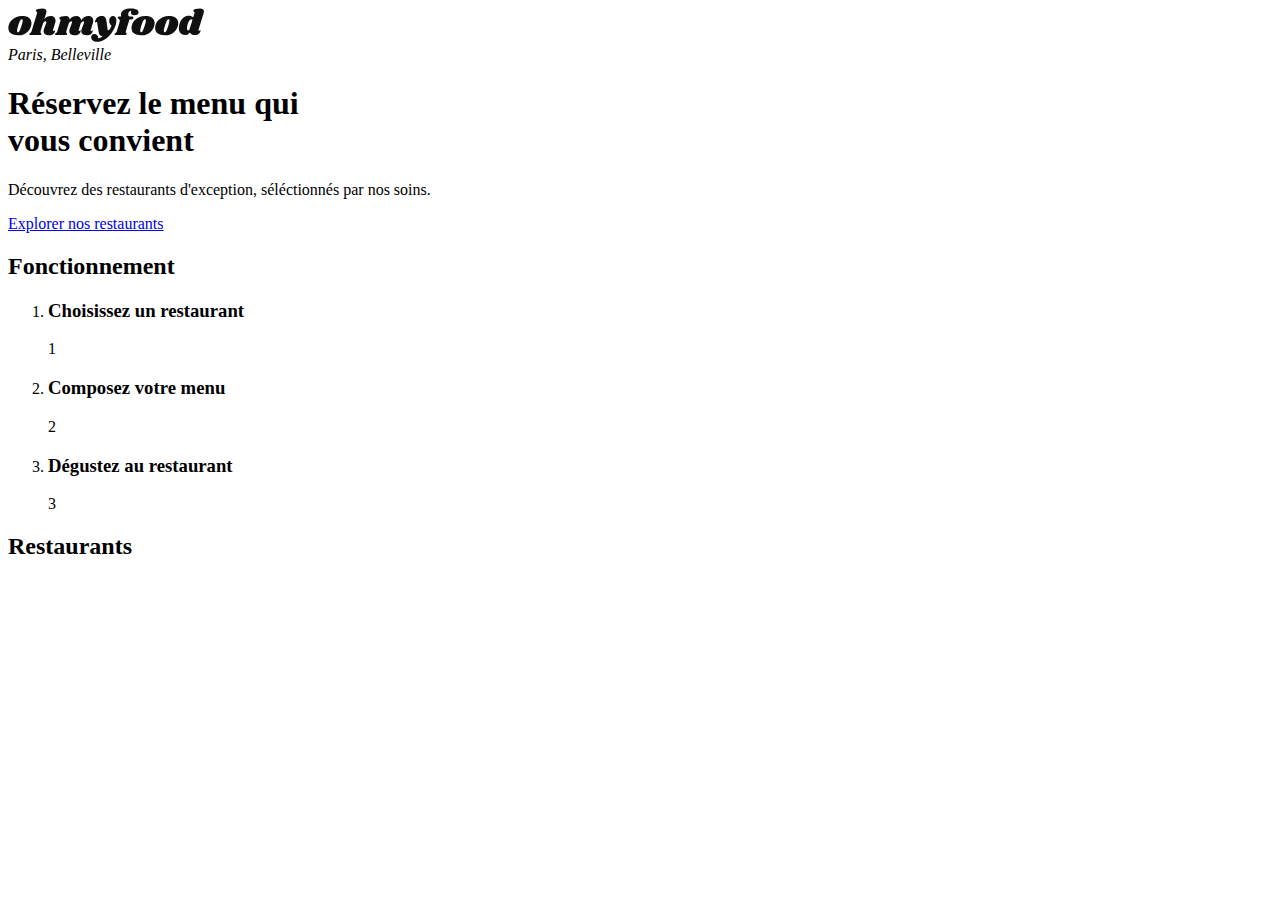
==== index.html @ 1d964e0f "ajout" ====
<!DOCTYPE html>
<html lang="en">
<head>
    <meta charset="UTF-8">
    <meta http-equiv="X-UA-Compatible" content="IE=edge">
    <meta name="viewport" content="width=device-width, initial-scale=1.0">
    <link rel="stylesheet" href="https://cdnjs.cloudflare.com/ajax/libs/font-awesome/6.2.0/css/all.min.css" integrity="sha512-xh6O/CkQoPOWDdYTDqeRdPCVd1SpvCA9XXcUnZS2FmJNp1coAFzvtCN9BmamE+4aHK8yyUHUSCcJHgXloTyT2A==" crossorigin="anonymous" referrerpolicy="no-referrer">
    <link rel="stylesheet" href="./css/style.css">
    <link rel="stylesheet" href="./css/style-tablette.css">
    <link rel="stylesheet" href="./css/style-desktop.css">
    <title>Ohmyfood</title>
</head>
<body>

    <div class="chargement">
        <div class="charger">
            <div></div>
        </div>
    </div>

    <!-- Content -->
    <div id="content">
        <!-- Header -->
        <header class="header">
            <img src="./images/logo/ohmyfood@2x.svg" alt="Logo">
        </header>

        <!-- Menu -->
        <main>
            <!-- Section Restaurant -->
            <section class="localisation">
                <address class="localisation-lieu"><i class="fa-solid fa-location-dot"></i> Paris, Belleville</address>
                <h1>Réservez le menu qui <br>vous convient</h1>
                <p class="localisation-description">Découvrez des restaurants d'exception, séléctionnés par nos soins.</p>
                <a href="#cards" class="btn">Explorer nos restaurants</a>
            </section>

            <!-- Section Fonctionnements -->
            <section class="fonctionnements">
                <h2>Fonctionnement</h2>
                <ol class="fonctionnements-liste">
                    <li class="fonctionnement">
                        <i class="fa-solid fa-mobile-screen-button fonctionnement-icon"></i>
                        <h3 class="titre-fonctionnement">Choisissez un restaurant</h3>
                        <span class="numero-fonctionnement">1</span>
                    </li>
                    <li class="fonctionnement">
                        <i class="fa-solid fa-list-ul fonctionnement-icon"></i>
                        <h3 class="titre-fonctionnement">Composez votre menu</h3>
                        <span class="numero-fonctionnement">2</span>
                    </li>
                    <li class="fonctionnement">
                        <i class="fa-solid fa-store fonctionnement-icon"></i>
                        <h3 class="titre-fonctionnement">Dégustez au restaurant</h3>
                        <span class="numero-fonctionnement">3</span>
                    </li>
                </ol>
            </section>

            <!-- Section Cartes -->
            <section id="cards" class="restaurants">
                <h2>Restaurants</h2>
                <!-- Cartes liste -->
                <div class="restaurants-liste">
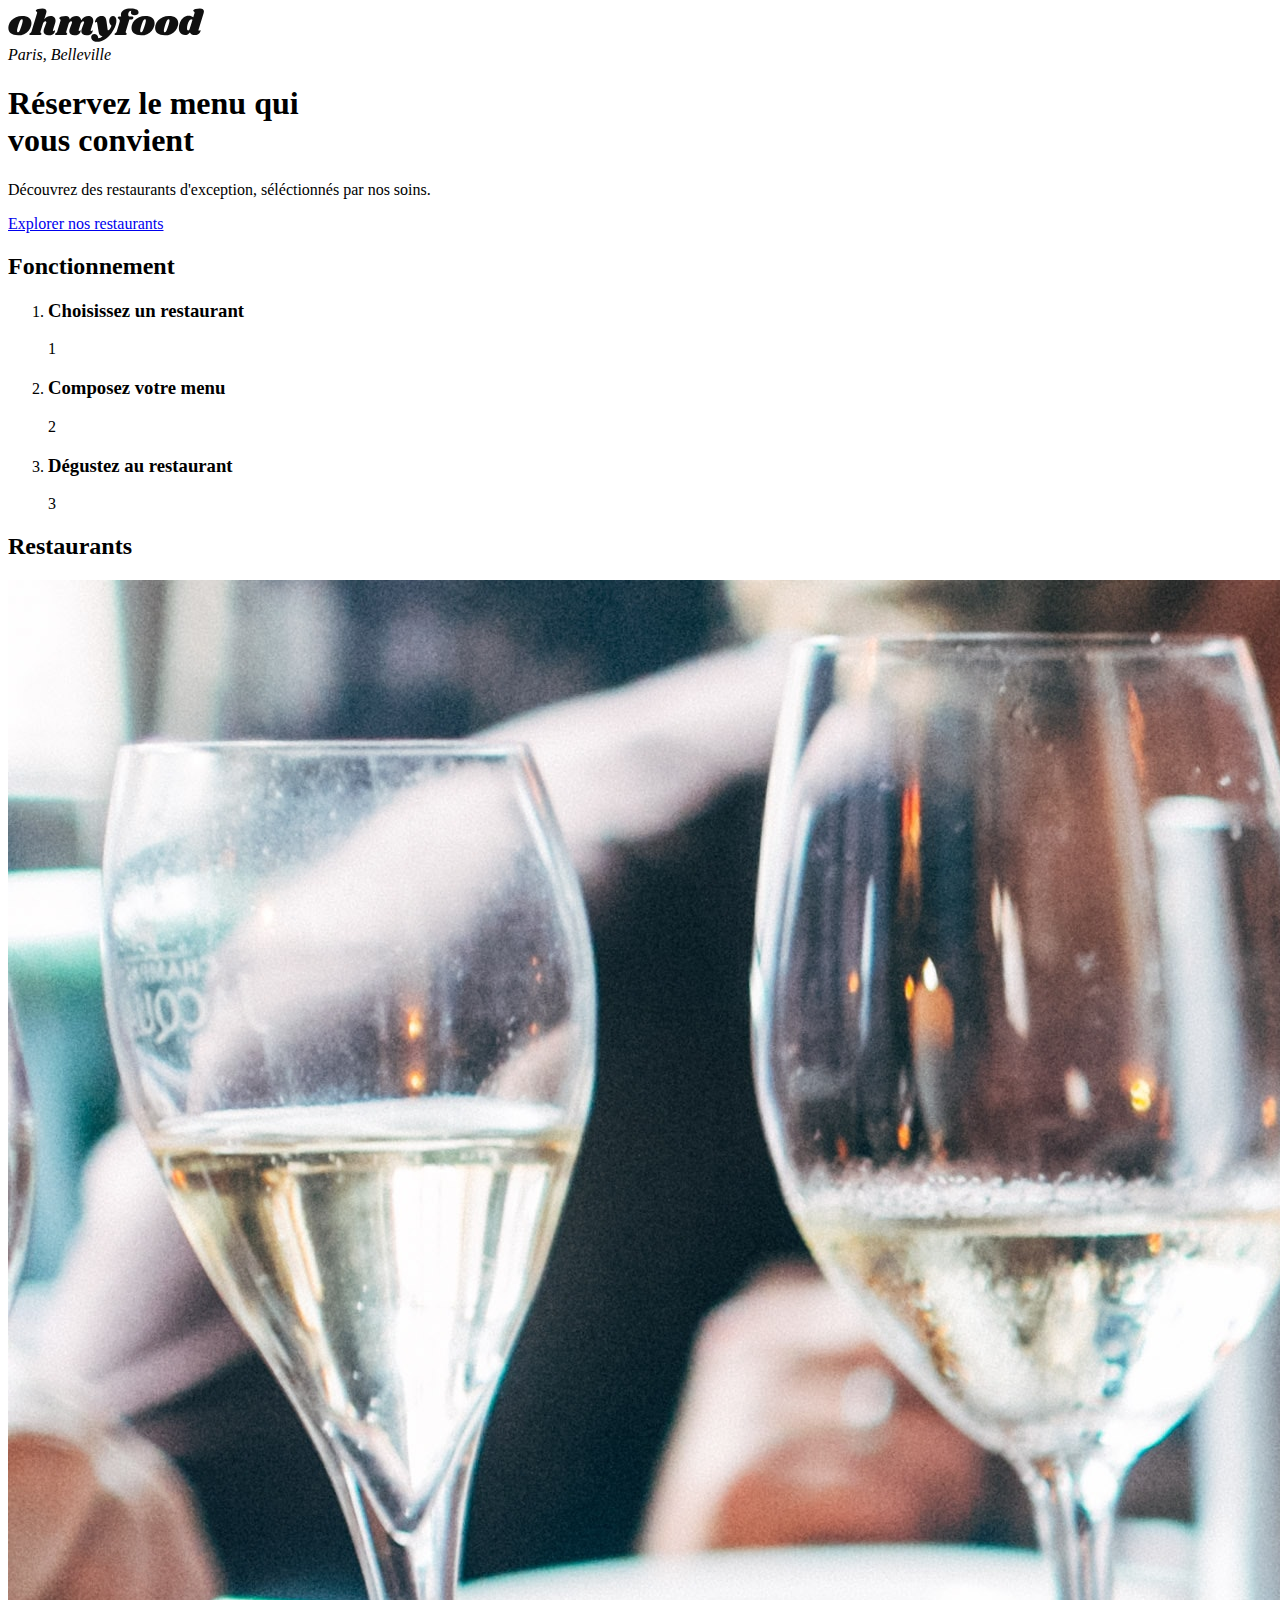
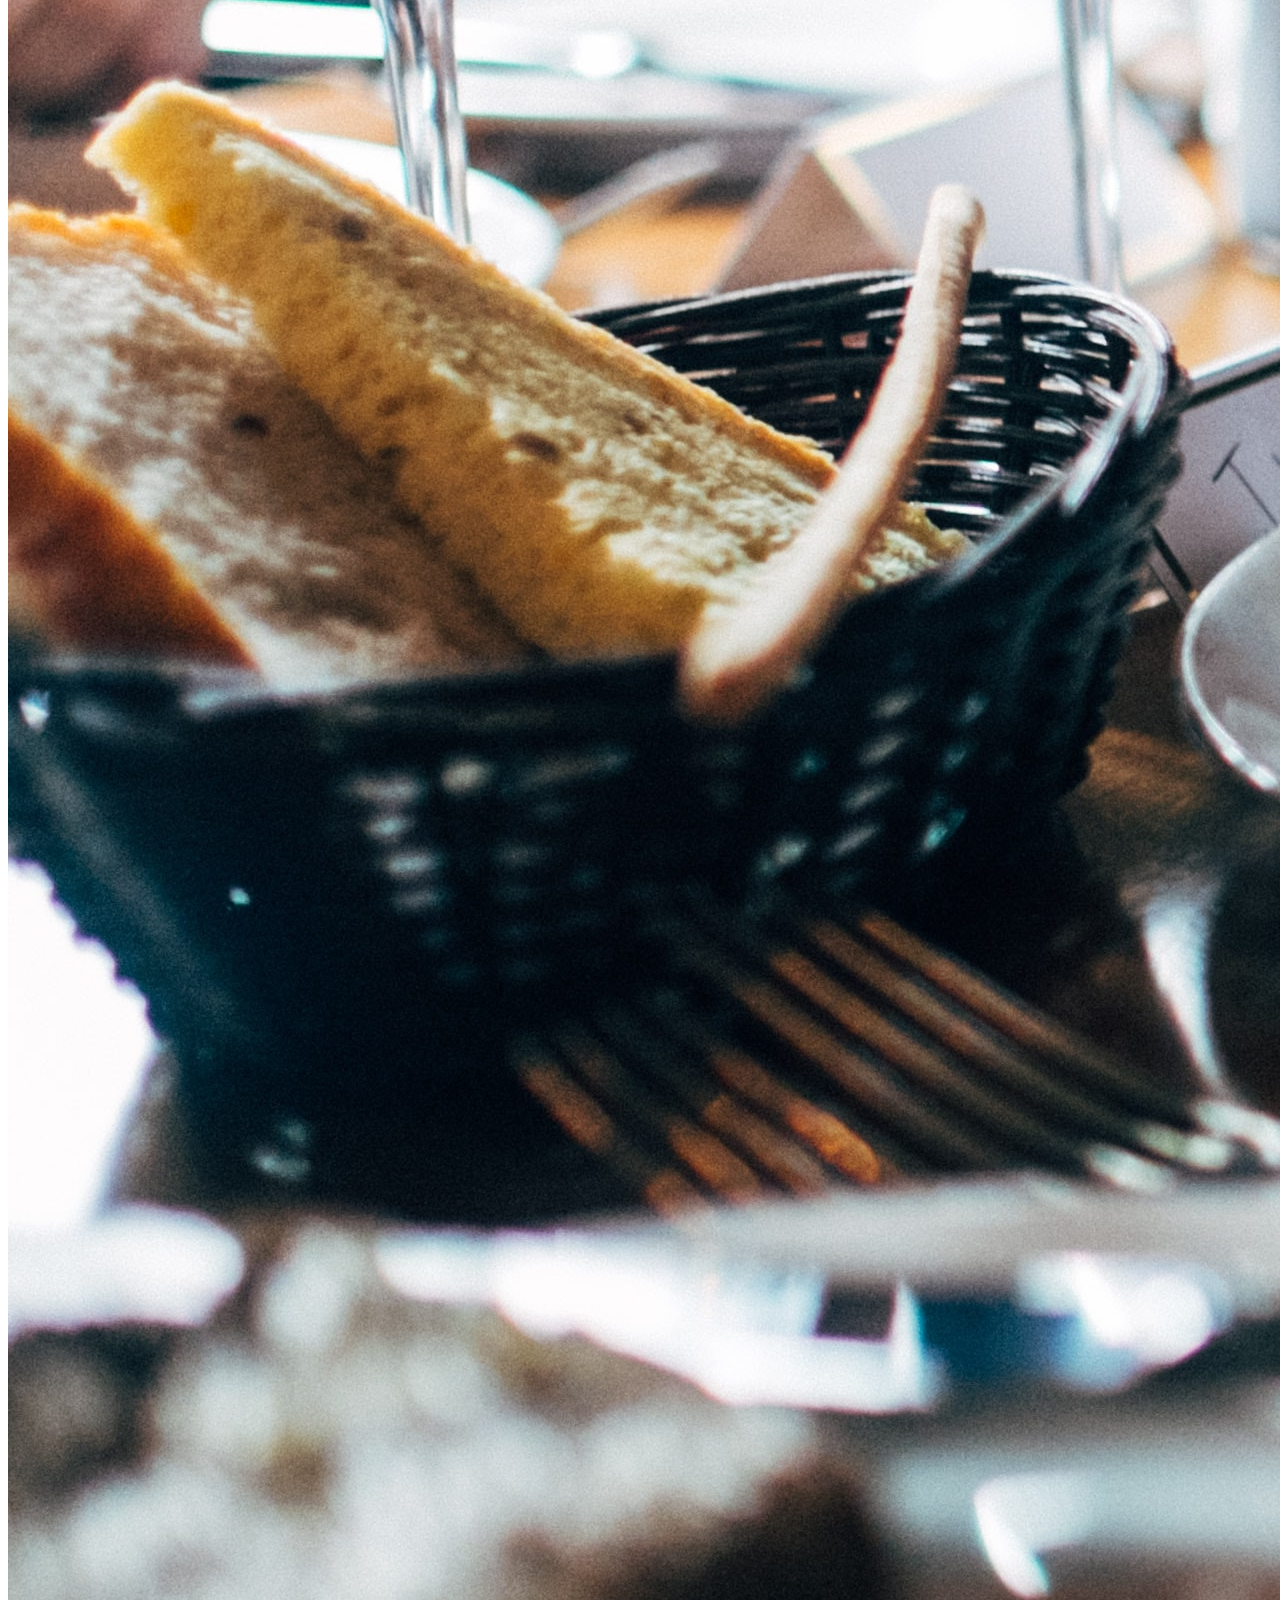
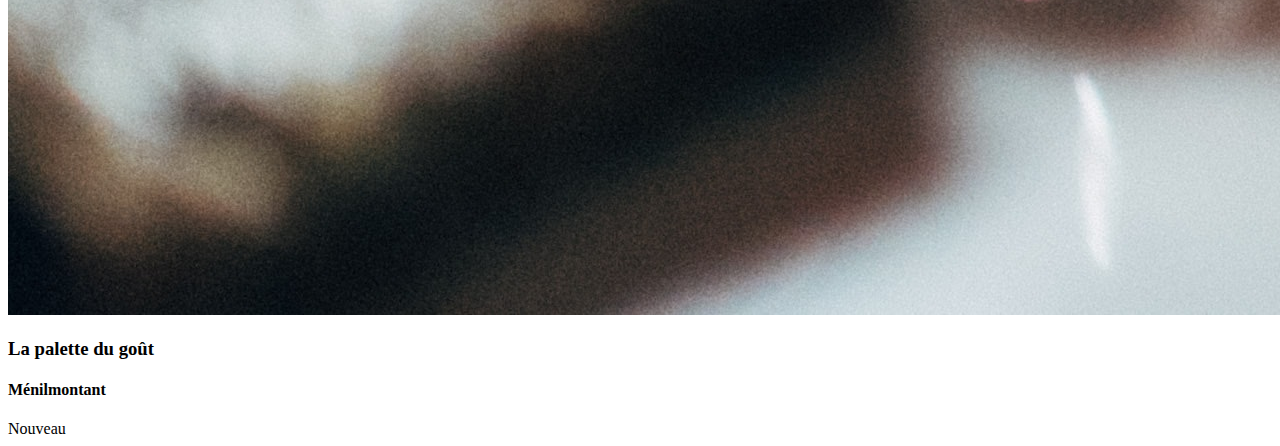
==== commit be0ddd3c: "ajou" ====
--- a/index.html
+++ b/index.html
@@ -61,4 +61,17 @@
             <section id="cards" class="restaurants">
                 <h2>Restaurants</h2>
                 <!-- Cartes liste -->
-                <div class="restaurants-liste">+                <div class="restaurants-liste">
+                    <!-- Carte -->
+                    <article class="restaurant">
+                        <a class="carte" href="./la_palette_du_gout.html">
+                            <img class="restaurant-img" src="./images/restaurants/la_palette_du_gout.jpg" alt="La palette du goût">
+                        </a>
+                        <div class="restaurant-description">
+                                <h3 class="titre-restaurant">La palette du goût</h3>
+                                <h4 class="lieu-restaurant">Ménilmontant</h4>
+                                <i class="far fa-heart"></i>
+                                <i class="fas fa-heart"></i>
+                            </div>
+                        <span class="restaurant-nouveau">Nouveau</span>
+                    </article>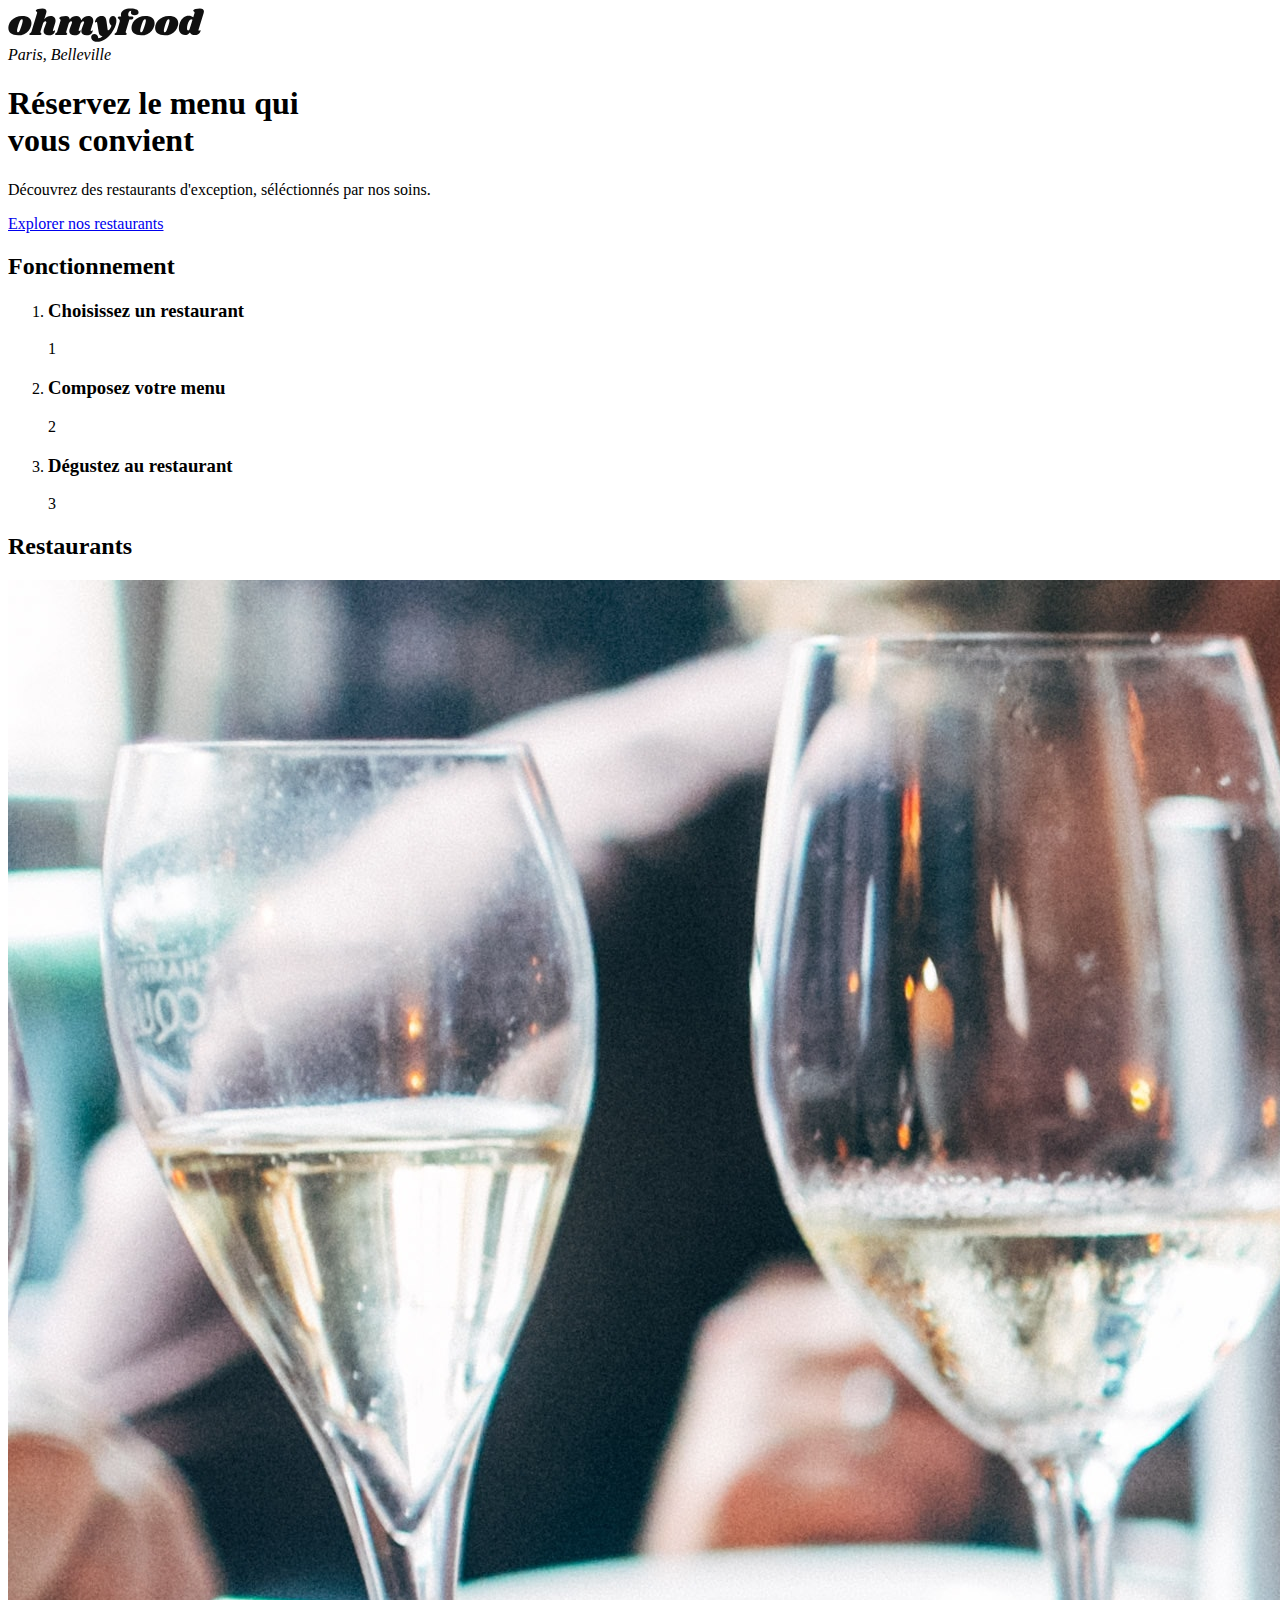
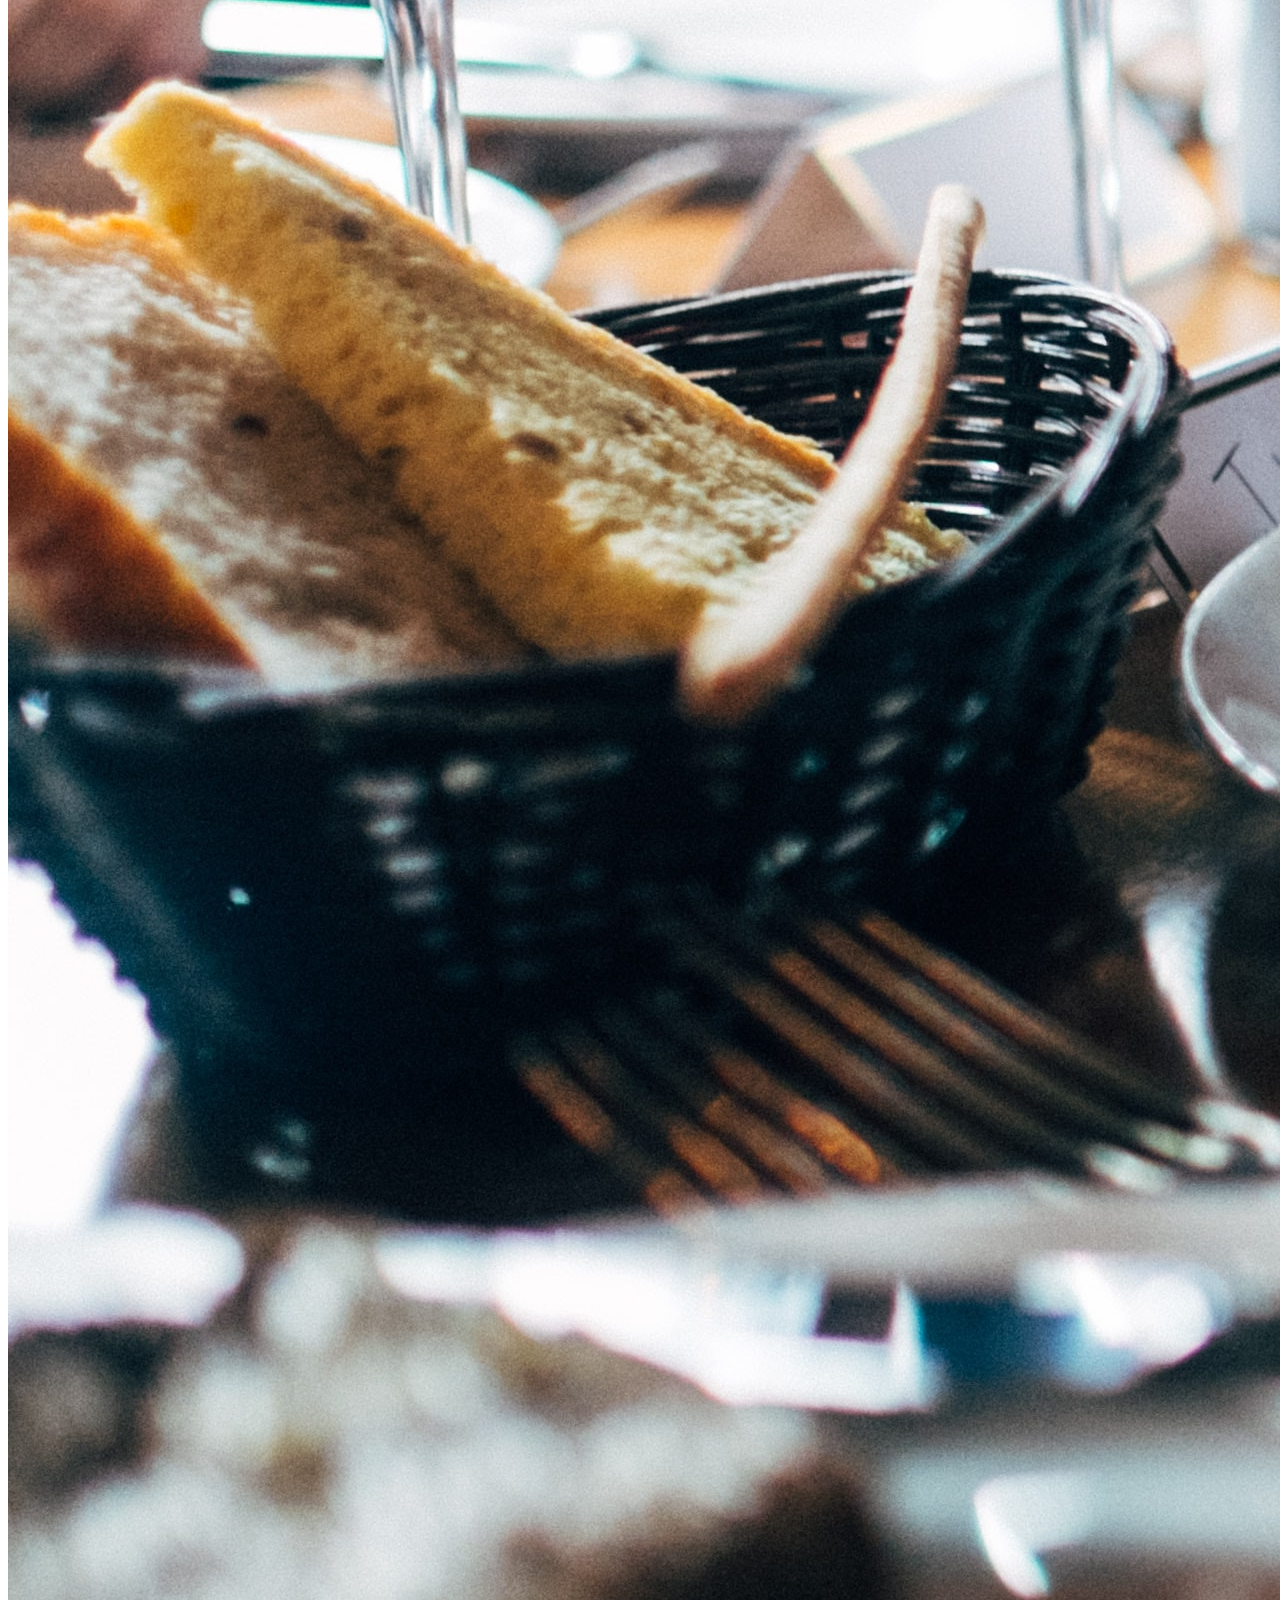
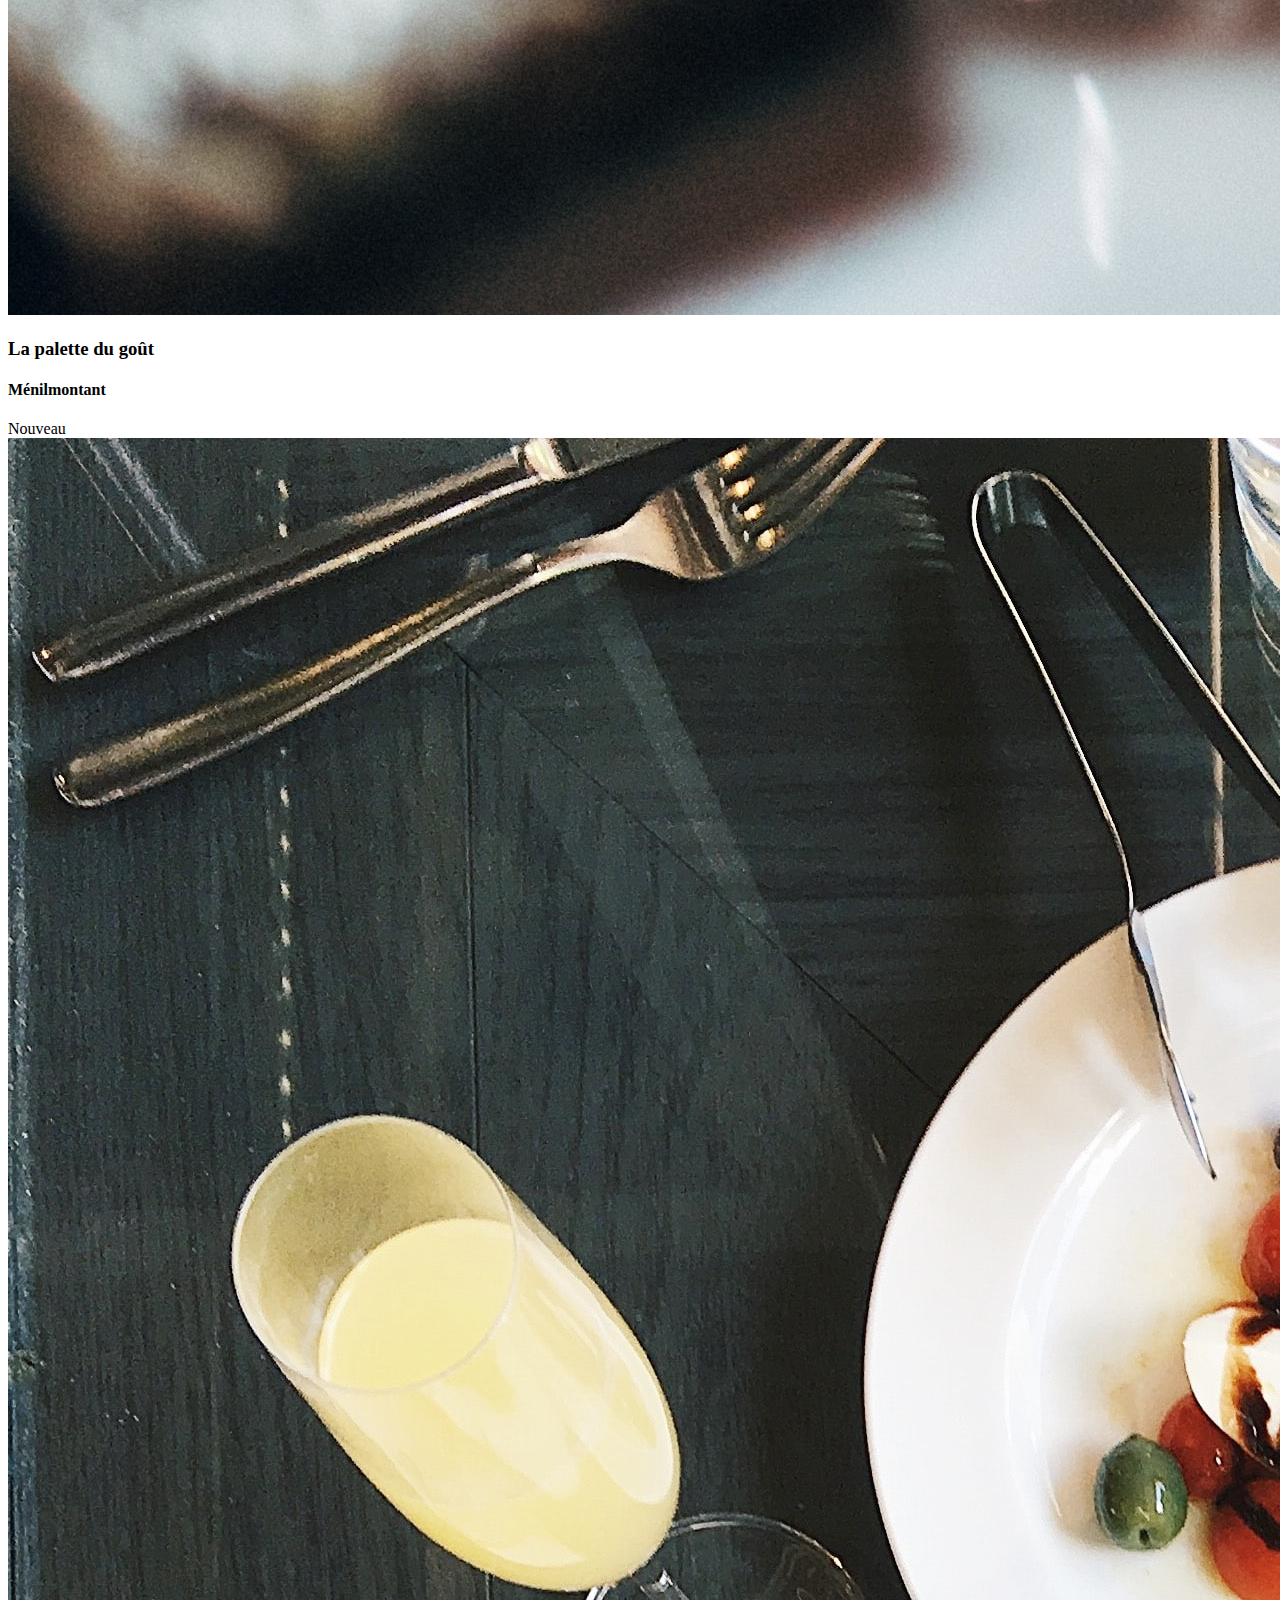
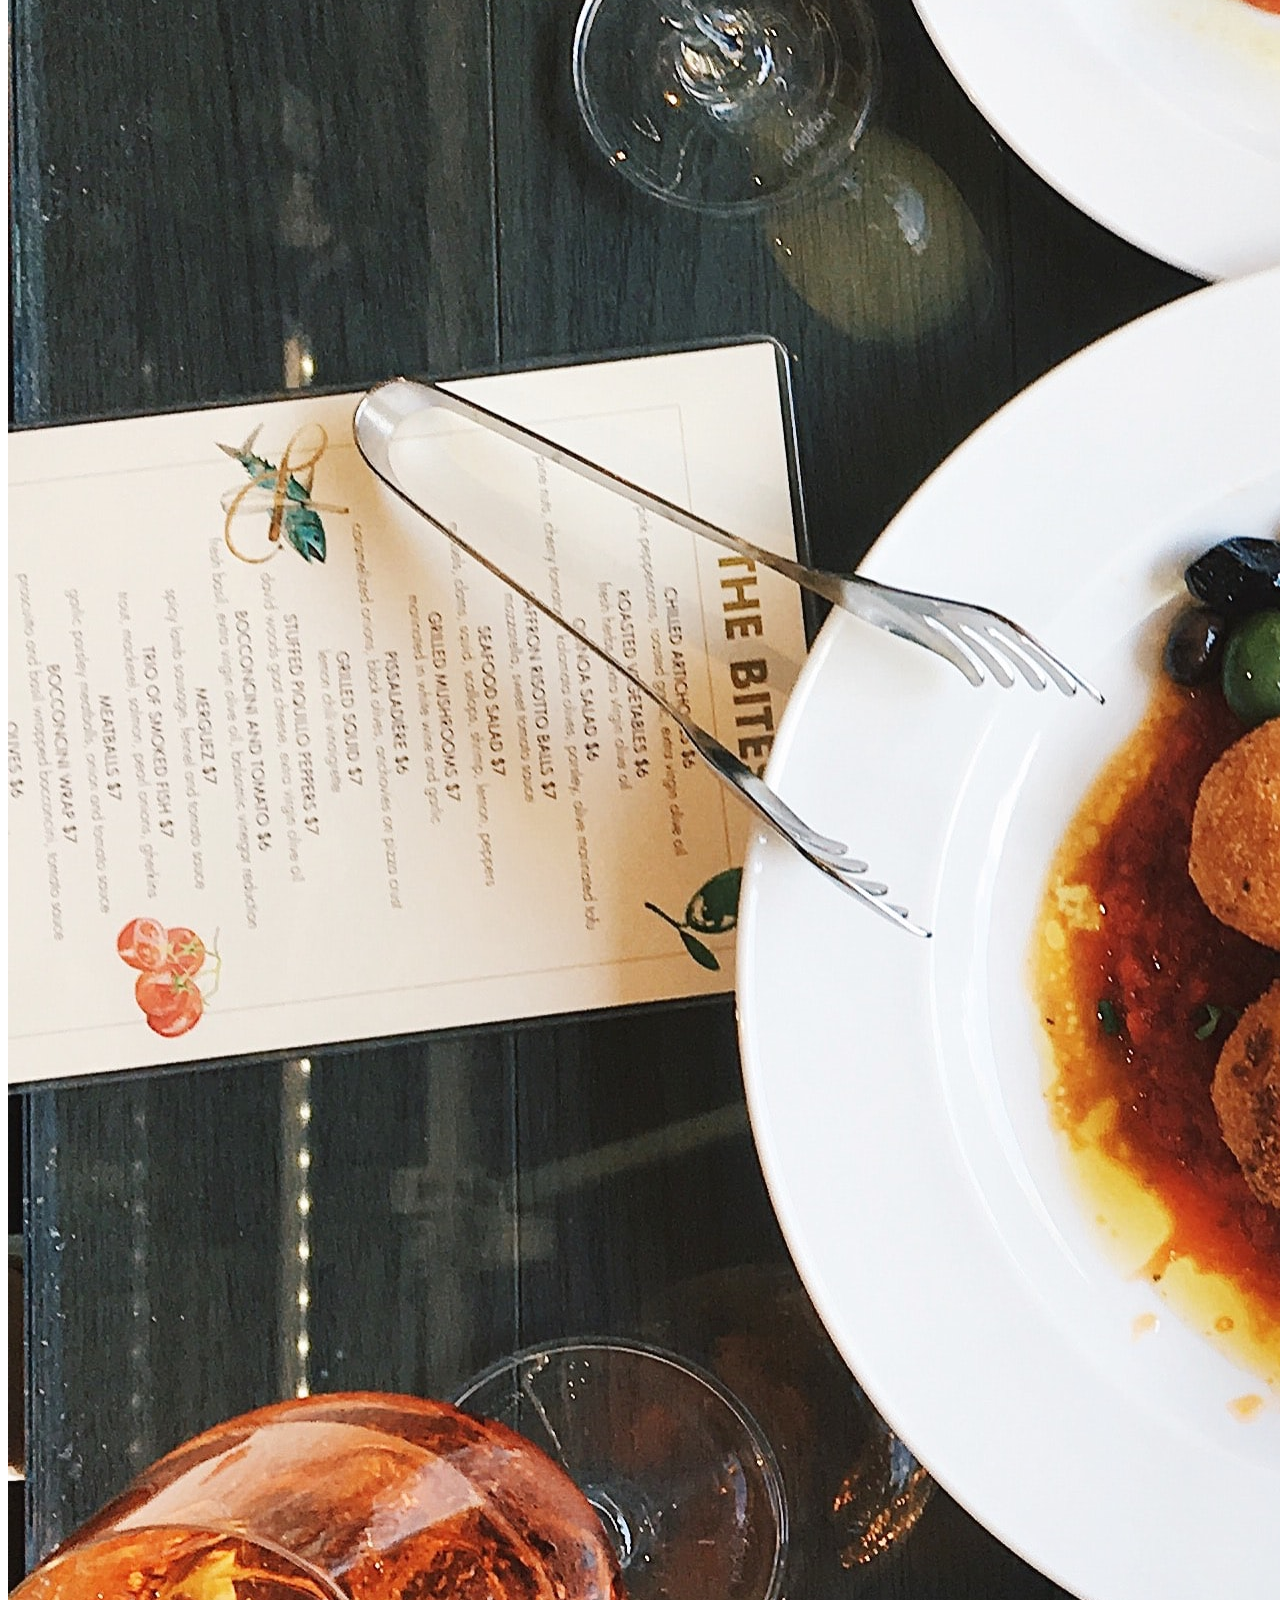
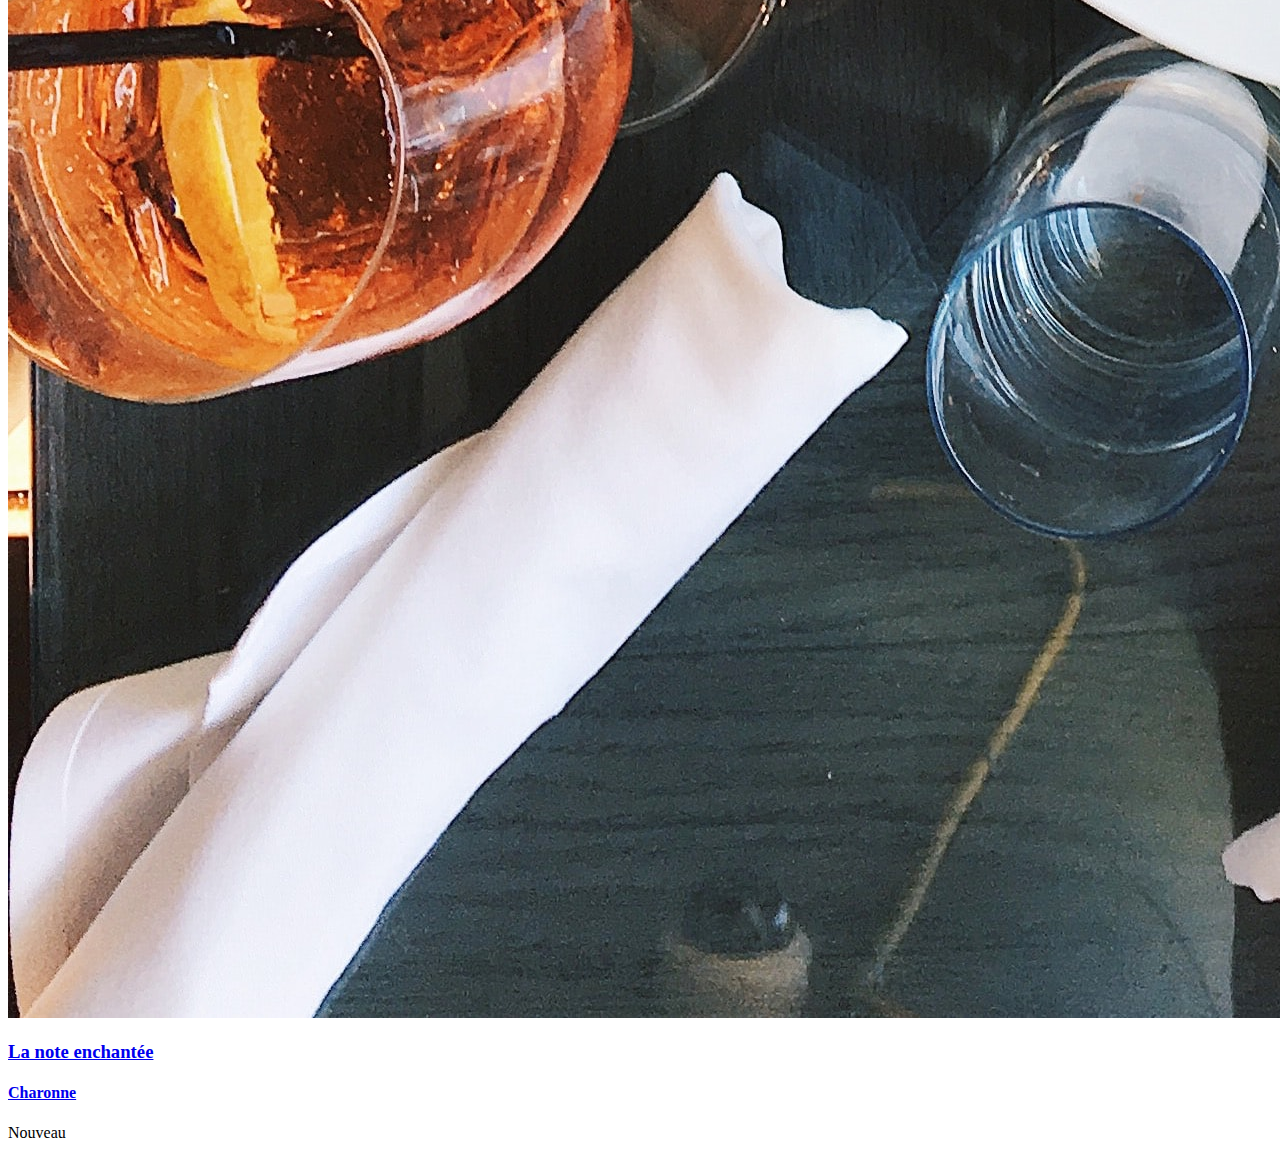
==== commit 835e0323: "ajouter" ====
--- a/index.html
+++ b/index.html
@@ -74,4 +74,17 @@
                                 <i class="fas fa-heart"></i>
                             </div>
                         <span class="restaurant-nouveau">Nouveau</span>
+                    </article>
+                    <!-- Carte -->
+                    <article class="restaurant">
+                        <a class="carte" href="./la_note_enchantee.html">
+                            <img class="restaurant-img" src="./images/restaurants/la_note_enchantee.jpg" alt="La note enchantée">
+                            <div class="restaurant-description">
+                                <h3 class="titre-restaurant">La note enchantée</h3>
+                                <h4 class="lieu-restaurant">Charonne</h4>
+                                <i class="far fa-heart"></i>
+                                <i class="fas fa-heart"></i>
+                            </div>
+                        </a>
+                        <span class="restaurant-nouveau">Nouveau</span>
                     </article>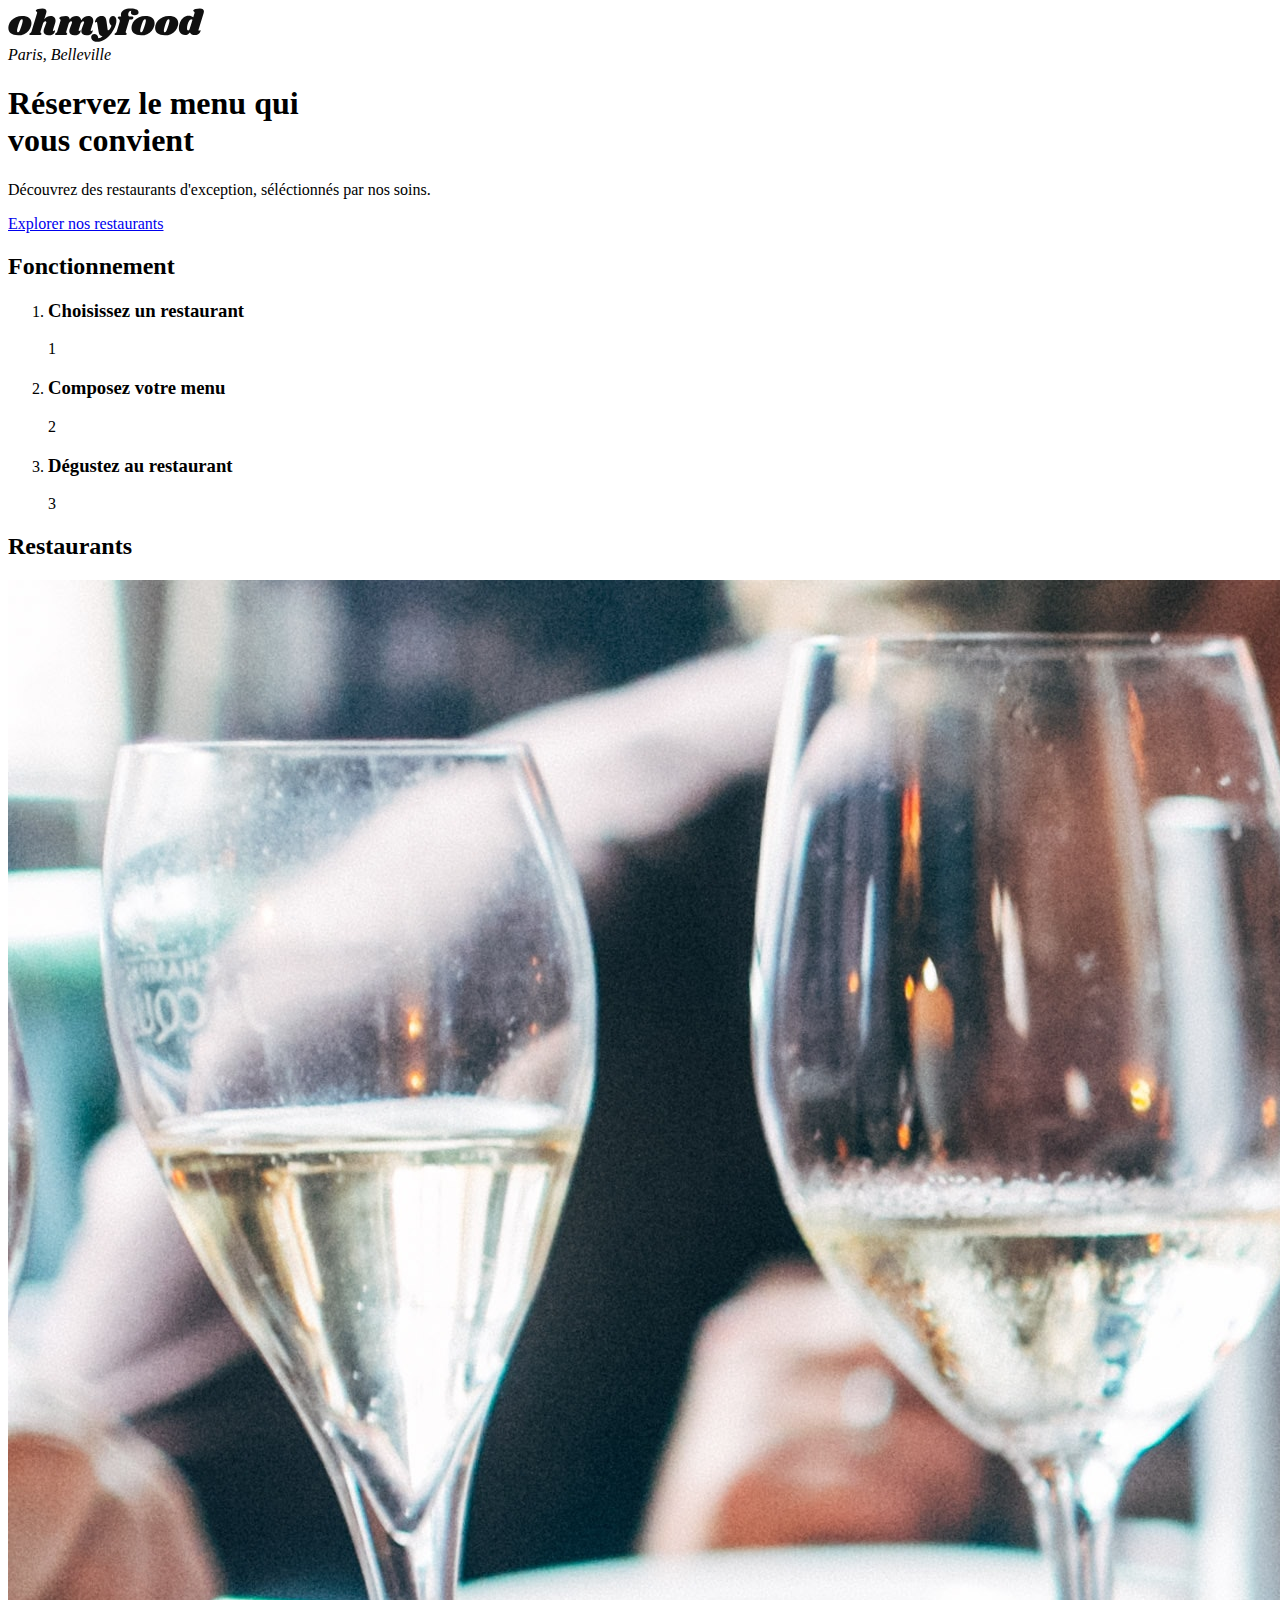
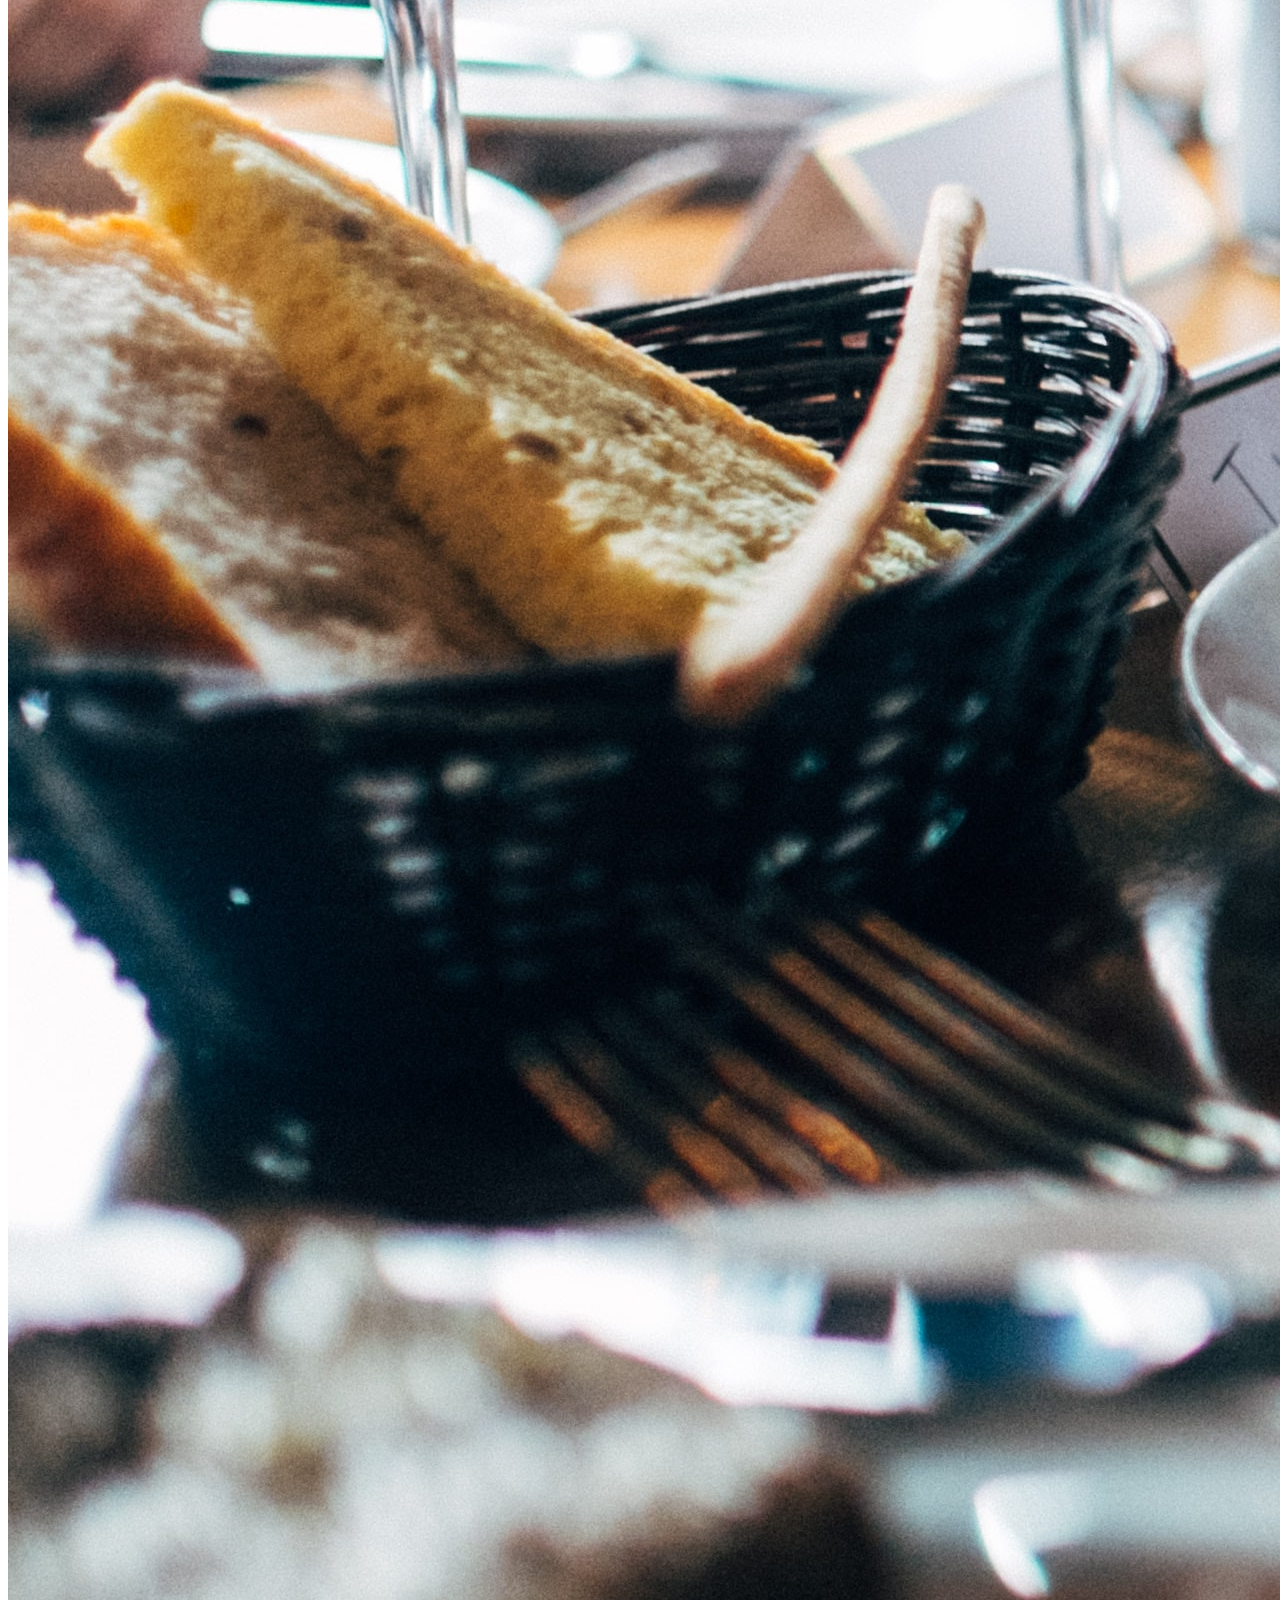
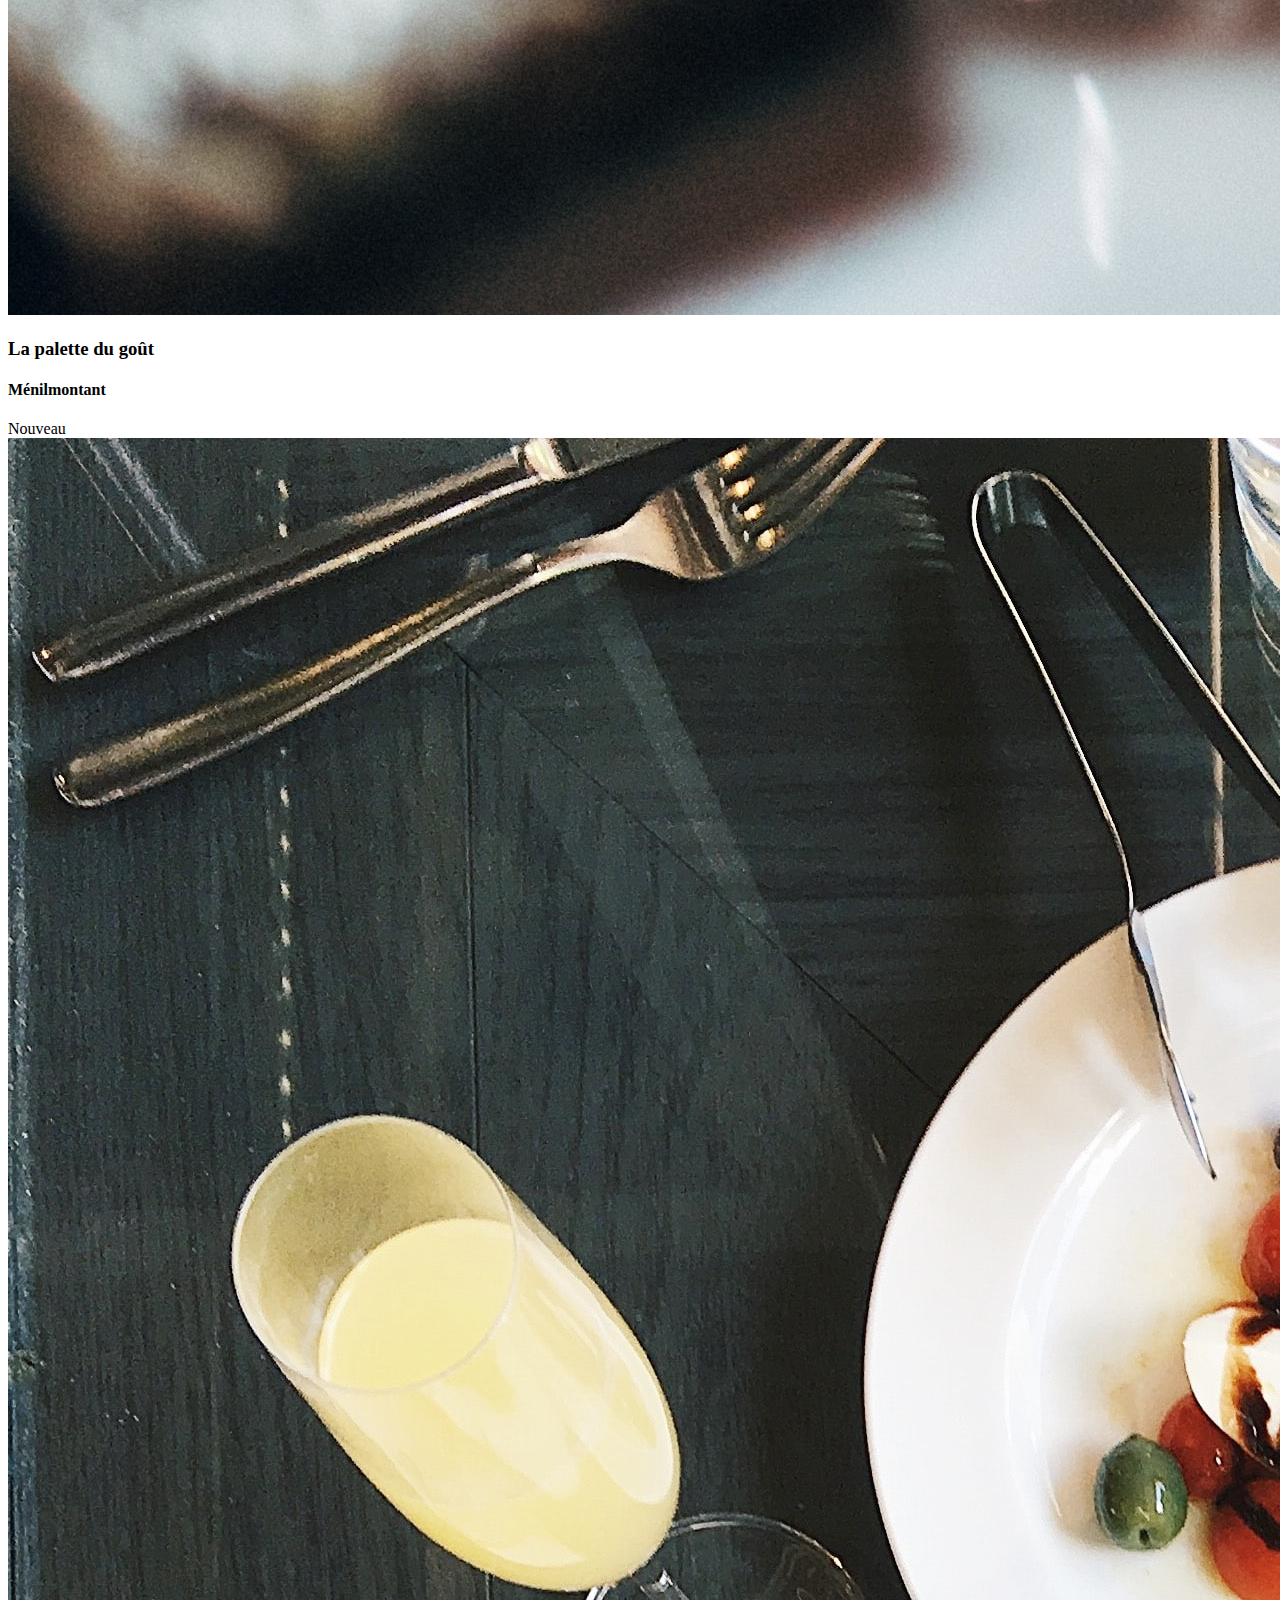
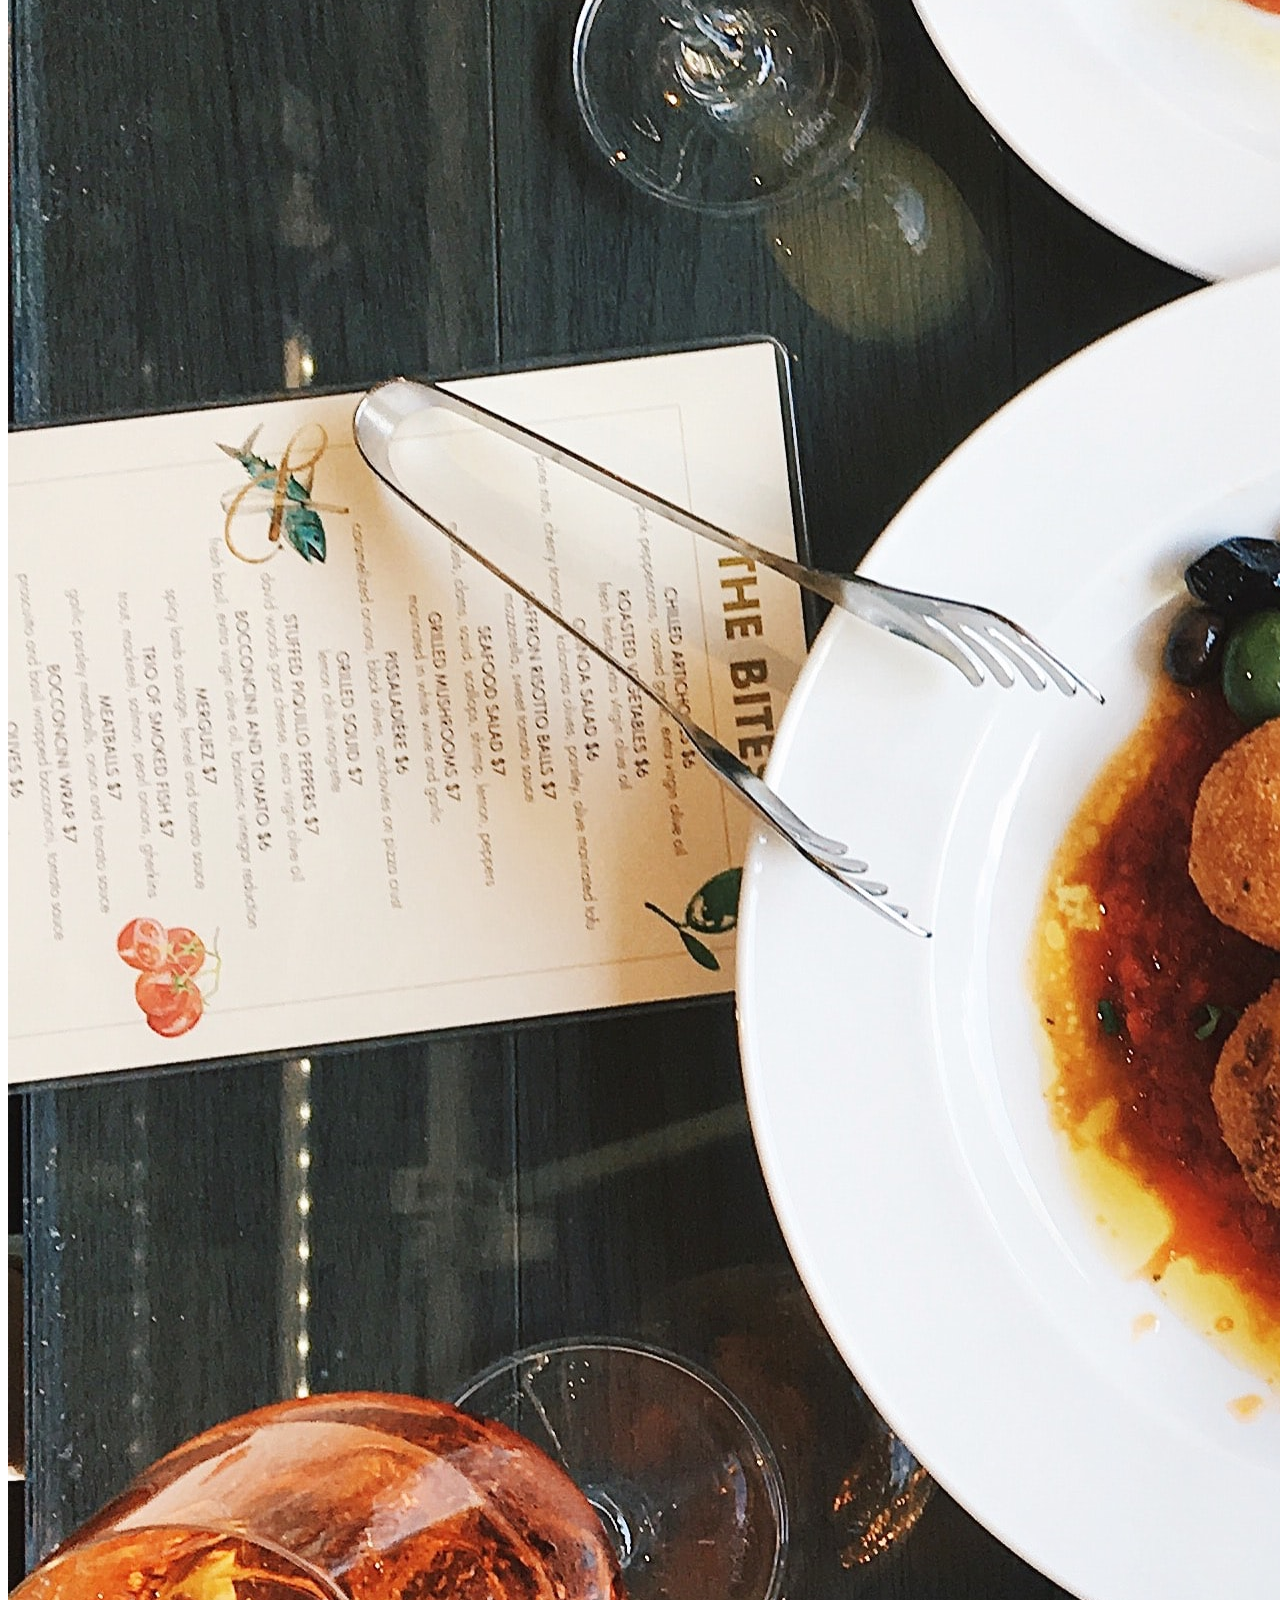
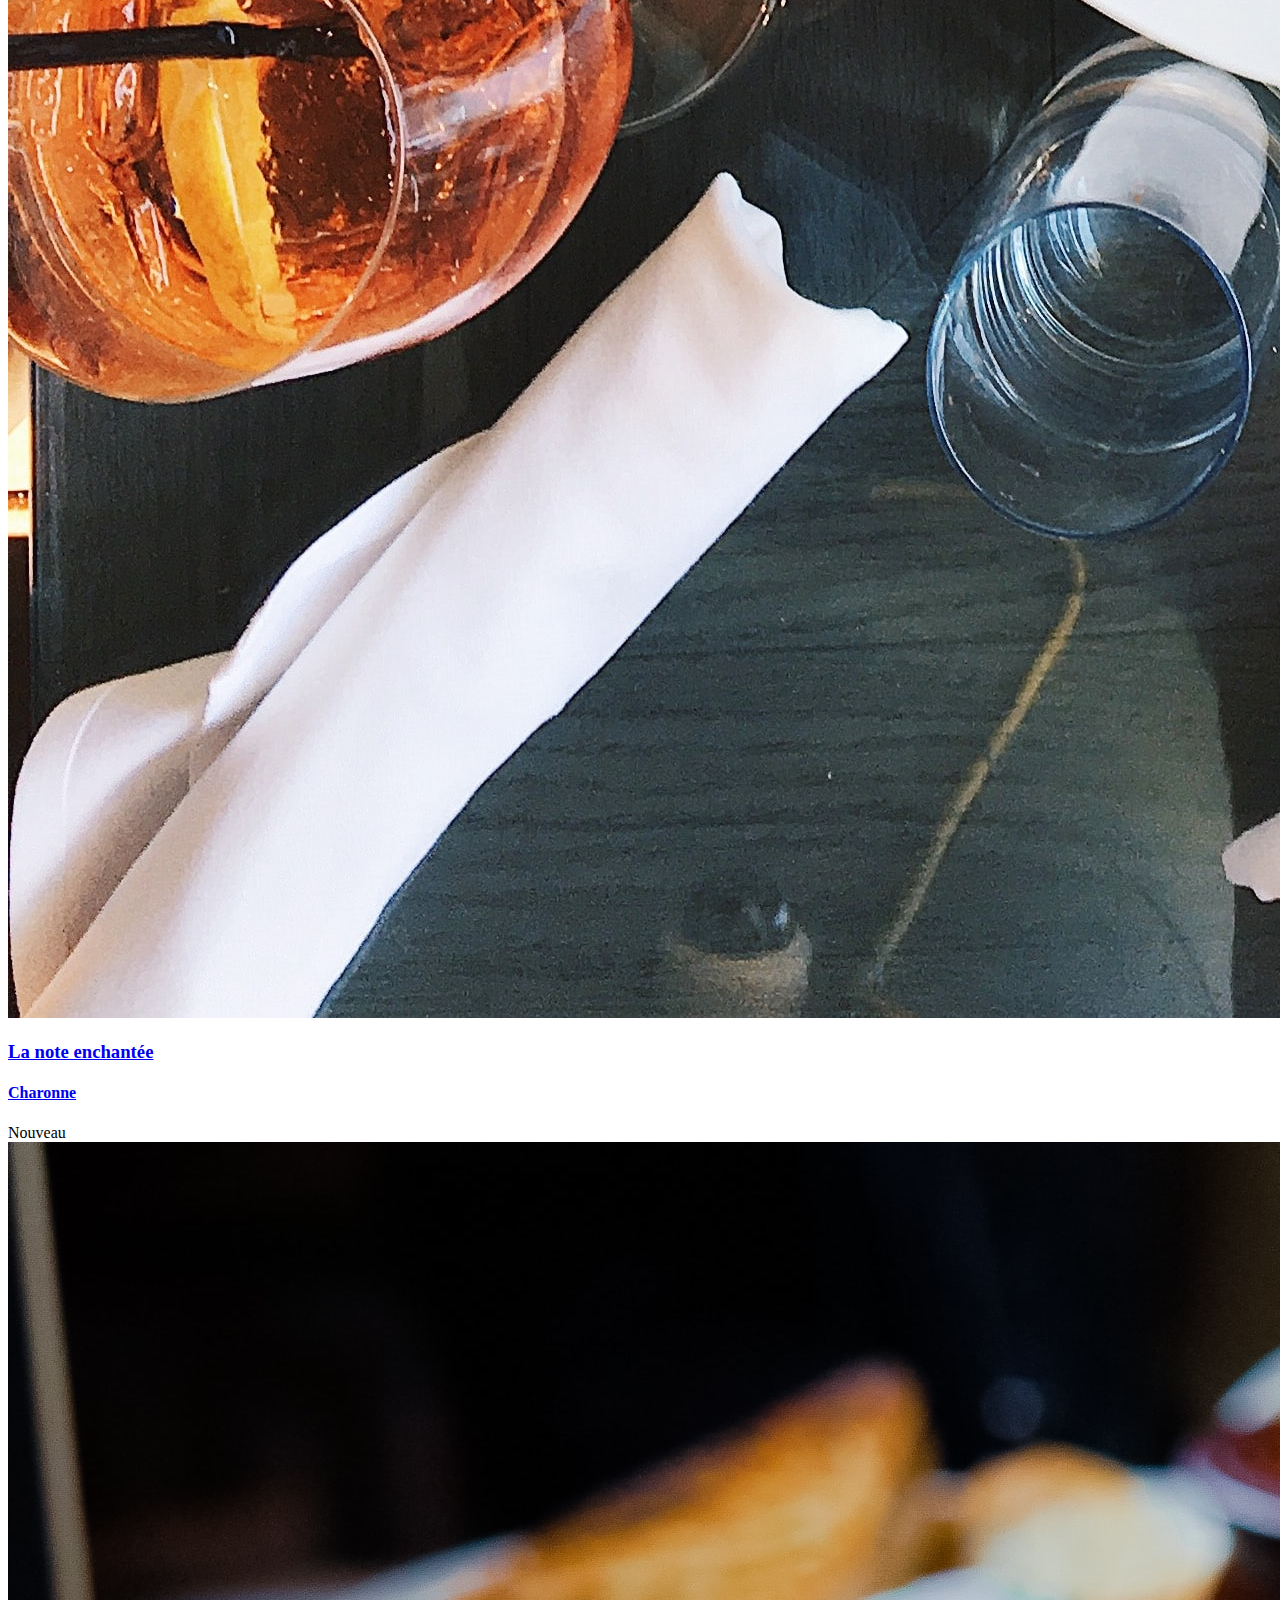
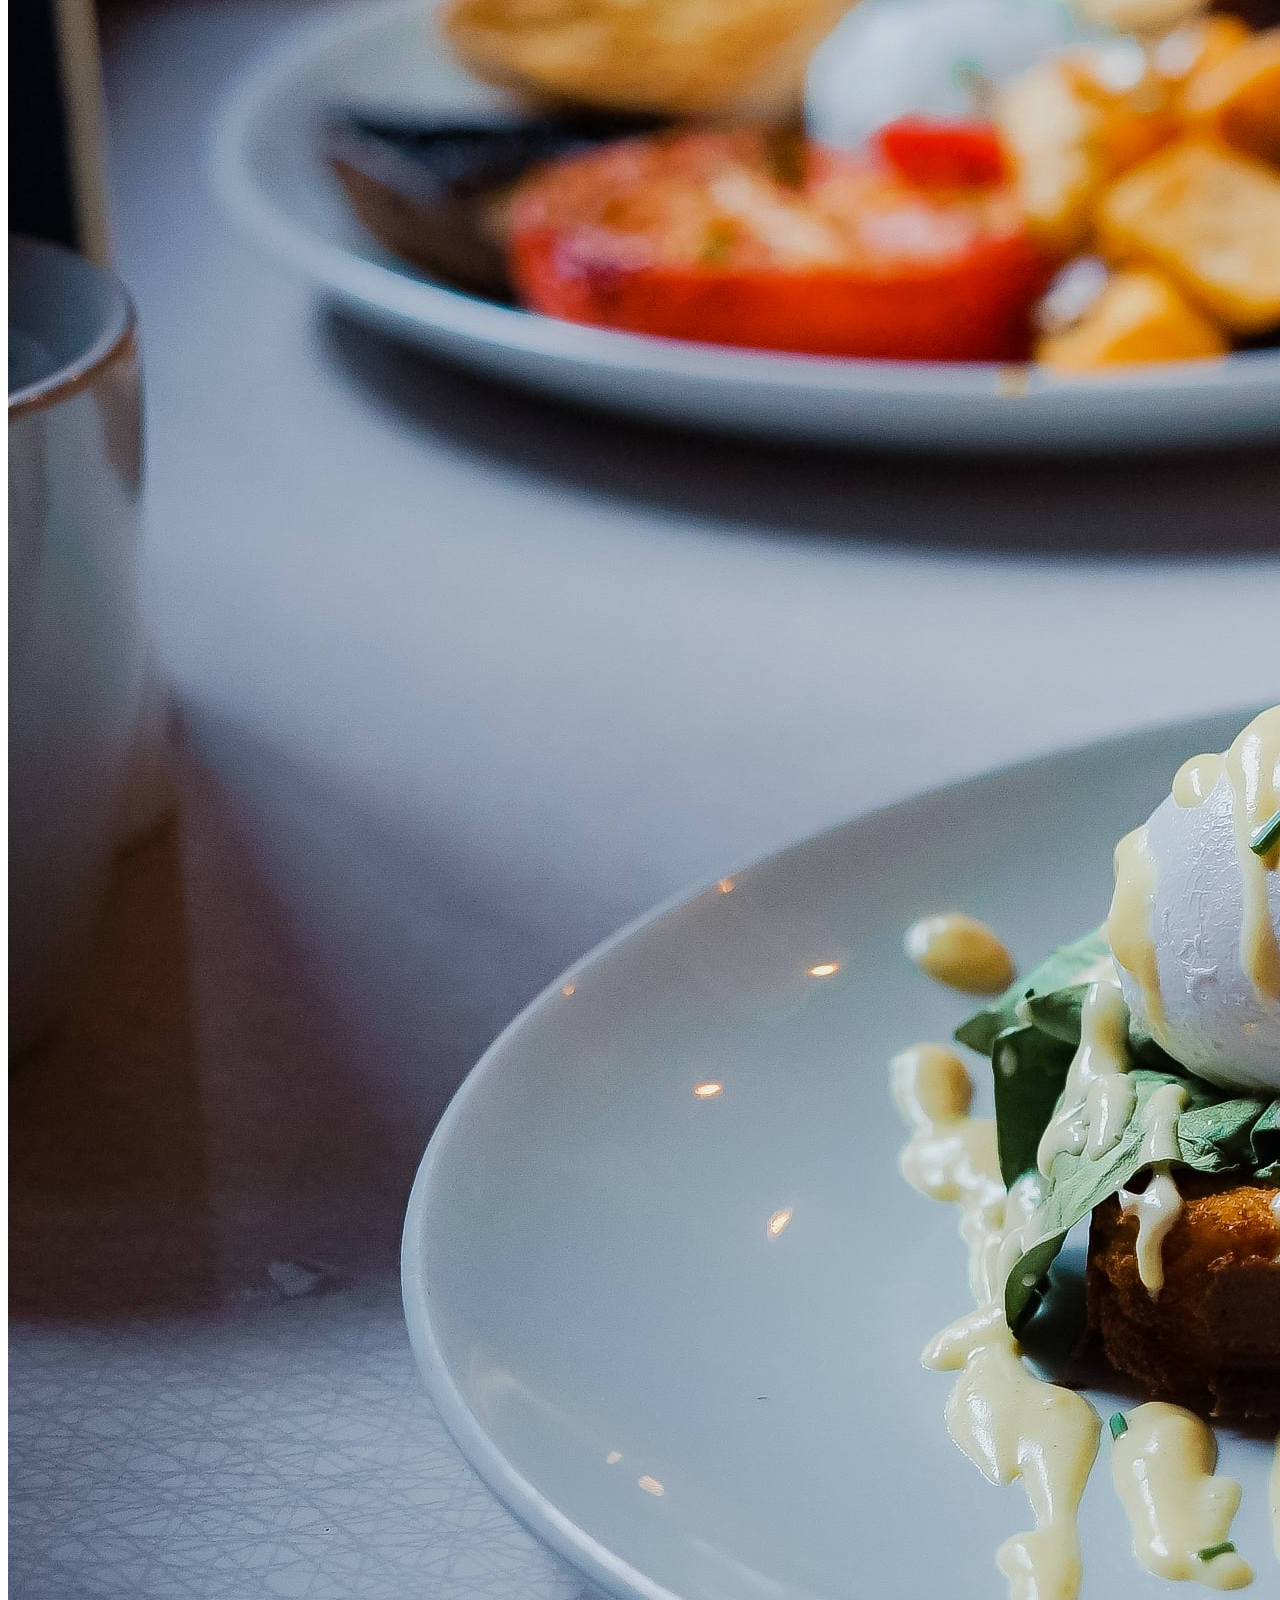
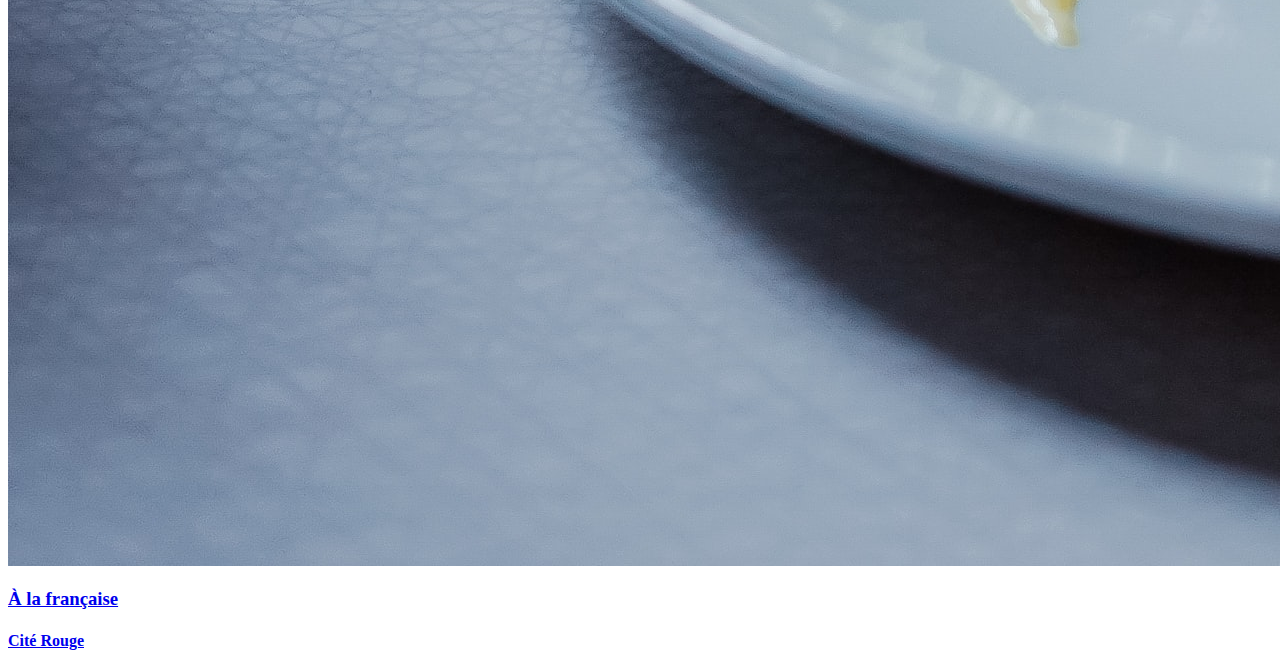
==== commit c658f4f8: "modifier" ====
--- a/index.html
+++ b/index.html
@@ -87,4 +87,16 @@
                             </div>
                         </a>
                         <span class="restaurant-nouveau">Nouveau</span>
+                    </article>
+                    <!-- Carte -->
+                    <article class="restaurant">
+                        <a class="carte" href="./a_la_francaise.html">
+                            <img class="restaurant-img" src="./images/restaurants/a_la_francaise.jpg" alt="À la française">
+                            <div class="restaurant-description">
+                                <h3 class="titre-restaurant">À la française</h3>
+                                <h4 class="lieu-restaurant">Cité Rouge</h4>
+                                <i class="far fa-heart"></i>
+                                <i class="fas fa-heart"></i>
+                            </div>
+                        </a>
                     </article>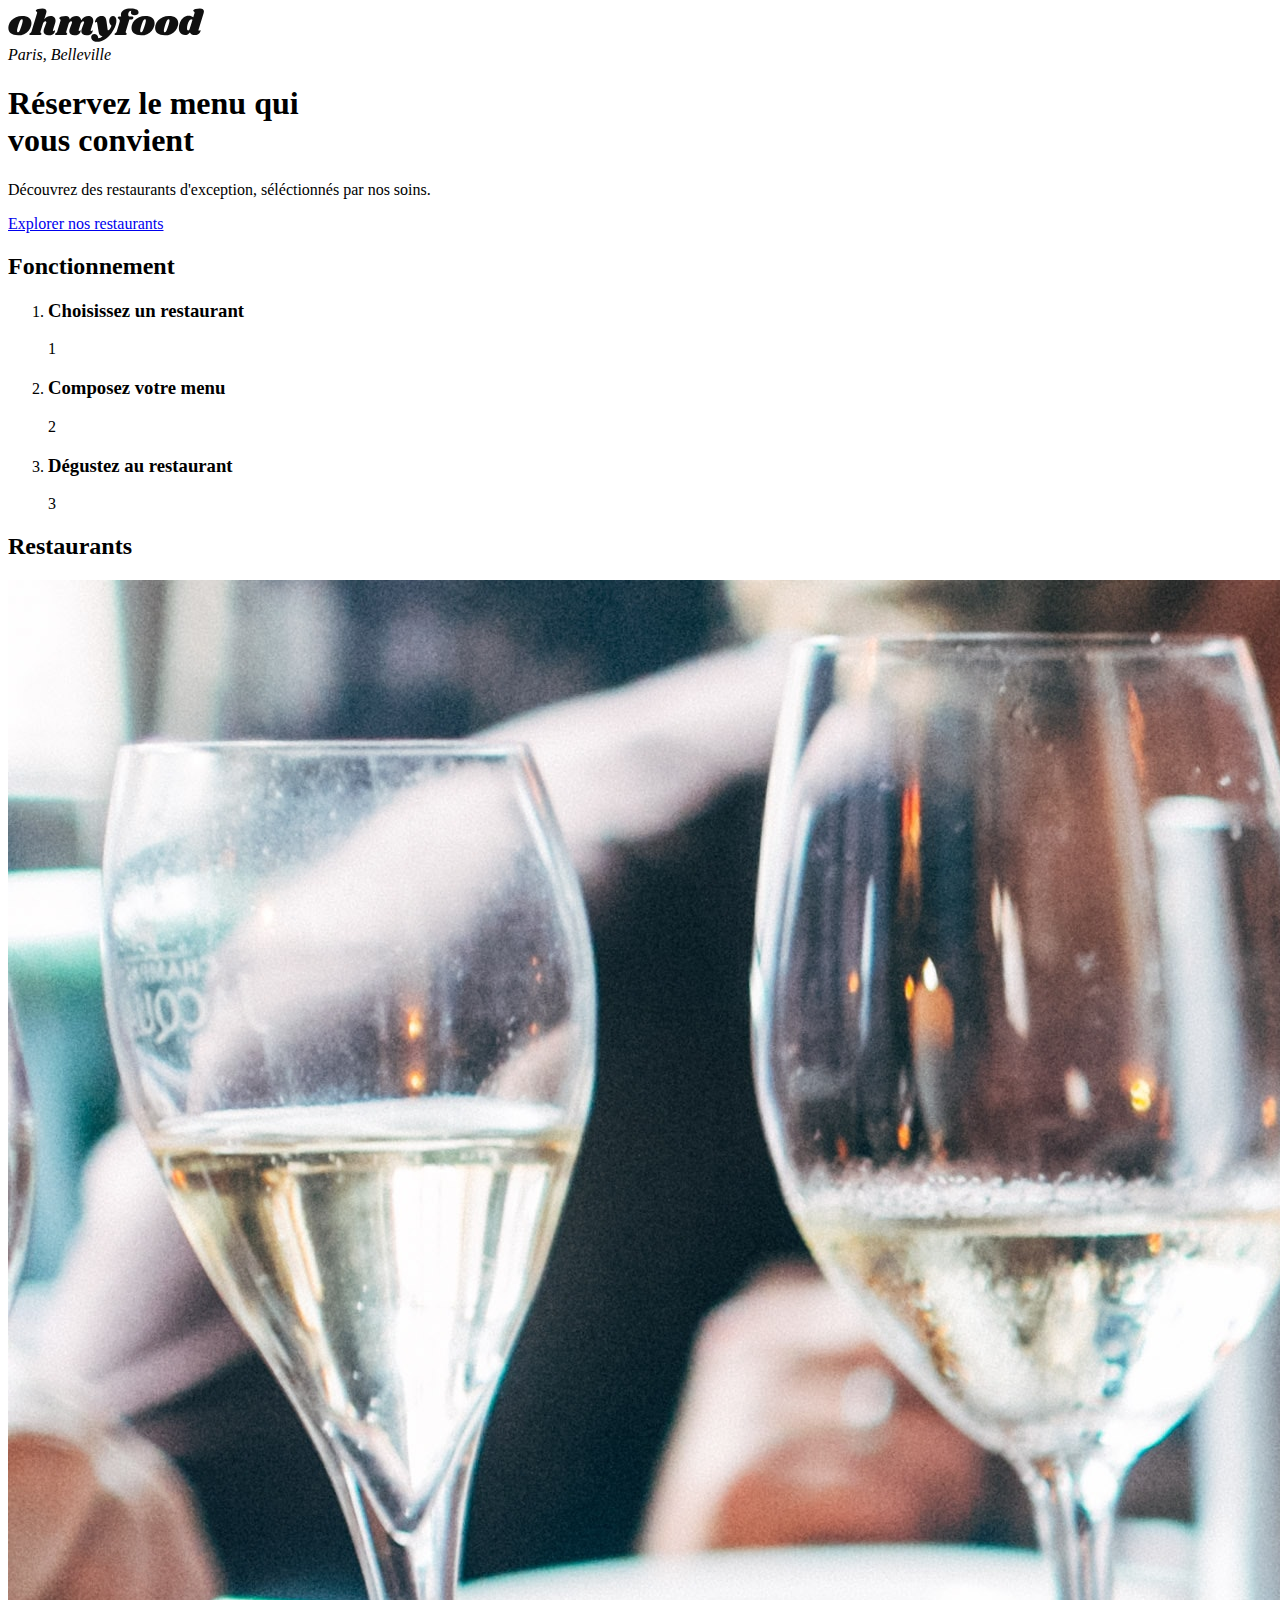
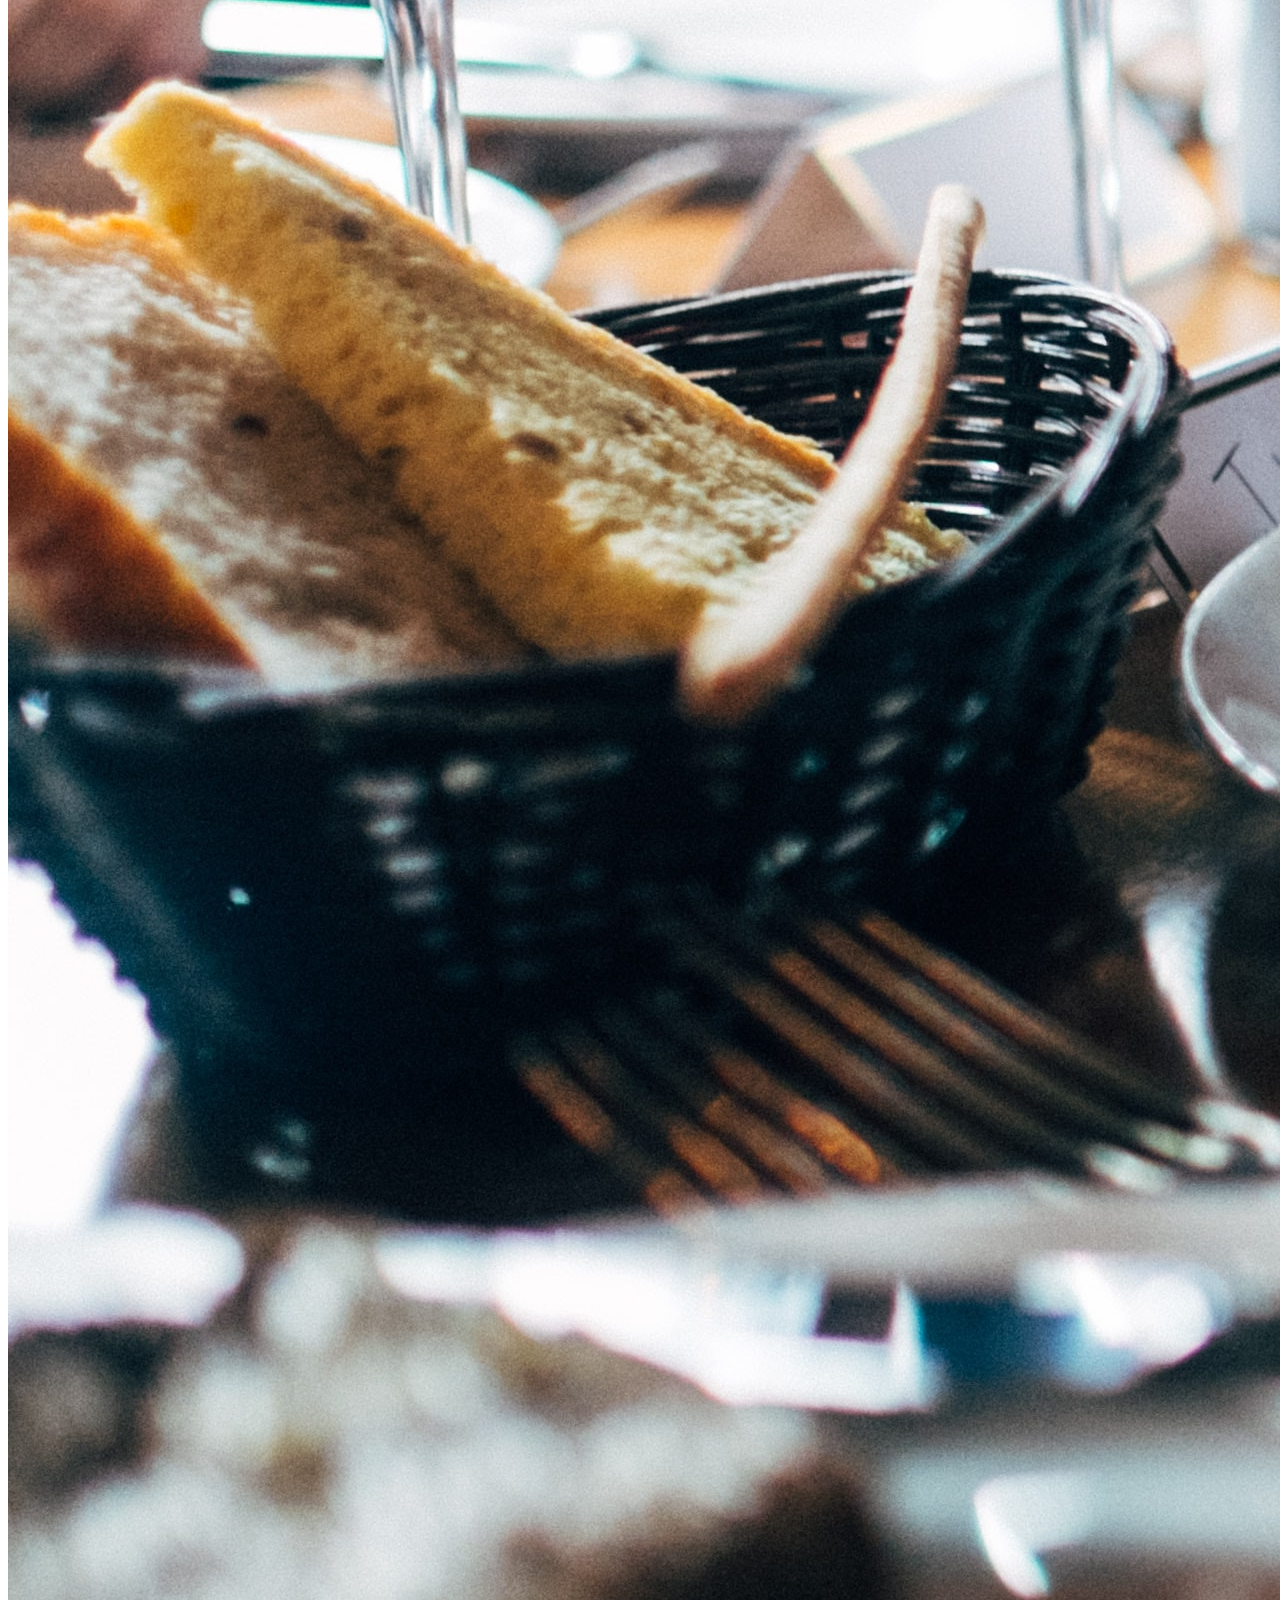
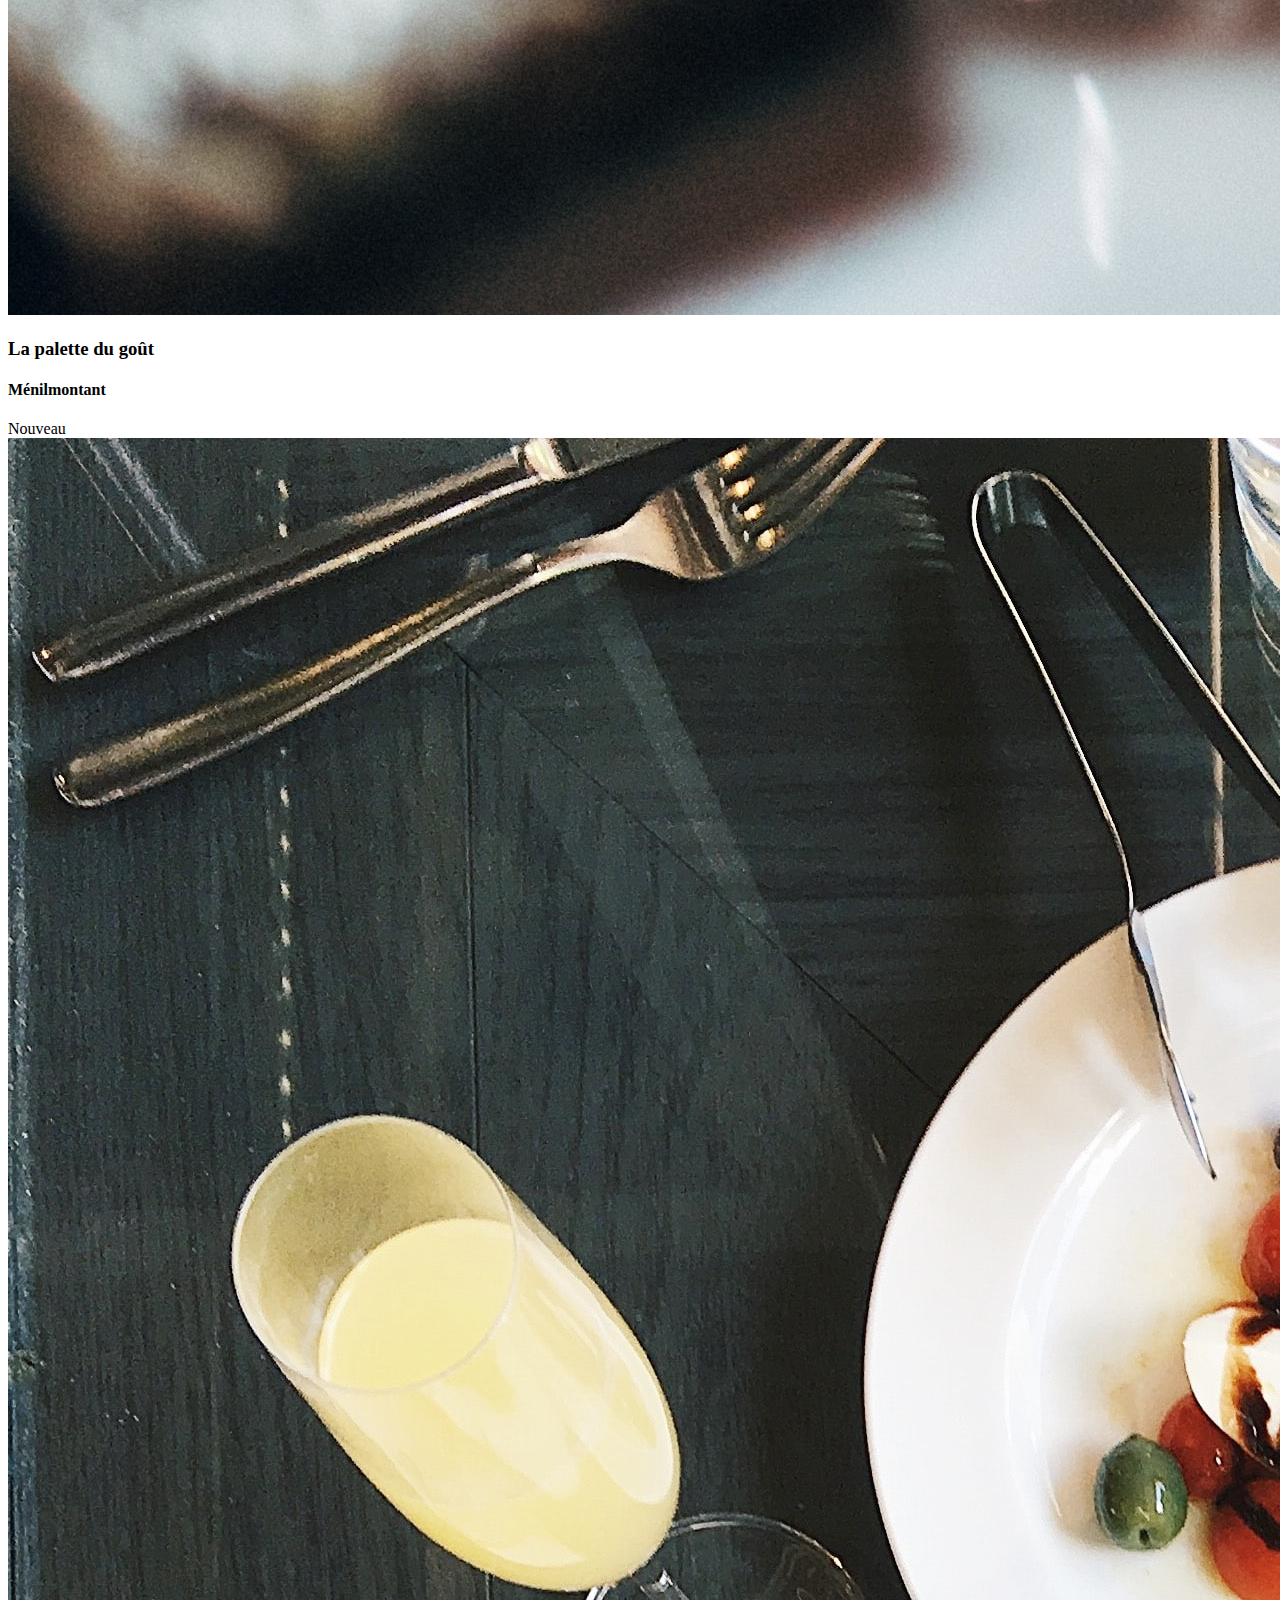
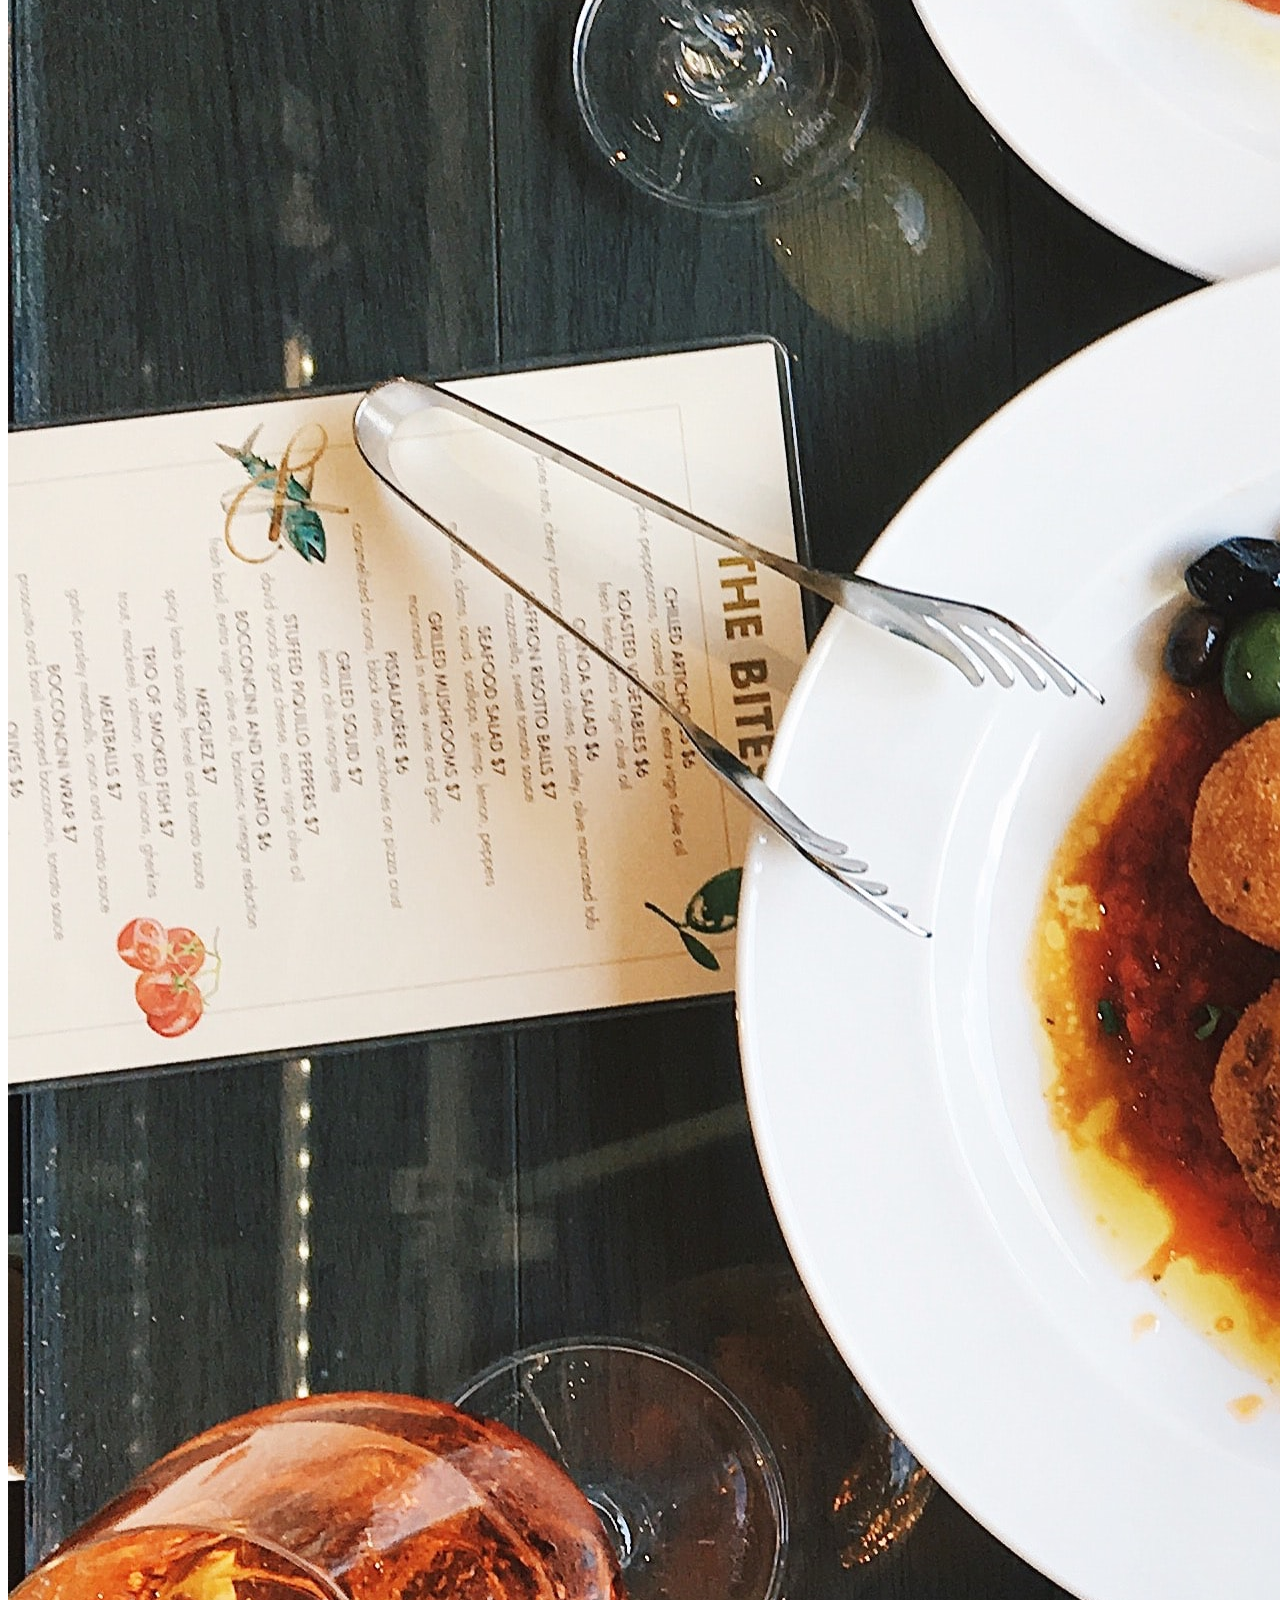
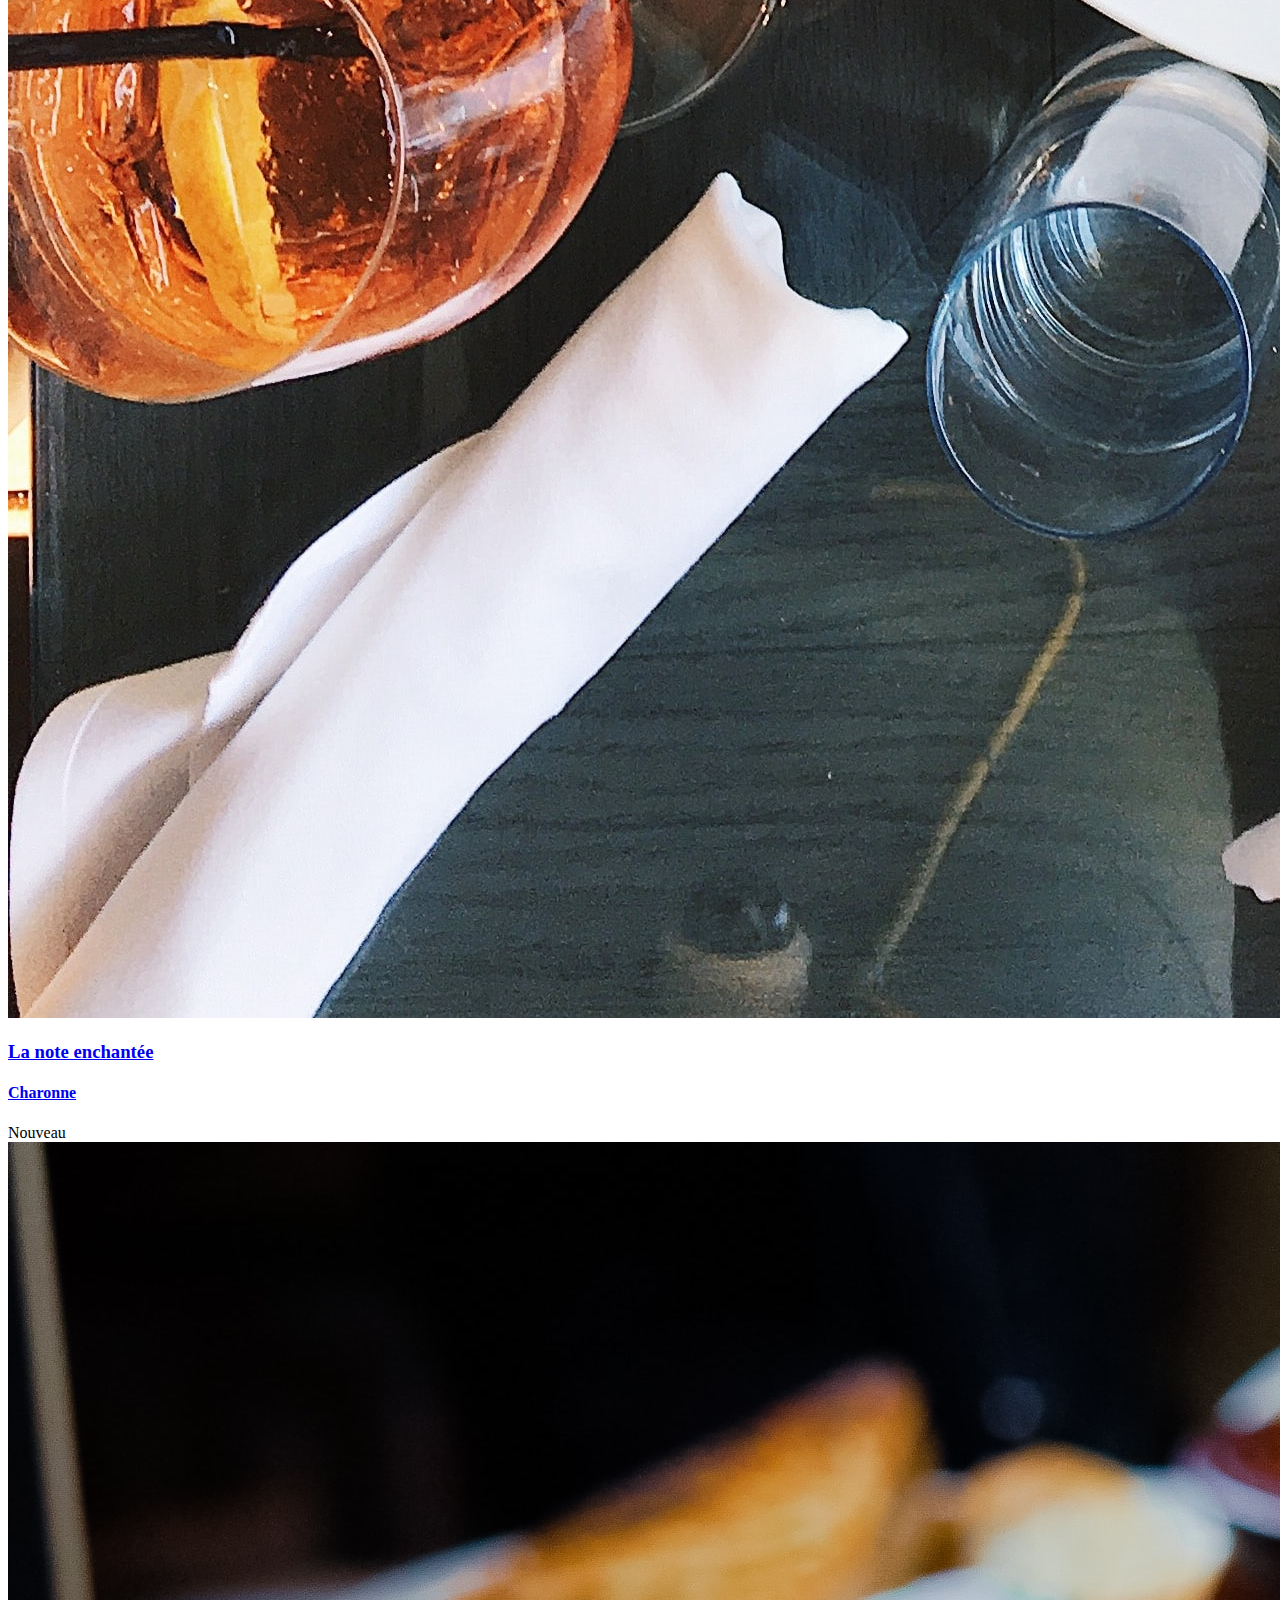
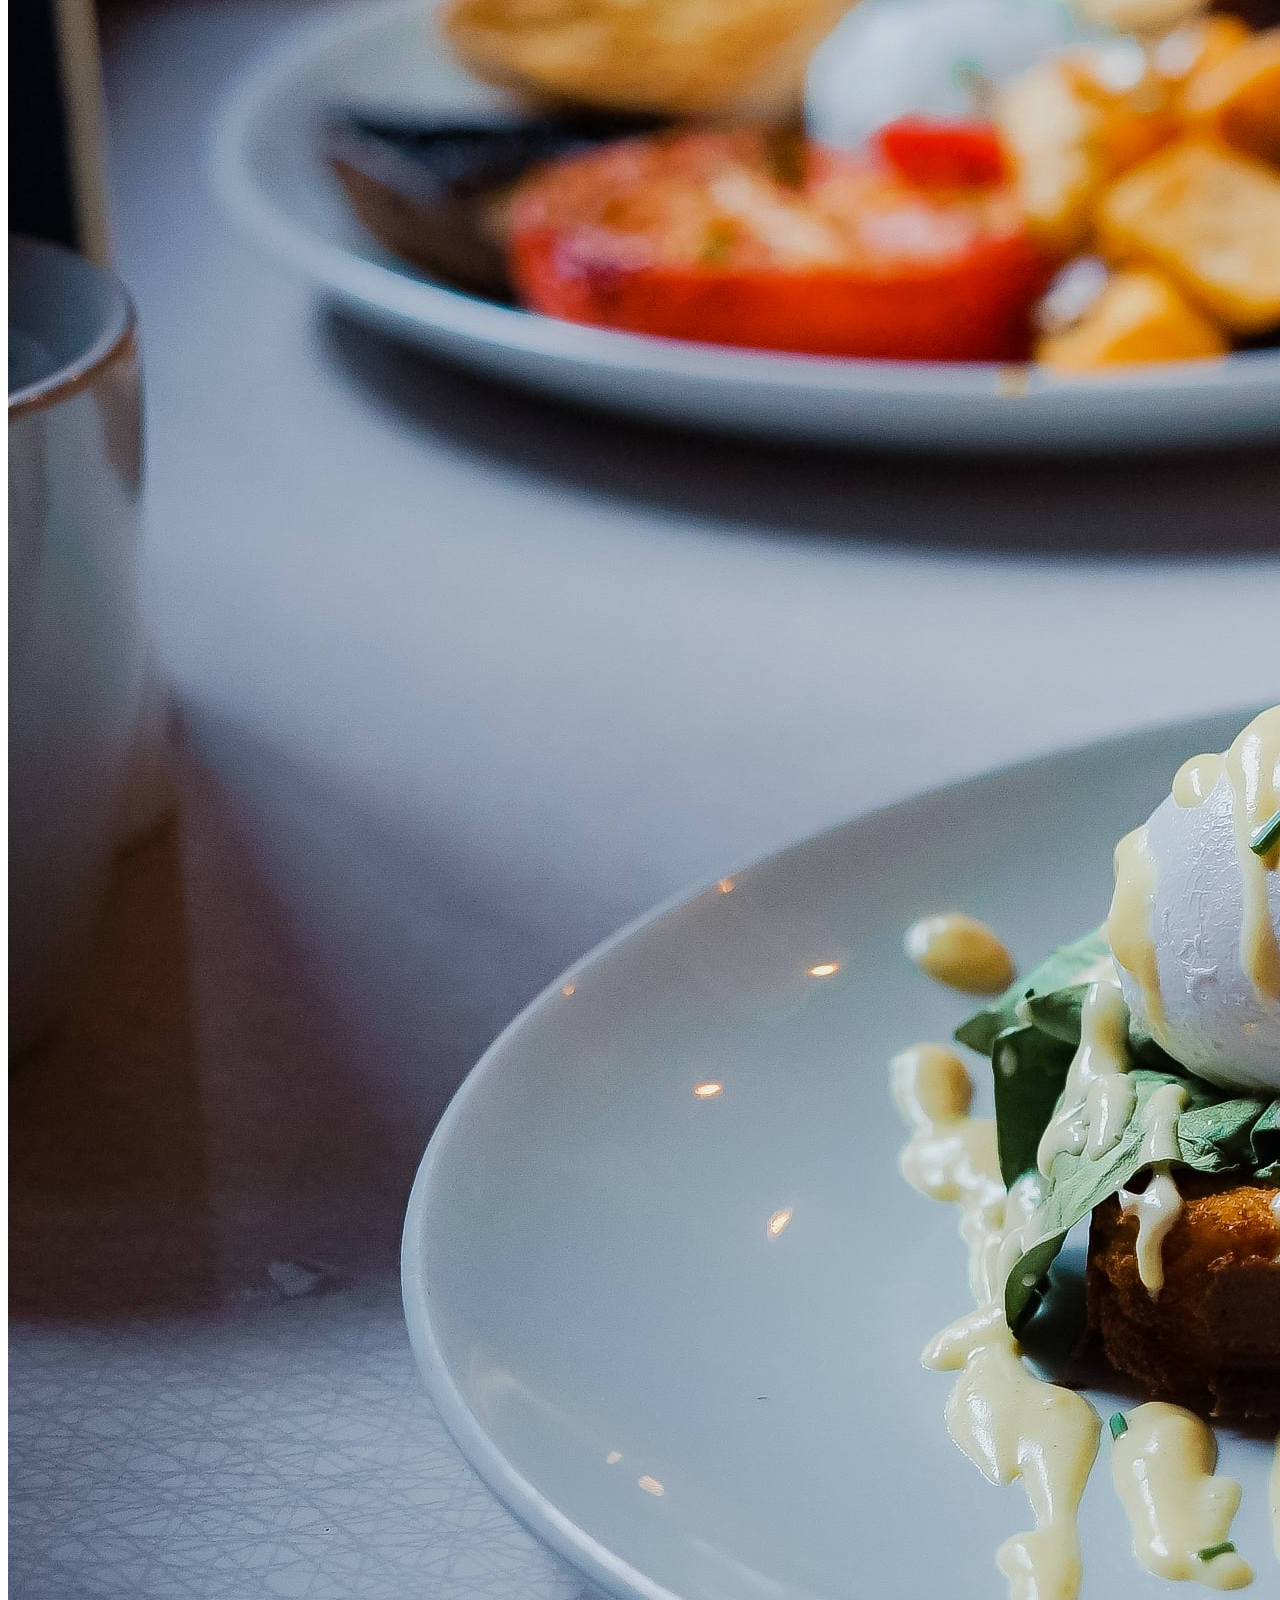
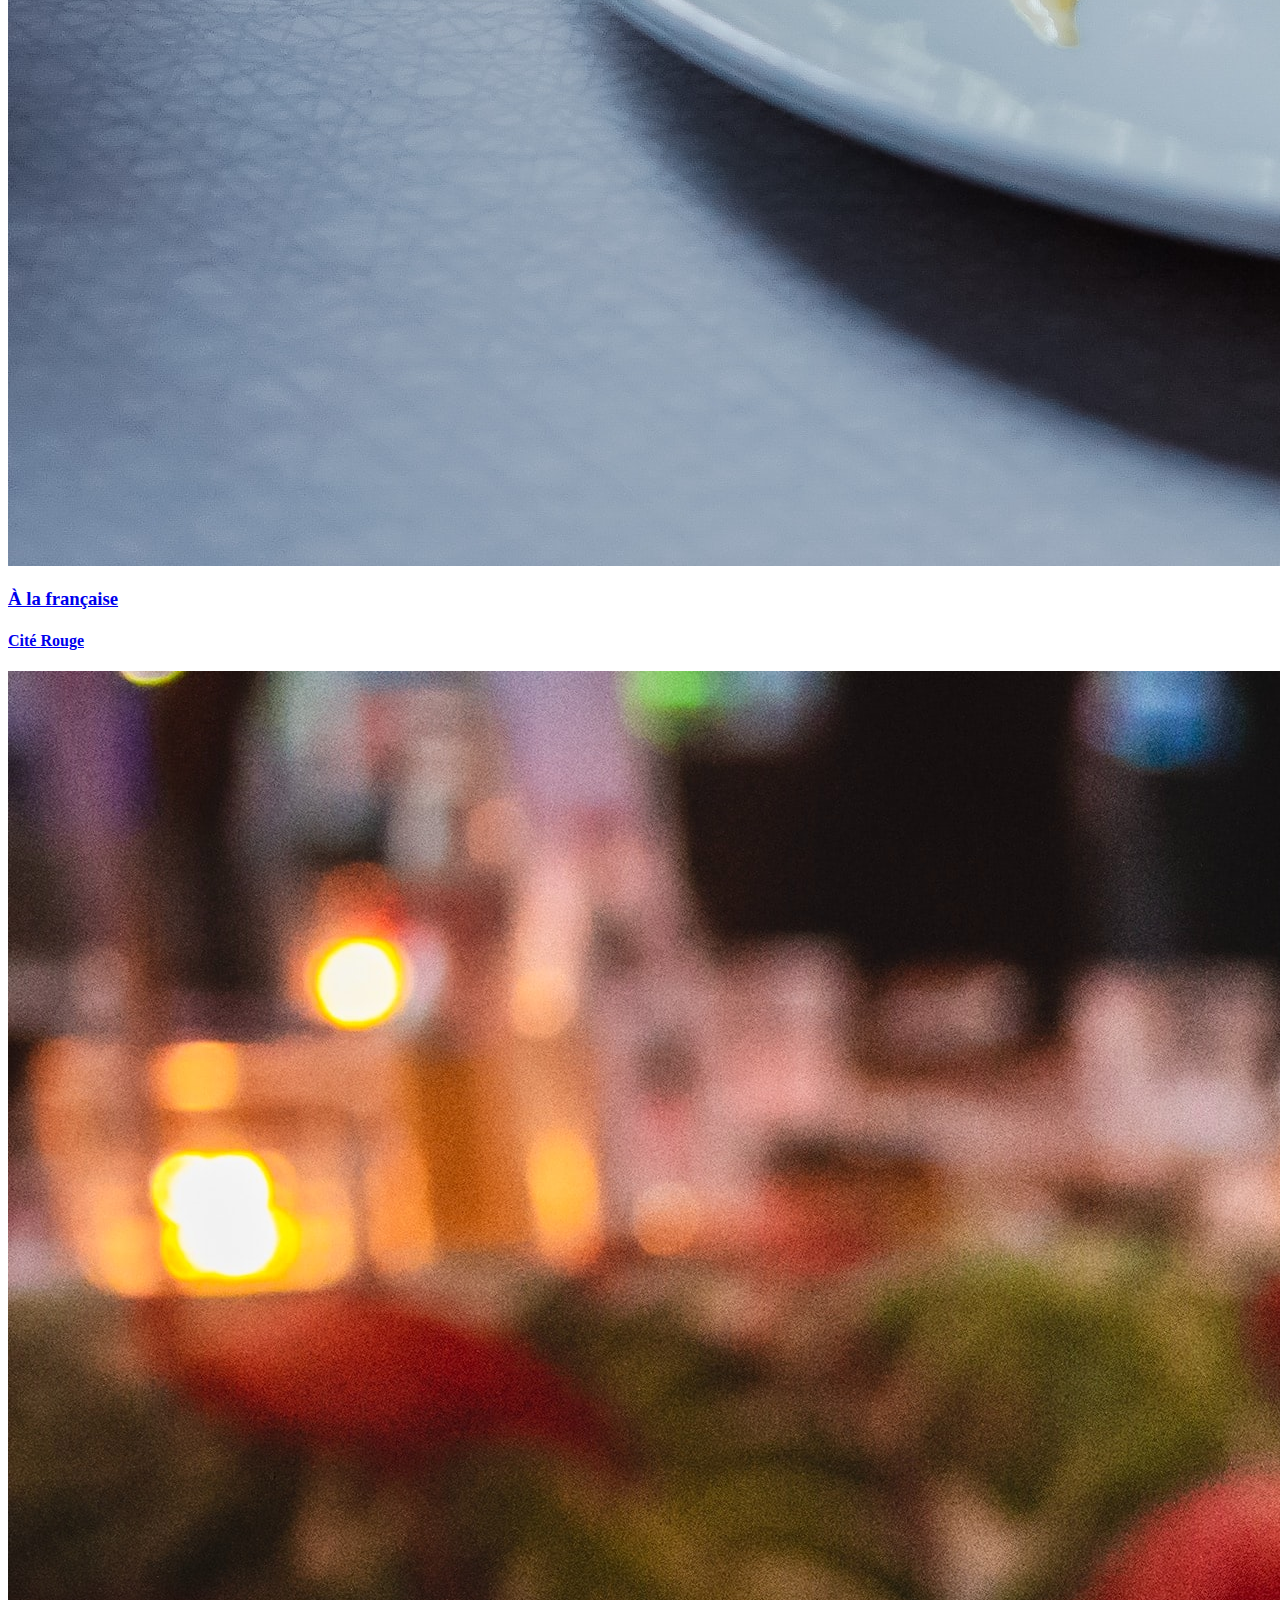
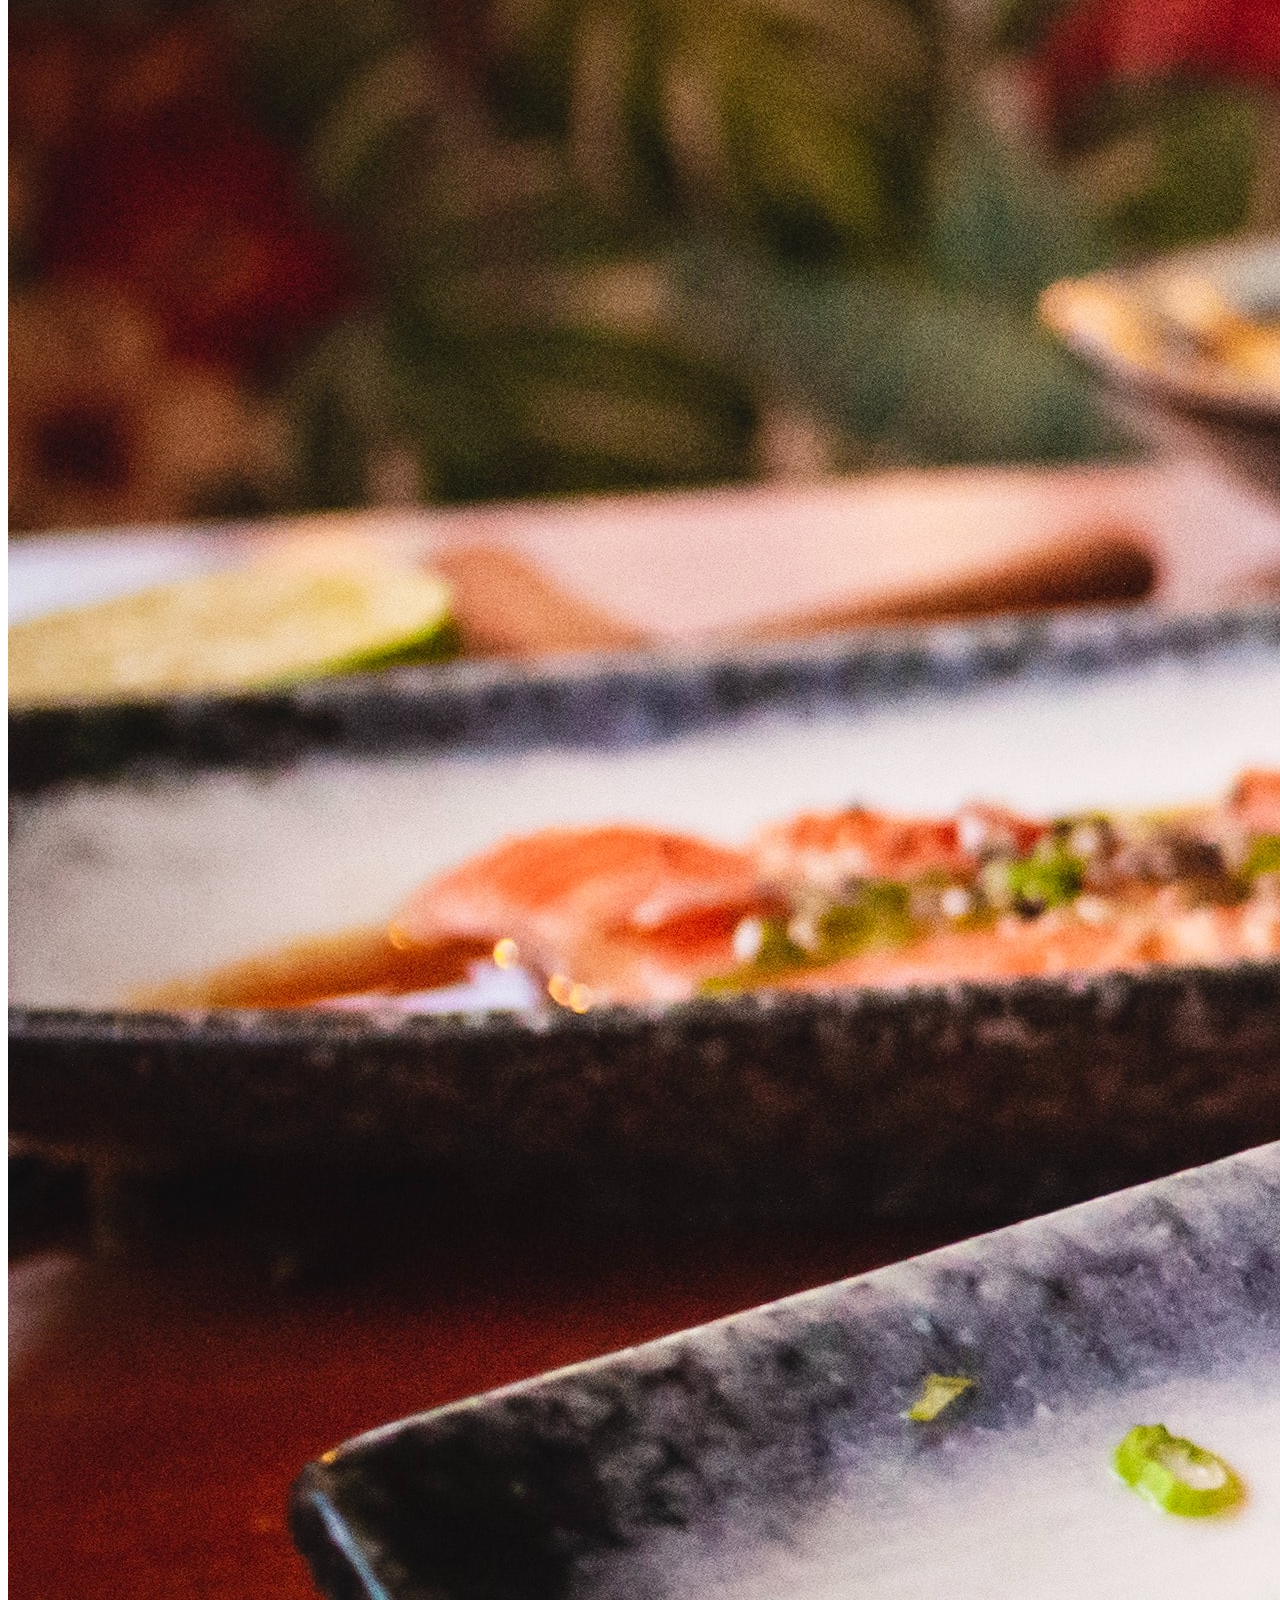
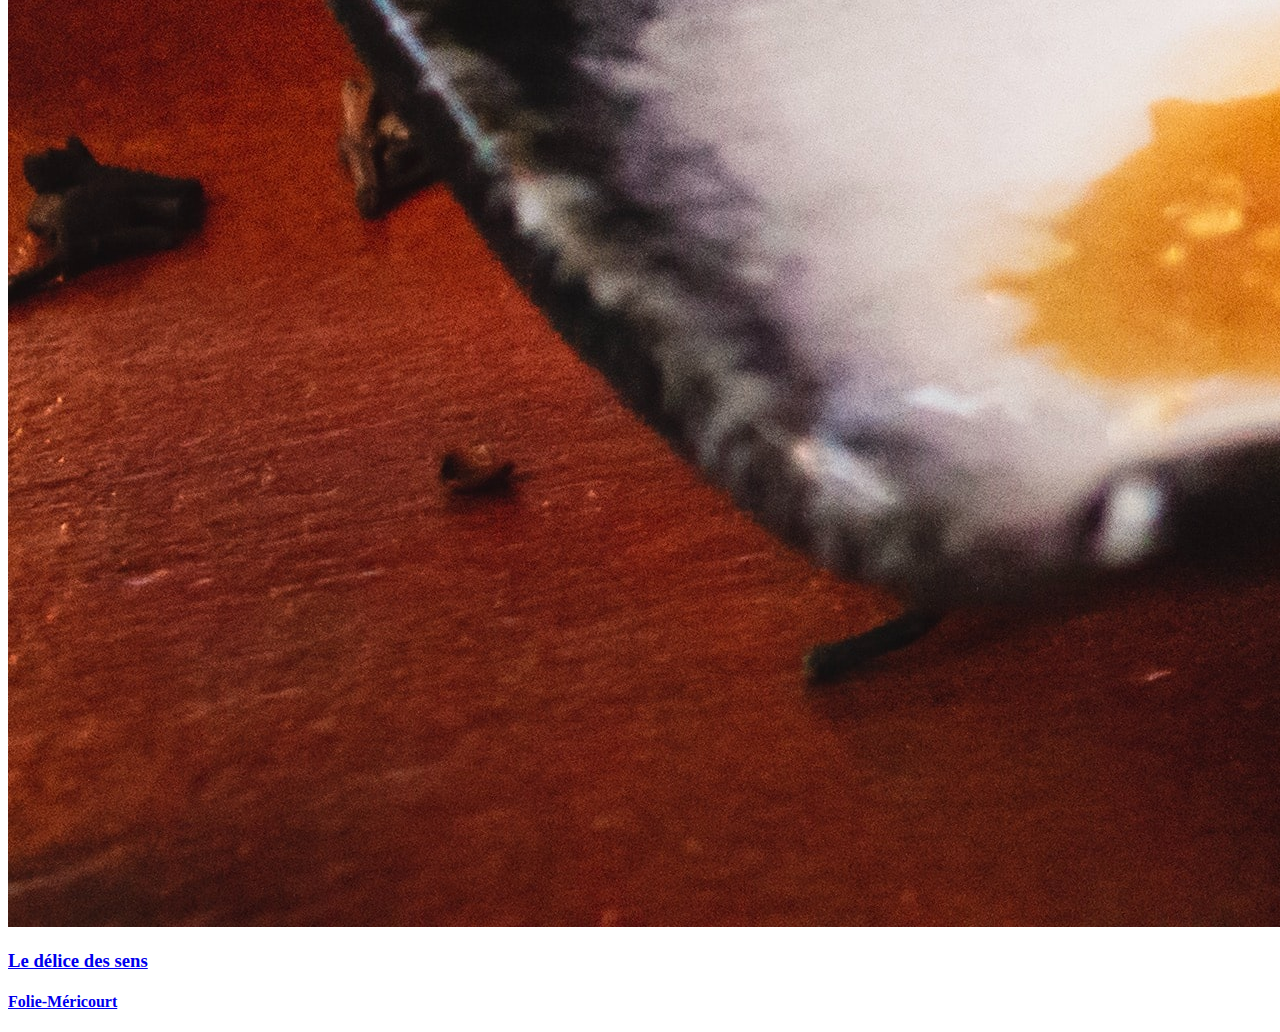
==== commit 64c0c23b: "modifier" ====
--- a/index.html
+++ b/index.html
@@ -99,4 +99,19 @@
                                 <i class="fas fa-heart"></i>
                             </div>
                         </a>
-                    </article>+                    </article>
+                    <!-- Carte -->
+                    <article class="restaurant">
+                        <a class="carte" href="./le_delice_des_sens.html">
+                            <img class="restaurant-img" src="./images/restaurants/le_delice_des_sens.jpg" alt="Le délice des sens">
+                            <div class="restaurant-description">
+                                <h3 class="titre-restaurant">Le délice des sens</h3>
+                                <h4 class="lieu-restaurant">Folie-Méricourt</h4>
+                                <i class="far fa-heart"></i>
+                                <i class="fas fa-heart"></i>
+                            </div>
+                        </a>
+                    </article>
+                </div>
+            </section>
+        </main>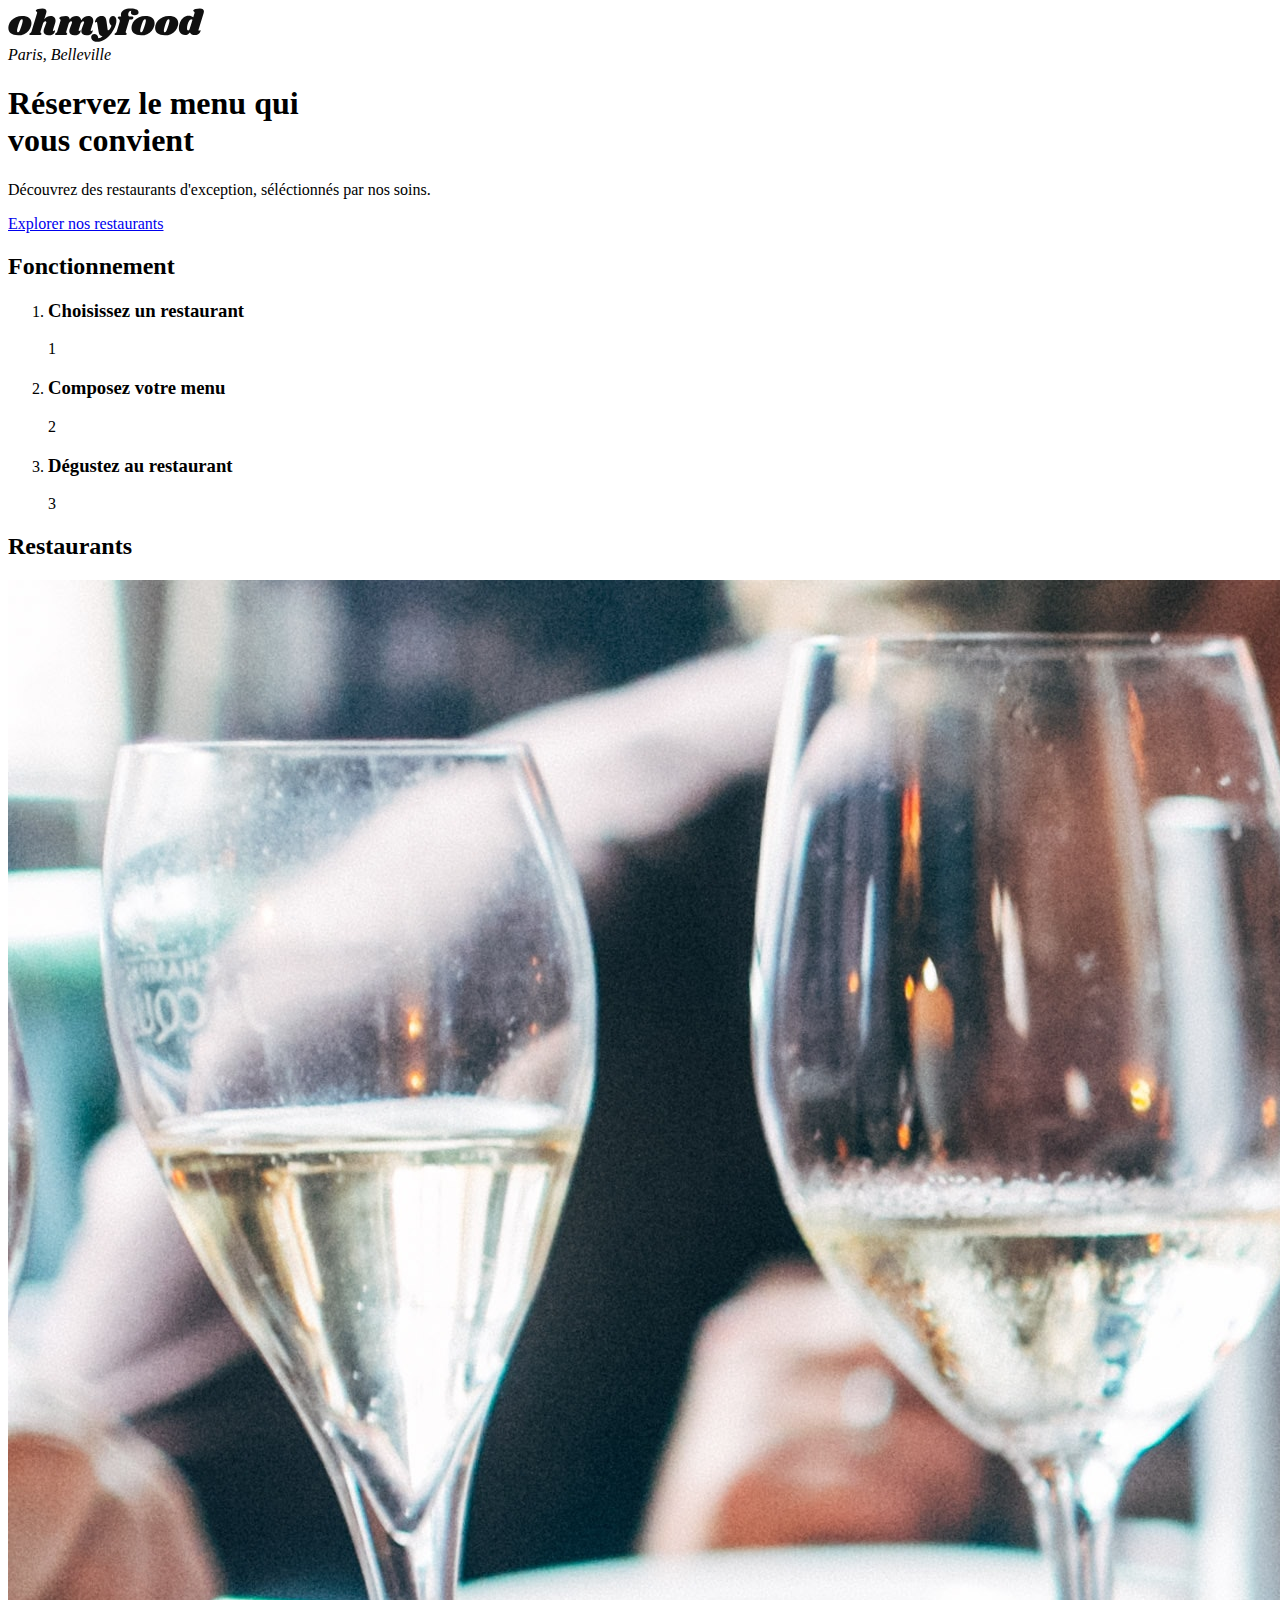
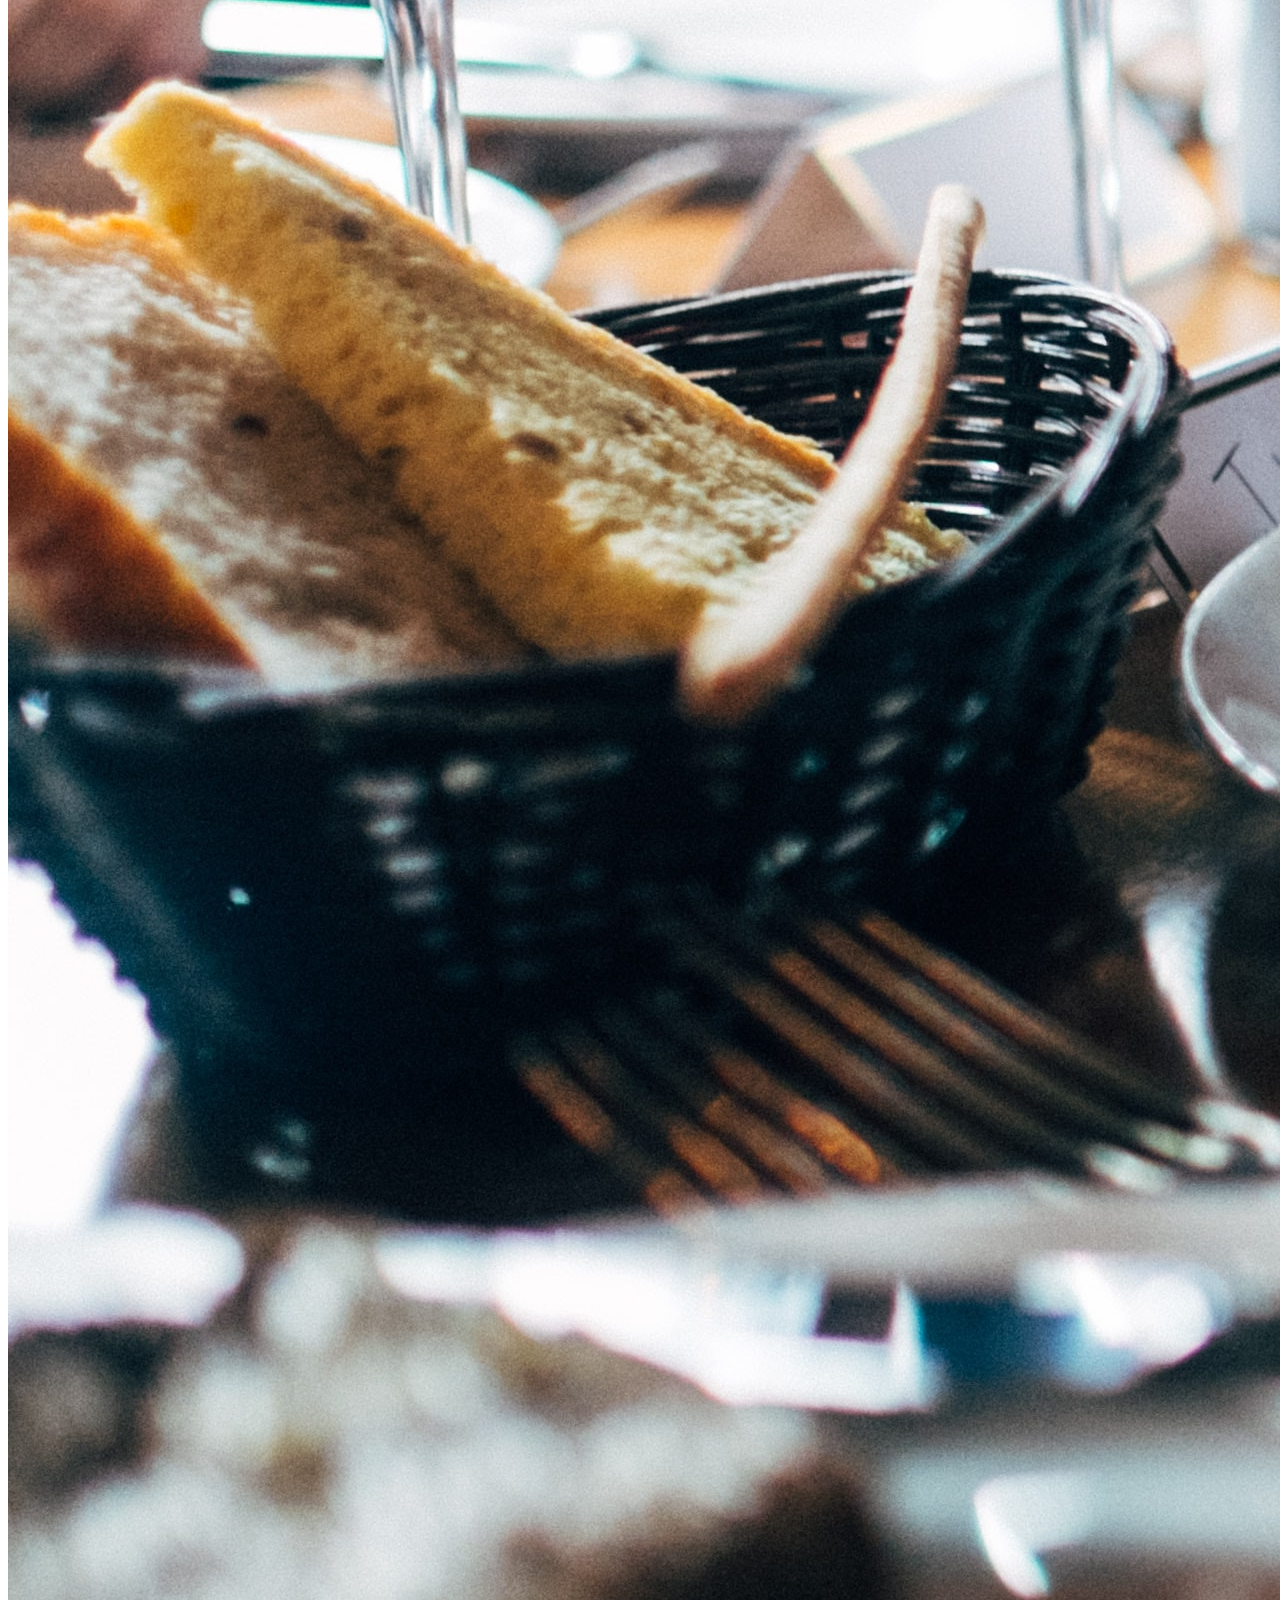
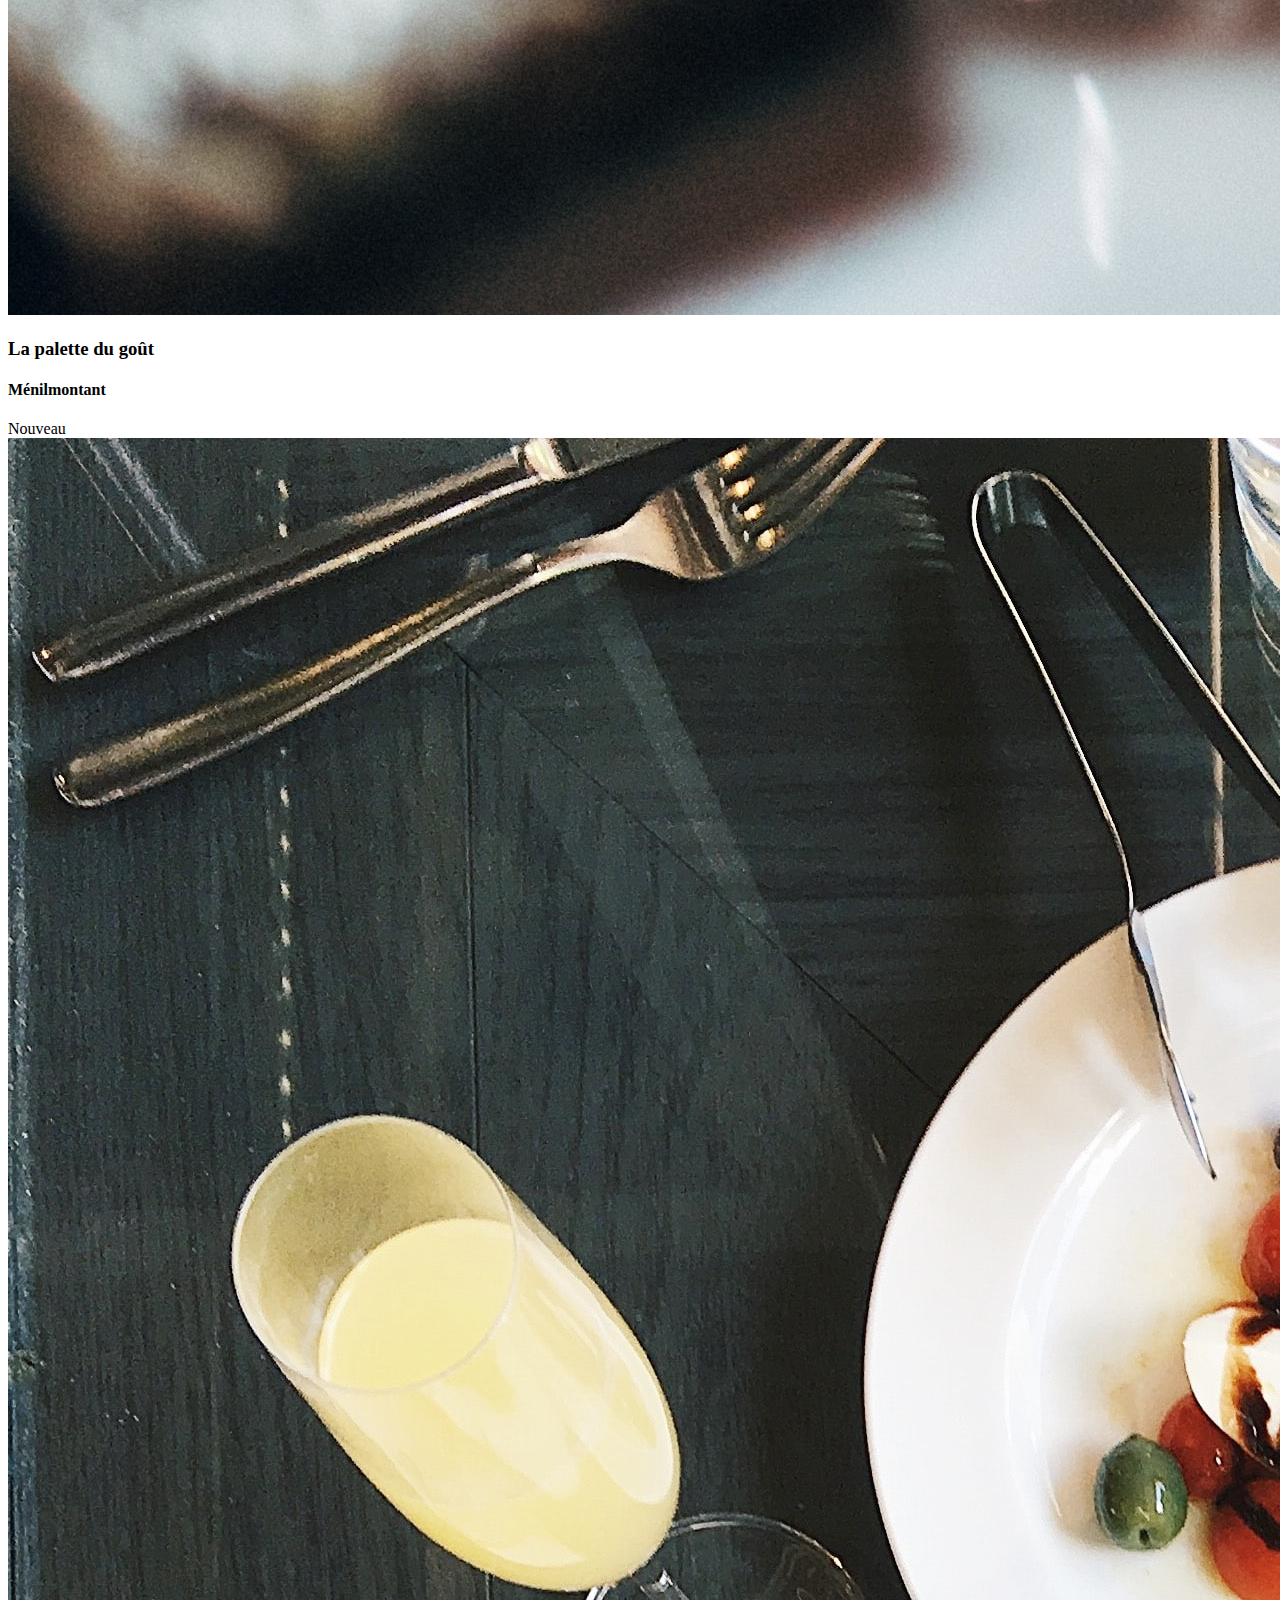
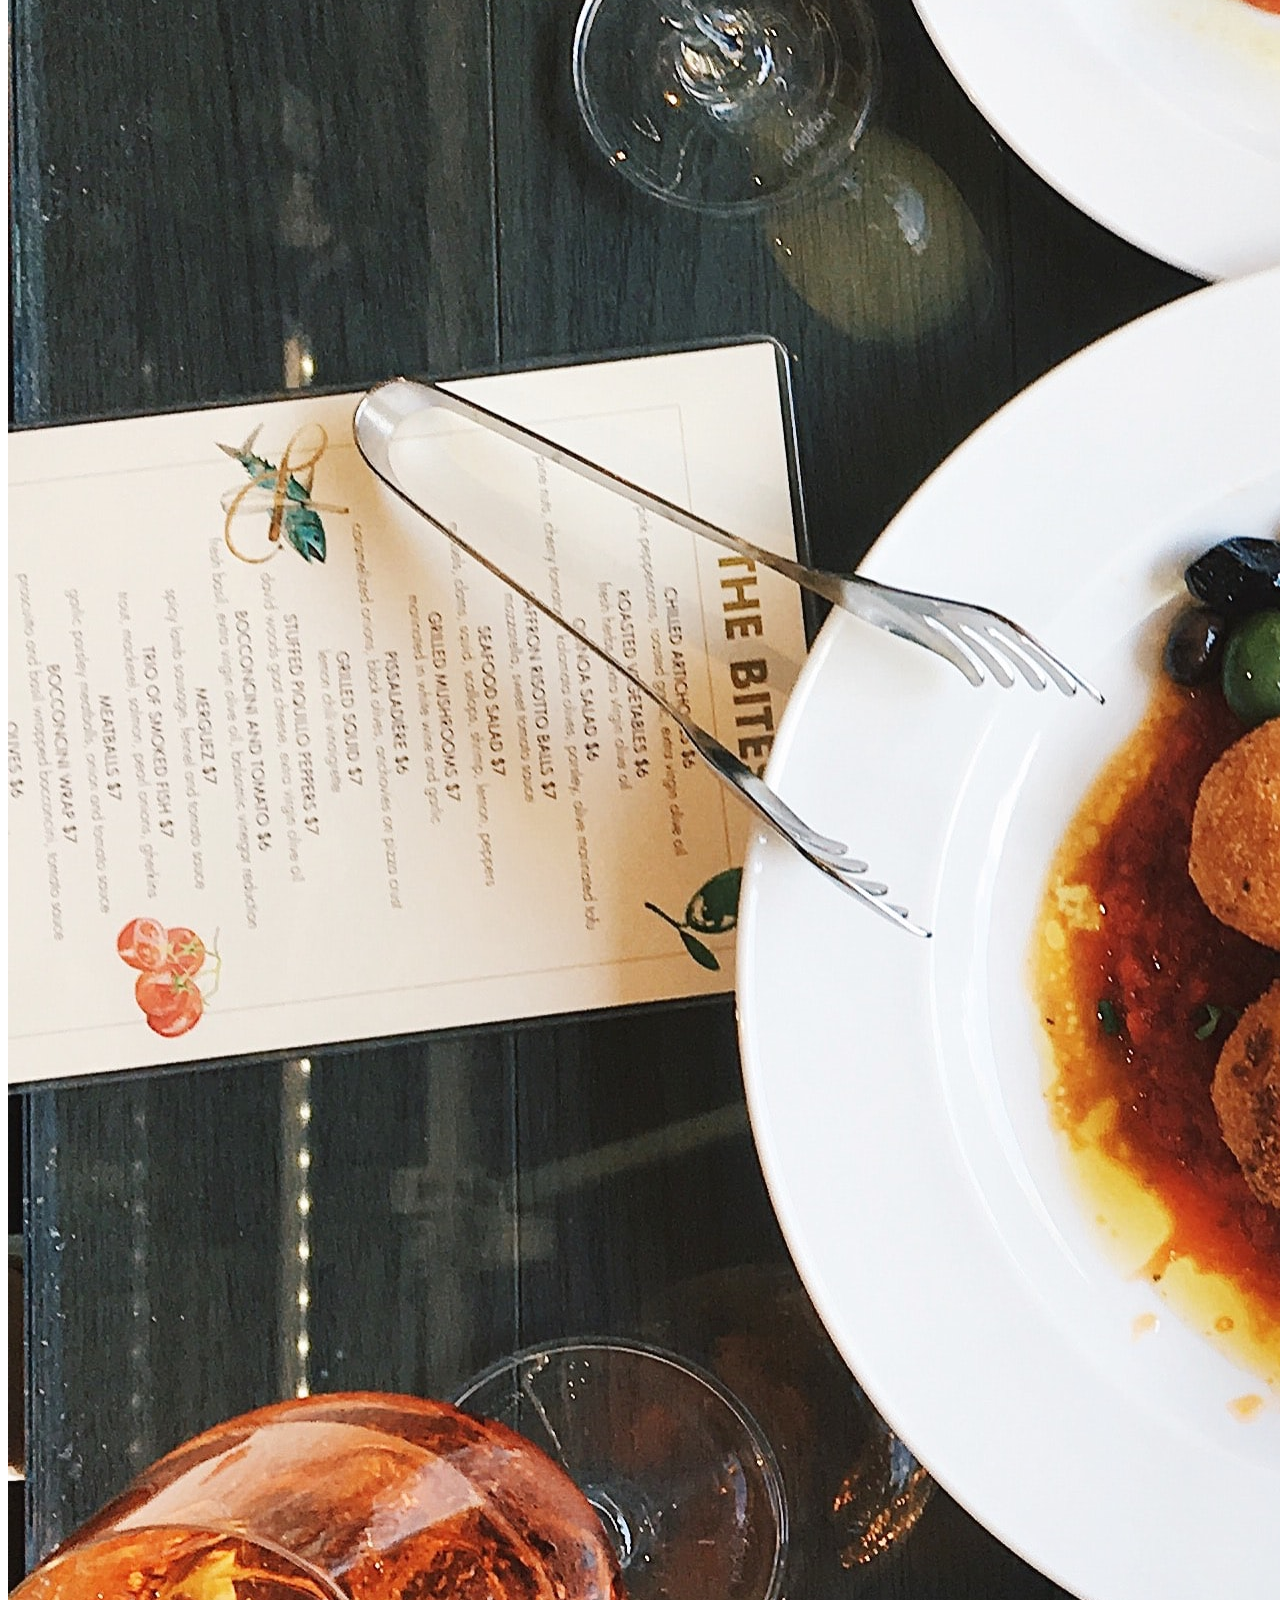
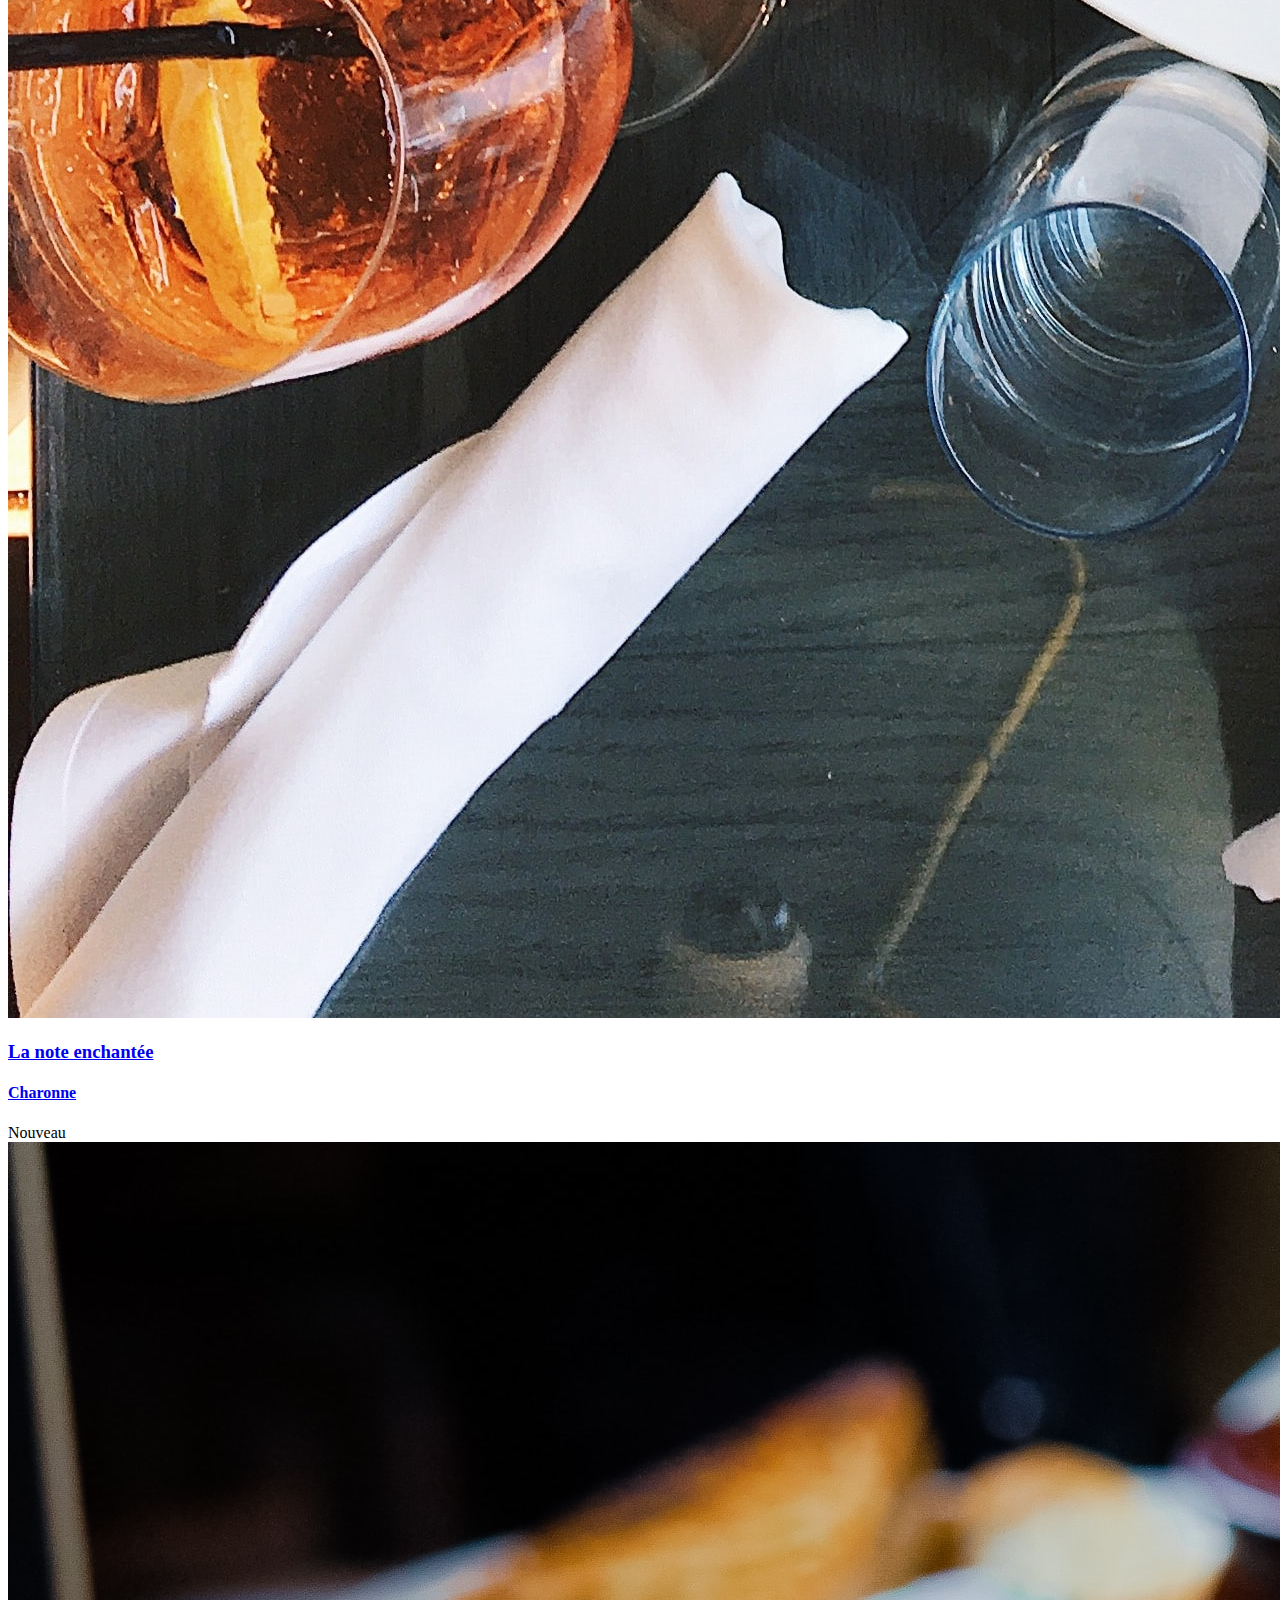
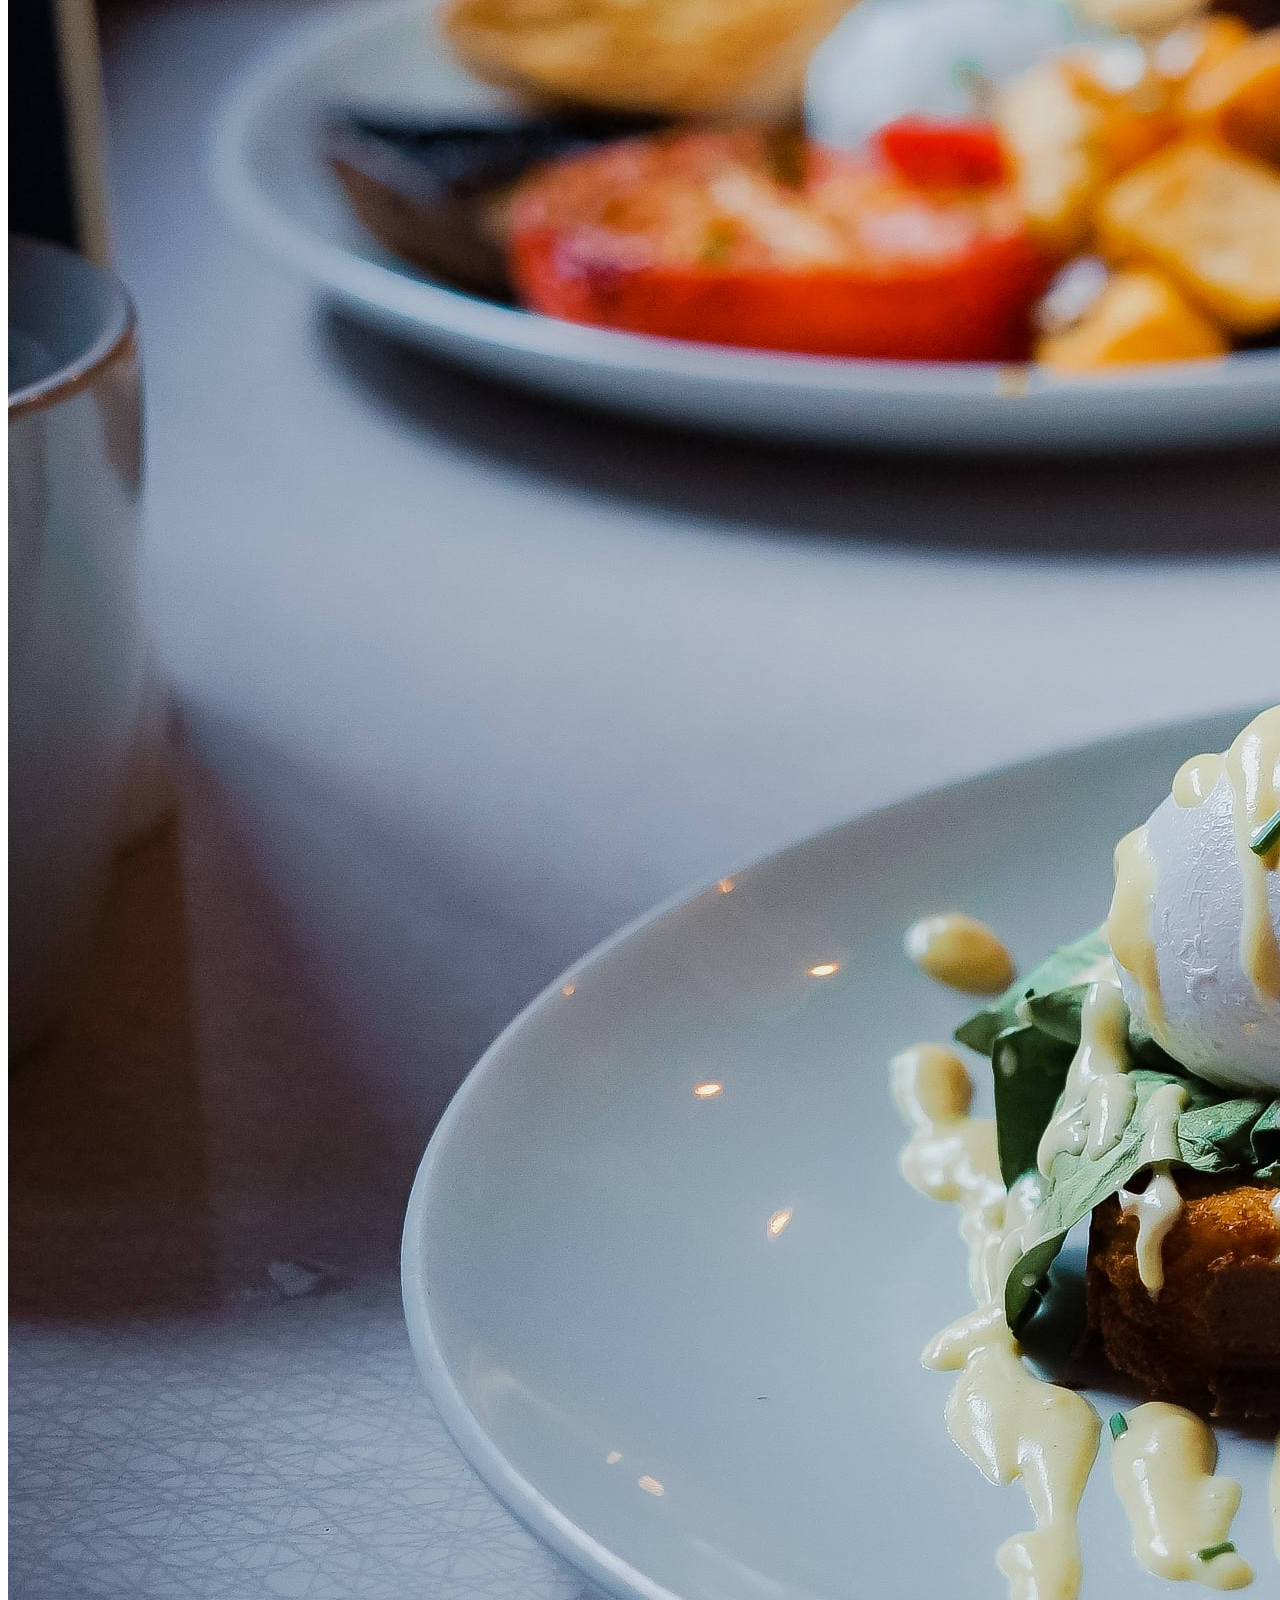
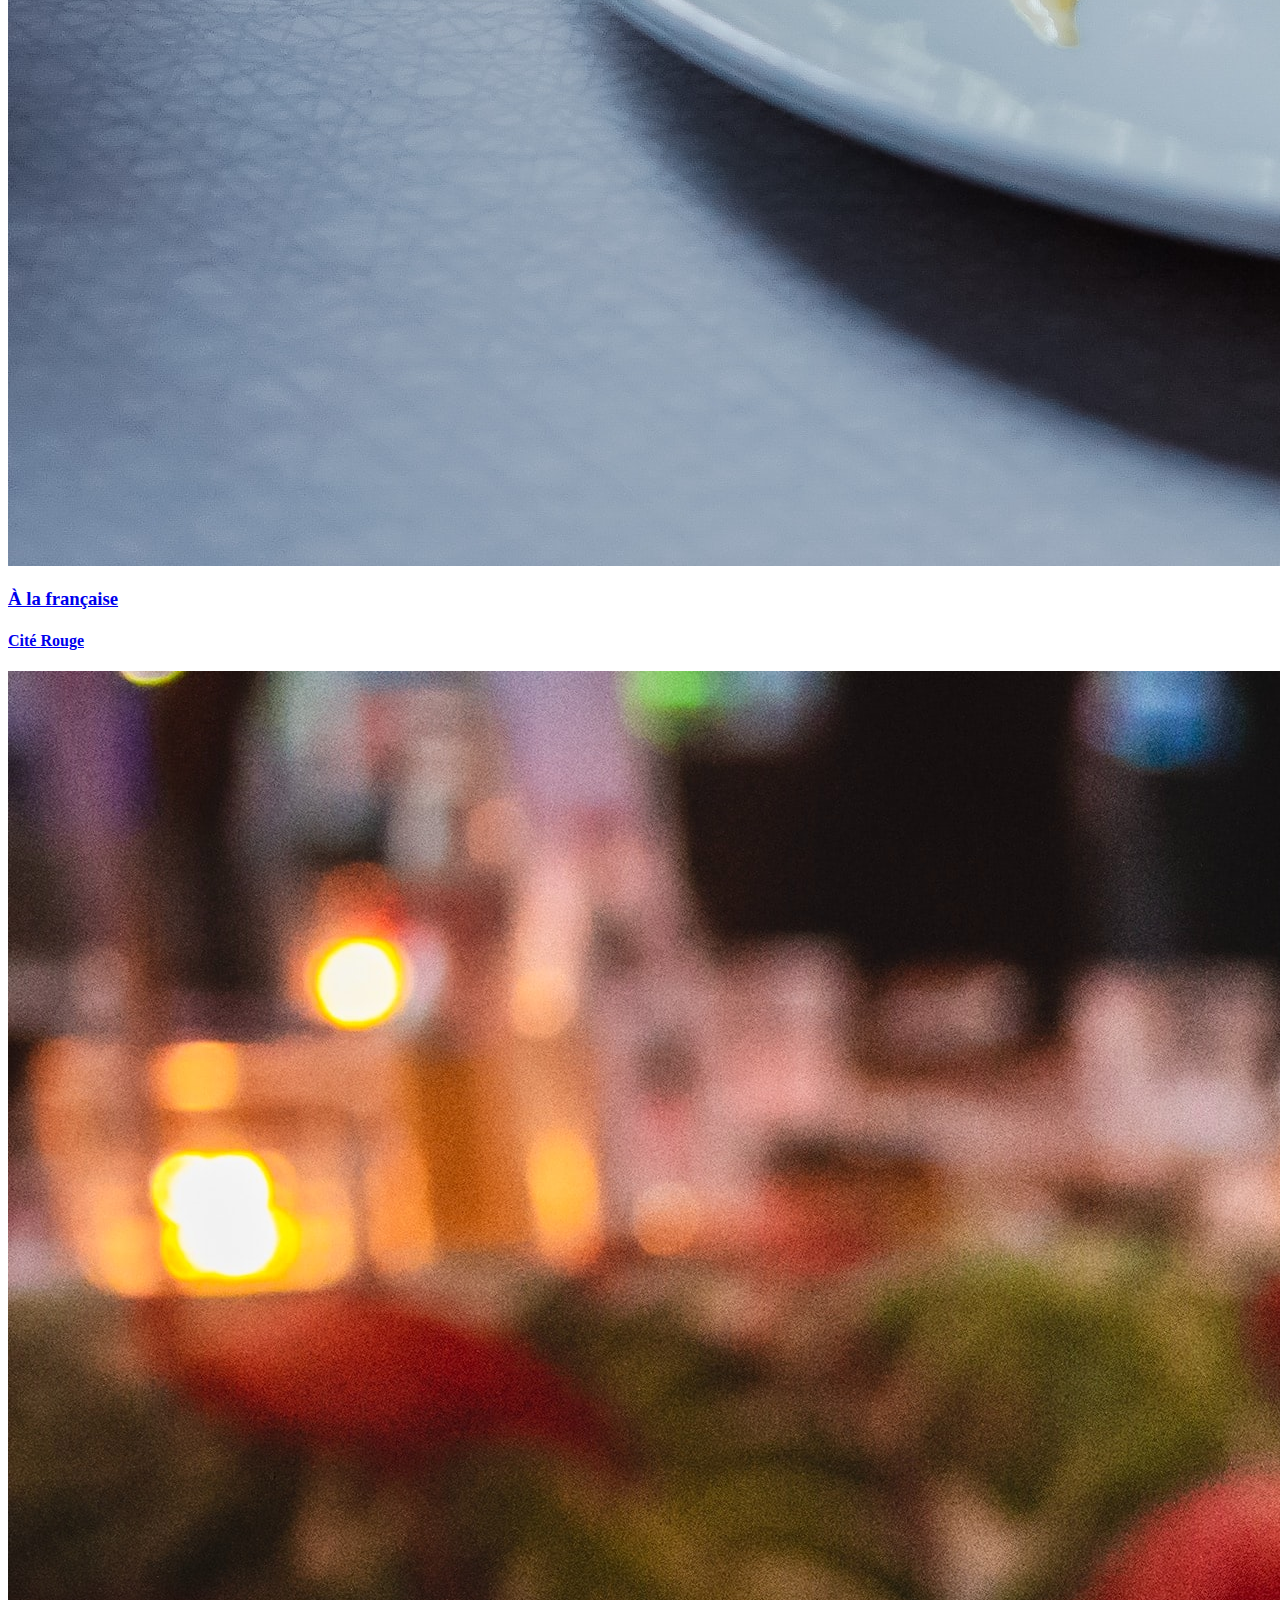
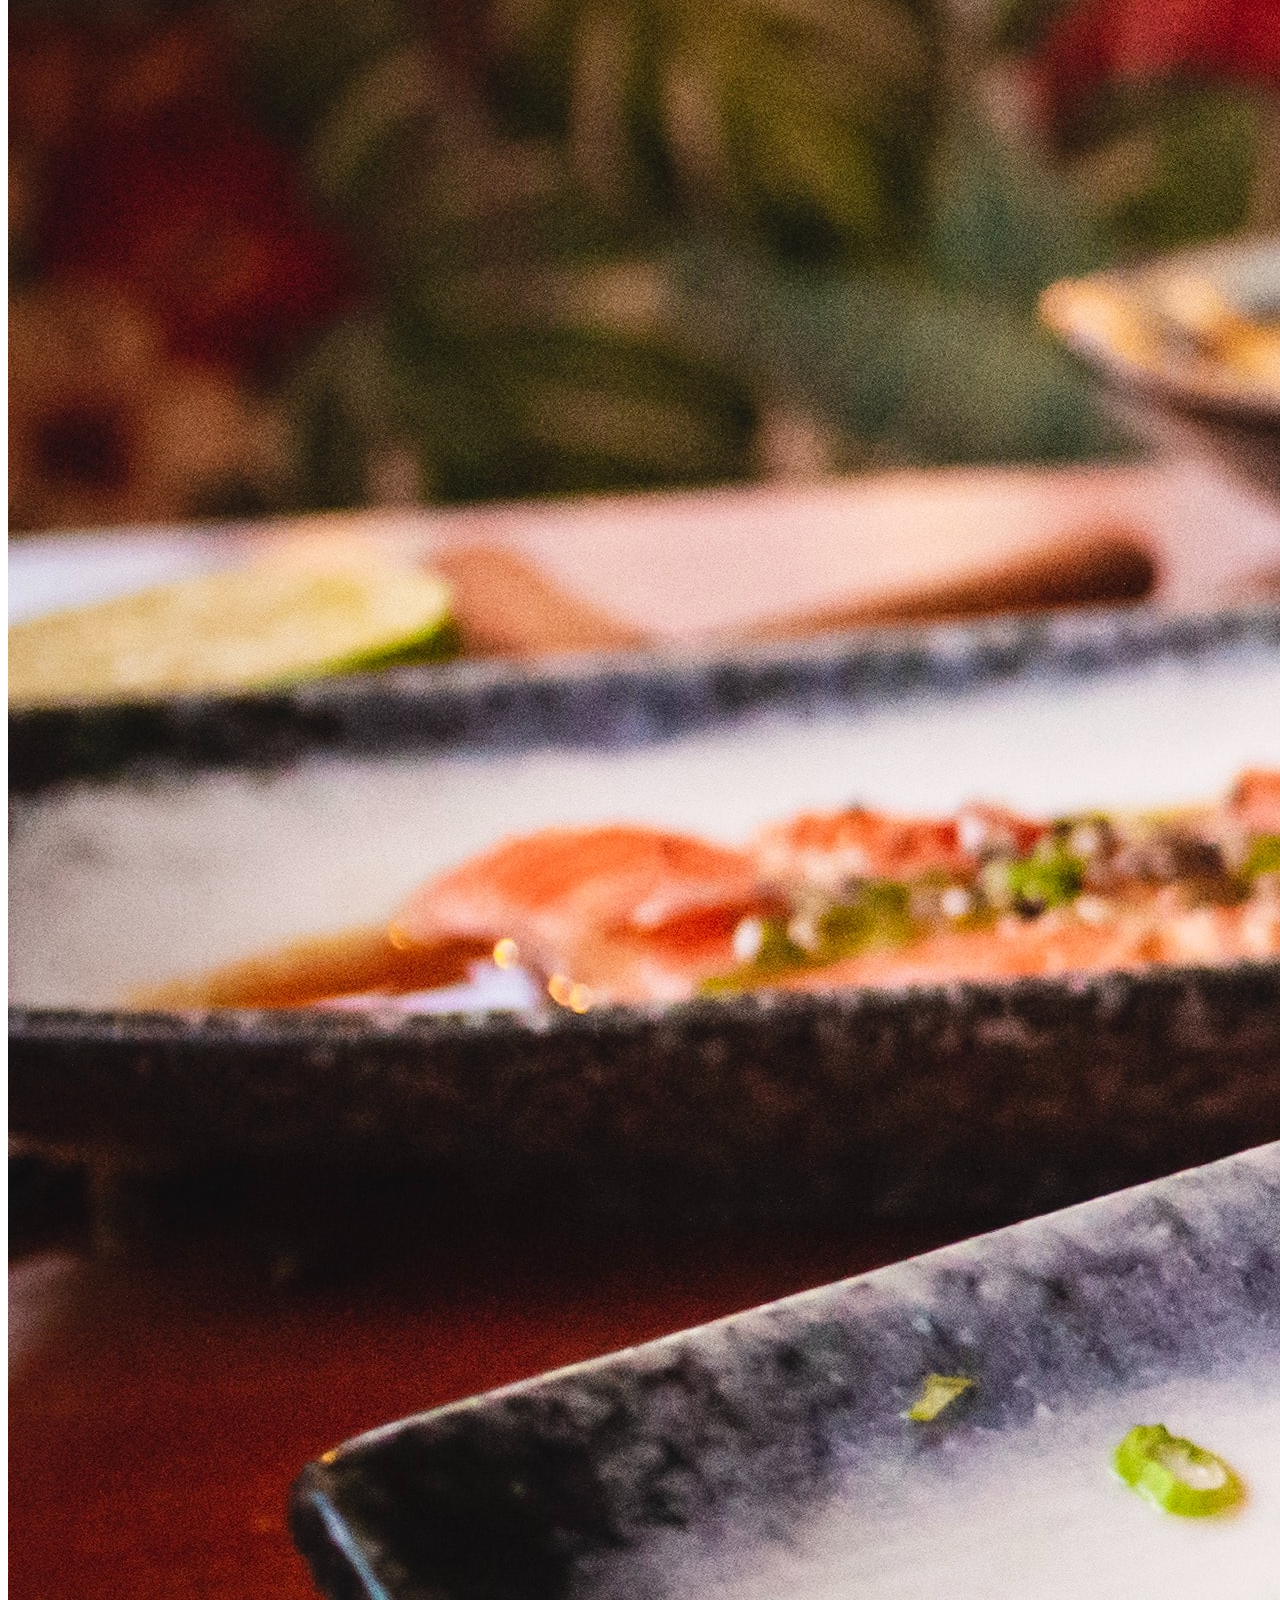
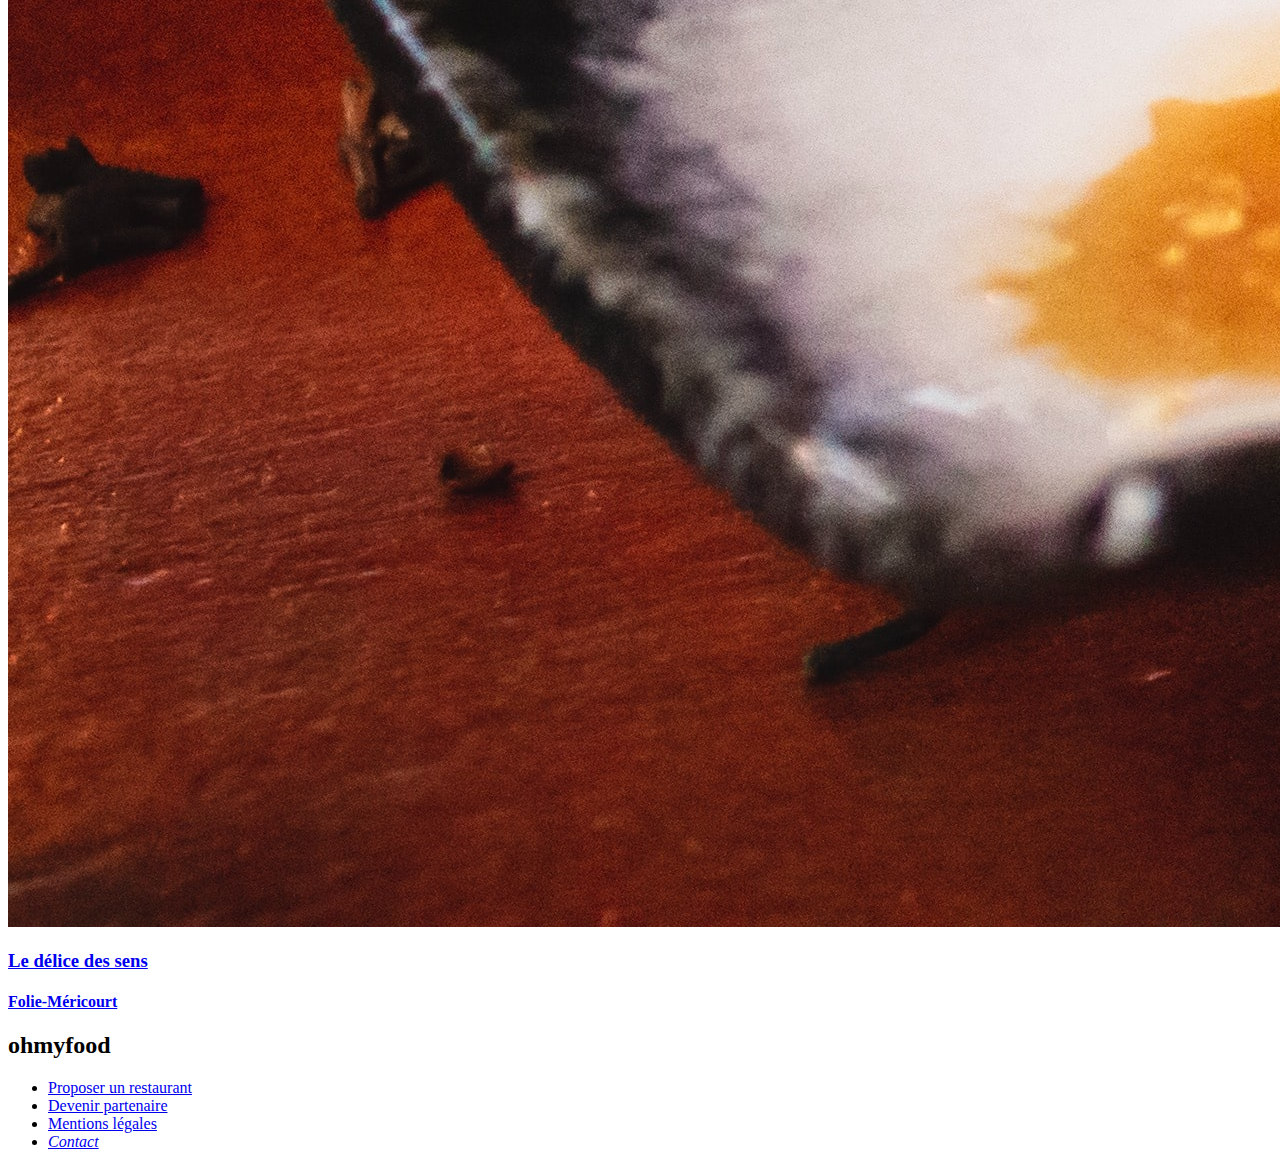
==== commit f653b189: "footer_ajouter" ====
--- a/index.html
+++ b/index.html
@@ -114,4 +114,18 @@
                     </article>
                 </div>
             </section>
-        </main>+        </main>
+
+        <!-- Footer -->
+        <footer class="footer">
+            <h2 class="titre-footer">ohmyfood</h2>
+            <ul class="footer-listes">
+                <li><a href="#"><i class="fa-solid fa-utensils"></i> Proposer un restaurant</a></li>
+                <li><a href="#"><i class="fa-solid fa-handshake-angle"></i> Devenir partenaire</a></li>
+                <li><a href="#">Mentions légales</a></li>
+                <li><address><a href="mailto:elranaalodis@gmail.com">Contact</a></address></li>
+            </ul>
+        </footer>
+    </div>
+</body>
+</html>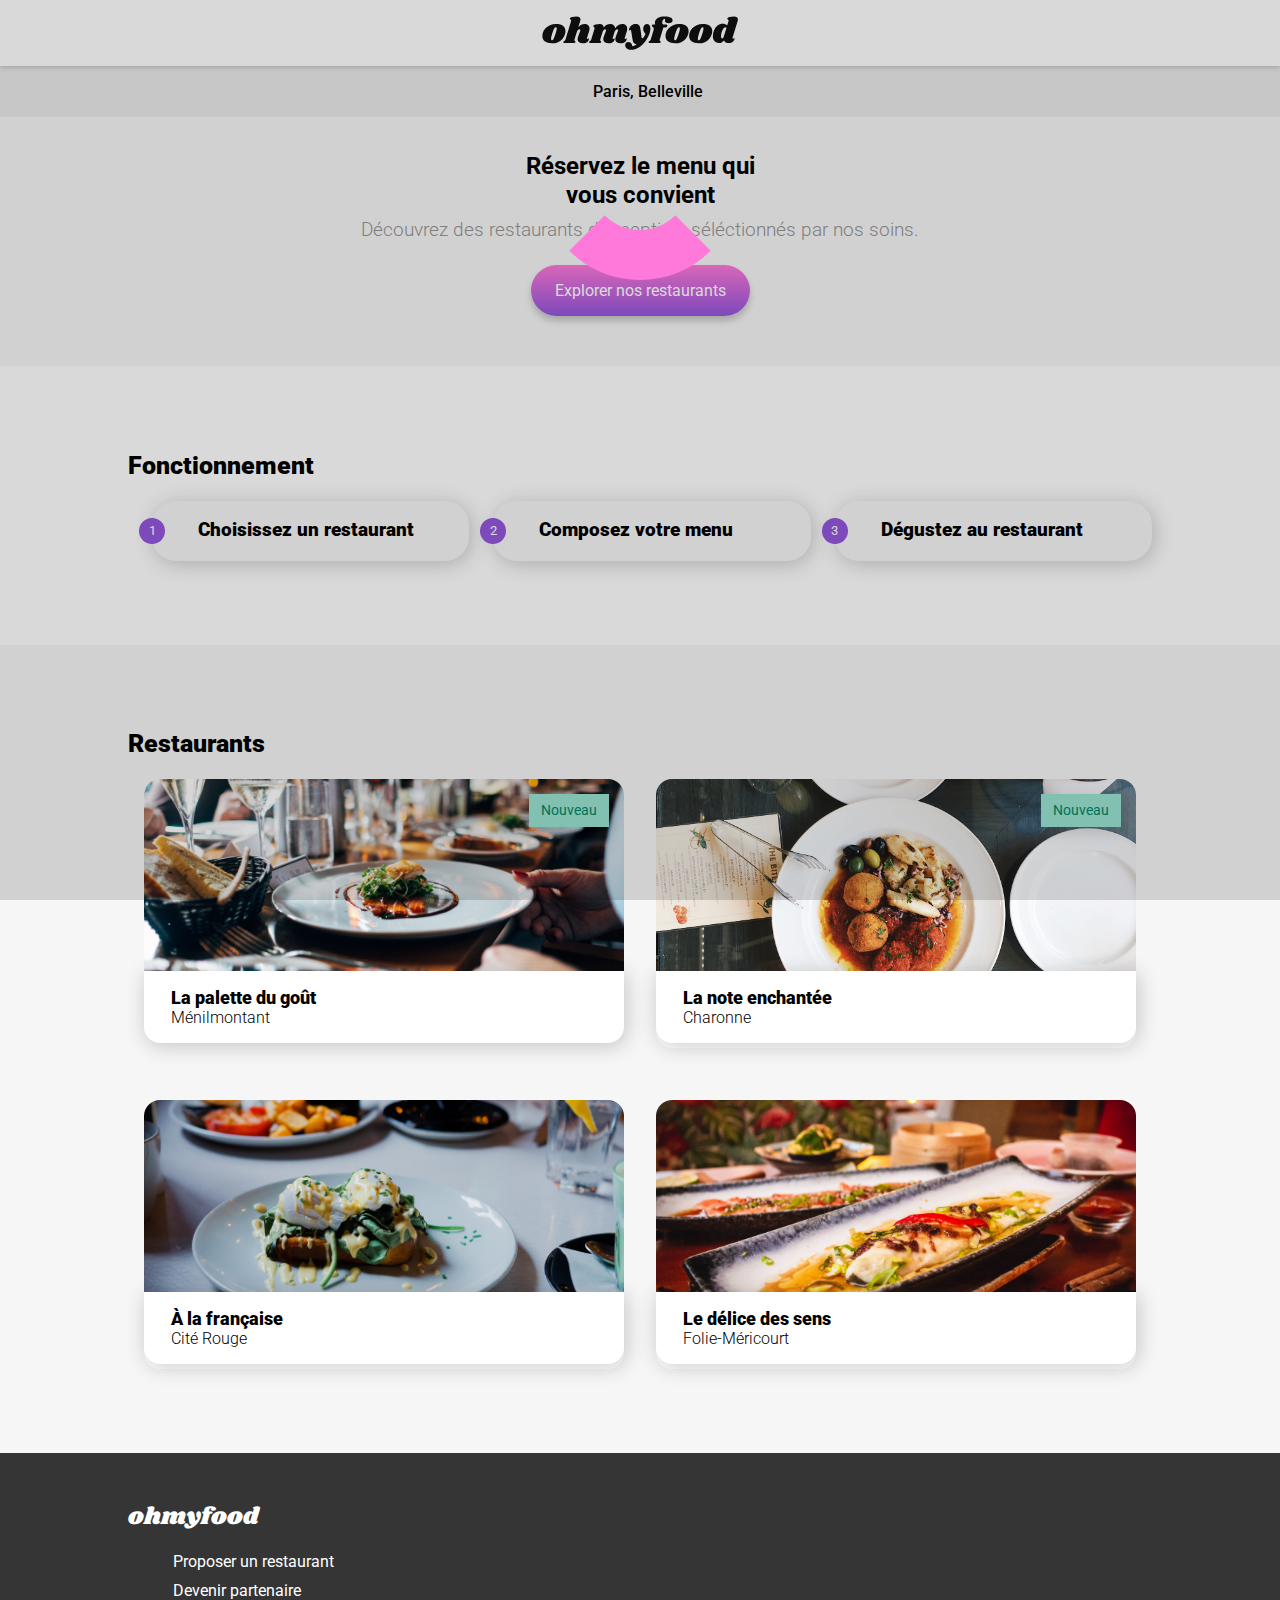
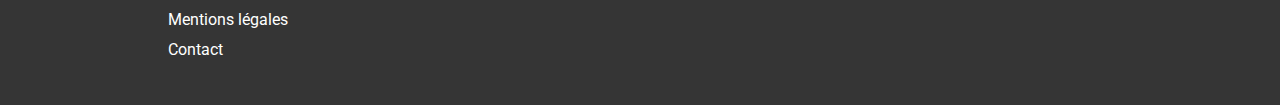
==== commit 76aaff2a: "nomfichier" ====
--- a/css/style.css
+++ b/css/style.css
@@ -0,0 +1,359 @@
+@import url("https://fonts.googleapis.com/css2?family=Shrikhand&display=swap");
+@import url("https://fonts.googleapis.com/css2?family=Roboto:wght@400;500&display=swap");
+@import url("https://fonts.googleapis.com/css2?family=Roboto&display=swap");
+
+  
+.footer {
+    padding: 1.25rem;
+}
+  
+.menu__content, section {
+    padding: 3.125rem 1.25rem;
+}
+
+ul {
+    list-style: none;
+}
+  
+html {
+    box-sizing: border-box;
+    font-size: 16px;
+}
+  
+img {
+    max-width: 100%;
+}
+
+body {
+    font-family: "Roboto", sans-serif;
+    line-height: 1.2;
+    color: #000;
+    max-width: 1400px;
+    margin: 0 auto;
+}
+
+h2 {
+    font-size: 1.5625rem;
+    font-weight: 900;
+    margin-bottom: 1.25rem;
+}
+  
+a {
+    color: inherit;
+    text-decoration: none;
+    cursor: pointer;
+}
+
+button {
+    cursor: pointer;
+    border: none;
+    background: none;
+    padding: 0;
+}
+.header {
+    padding: 1rem;
+    position: relative;
+    z-index: 1;
+    box-shadow: 0px 2px 4px rgba(0, 0, 0, 0.15);
+    display: flex;
+    flex-direction: row;
+    align-items: center;
+    justify-content: center;
+    flex-wrap: nowrap;
+}
+
+/* BOUTON EXPLORER */
+
+.btn {
+    display: inline-block;
+    padding: 1rem 1.5rem;
+    border-radius: 2rem;
+    color: #FFF;
+    position: relative;
+    z-index: 1;
+    background: linear-gradient(180deg, #FF79DA 0%, #9356DC 100%);
+    box-shadow: 0 5px 7px rgba(0, 0, 0, 0.2);
+}
+.btn:after {
+    content: "";
+    position: absolute;
+    top: 0;
+    right: 0;
+    bottom: 0;
+    left: 0;
+    border-radius: 2rem;
+    background: linear-gradient(180deg, #ff88de 0%, #a16be0 100%);
+    opacity: 0;
+    z-index: -1;
+    opacity: 1 ease;
+}
+.btn:hover {
+    box-shadow: 0 15px 20px rgba(0, 0, 0, 0.2);
+}
+.btn:hover:after {
+    opacity: 1;
+}
+
+/* LOCALISATION */
+
+.localisation {
+    padding: 0 0 3.125rem;
+    background-color: #F6F6F6;
+    text-align: center;
+}
+.localisation-lieu {
+    background-color: #EAEAEA;
+    font-style: normal;
+    font-weight: 500;
+    padding: 1rem;
+    margin-bottom: 2.1875em;
+}
+.localisation-lieu i {
+    margin-right: 0.9375em;
+}
+.localisation h1 {
+    font-size: 1.5rem;
+    font-weight: 700;
+    margin: 0;
+    padding: 0 2.5rem;
+}
+.localisation-description {
+    font-size: 1.125rem;
+    font-weight: 300;
+    margin: 1.5rem;
+    padding: 0 1.25rem;
+}
+
+/* FONCTIONNEMENTS */
+
+.fonctionnements {
+    list-style-type: none;
+} 
+.fonctionnement {
+    margin-left: 2rem;
+    background: #F6F6F6;
+    margin-bottom: 1.25rem;
+    margin-left: 0.8125rem;
+    border-radius: 1.5rem;
+    position: relative;
+    cursor: pointer;
+    display: flex;
+    flex-direction: row;
+    align-items: center;
+    justify-content: flex-start;
+    flex-wrap: nowrap;
+    box-shadow: 2px 3px 20px 0px #2b2b2b3f;
+}
+.fonctionnement:hover {
+    color: black;
+    background-color: #f2eafb;
+}
+.fonctionnement:hover .fonctionnement-icon {
+    color: #6c27be;
+}
+.fonctionnements-liste {
+    margin: 0;
+    padding: 0;
+    display: grid;
+}
+.fonctionnement-icon {
+    margin: 0 1.25rem 0 1.625rem;
+    font-size: 1.25rem;
+    color: #7E7E7E;
+}
+.titre-fonctionnement {
+    font-weight: 900;
+}
+.numero-fonctionnement {
+    background: #9356DC;
+    color: #FFF;
+    width: 1.625rem;
+    height: 1.625rem;
+    line-height: 1.625rem;
+    border-radius: 50%;
+    font-size: 0.8125rem;
+    text-align: center;
+    position: absolute;
+    left: -0.8125rem;
+}
+
+/* CARTE RESTAURANTS */
+
+.restaurants {
+    background-color: #F6F6F6;
+}
+.restaurant {
+    position: relative;
+    border-radius: 1rem;
+    margin-bottom: 1.25rem;
+    text-decoration: none;
+    display: flex;
+    flex-direction: column;
+    align-items: normal;
+    justify-content: normal;
+    flex-wrap: nowrap;
+}
+
+/* IMAGES RESTAURANTS */
+.carte {
+    background-color: #fff;
+    border-radius: 1rem;
+    position: relative;
+    text-decoration: none;
+    color: inherit;
+    display: block;
+}
+.restaurant-img {
+    width: 100%;
+    object-fit: cover;
+    height: 12rem;
+    box-shadow: none;
+    border-radius: 1rem 1rem 0rem 0rem;
+    border: 0 solid transparent;
+}
+.restaurant-info {
+    display: flex;
+    flex-direction: row;
+    align-items: center;
+    justify-content: space-between;
+    flex-wrap: nowrap;
+    margin: 0.3rem 0.7rem 0rem 0.7rem;
+}
+.restaurant-description {
+    top: -5px;
+    padding: 1rem;
+    position: relative;
+    background-color: white;
+    border-radius: 0rem 0rem 1rem 1rem;
+    background: white;
+    box-shadow: 2px 3px 20px 0px #2b2b2b3f;
+}
+
+/* BOUTON COEUR */
+.btn-coeur {
+    font-size: 1.5rem;
+}
+.restaurant-description i {
+    position: absolute;
+    right: 1rem;
+    top: 1.5rem;
+    font-size: 1.5rem;
+}
+.restaurant-description .fas {
+    color: transparent;
+    transition: ease-out all 400ms;
+}
+.restaurant-description i:hover {
+    transform: scale(1.3);
+    background-image: linear-gradient(163deg, #ee73da 0%, #a05bdc 100%) !important;
+    background-clip: text;
+    -webkit-background-clip: text;
+    opacity: 1;
+}
+
+/* DESCRIPTION */
+.titre-restaurant {
+    font-size: 1.125rem;
+    font-weight: 900;
+    margin-bottom: 0.3125rem;
+    margin: 0rem 0.7rem 0rem 0.7rem;
+}
+.lieu-restaurant {
+    font-weight: 300;
+    text-transform: capitalize;
+    margin: 0rem 0.7rem 0rem 0.7rem;
+}
+.restaurant-nouveau {
+    padding: 0.5rem 0.75rem;
+    background-color: #99E2D0;
+    color: #008766;
+    font-size: 0.875rem;
+    position: absolute;
+    top: 15px;
+    right: 15px;
+    box-shadow: 0 5px 15px rgba(0, 0, 0, 0.15);
+}
+
+/* Footer */
+
+.footer {
+    background: #353535;
+    color: #FFF;
+}
+.titre-footer {
+    font-family: "Shrikhand", cursive;
+    font-weight: normal;
+    font-size: 1.5rem;
+    text-transform: lowercase;
+    margin-bottom: 1.25rem;
+}
+.footer li {
+    margin-bottom: 0.625rem;
+}
+.footer li a:hover {
+    color: #cccccc;
+}
+.footer li i {
+    margin-right: 0.3125rem;
+    font-size: 0.875rem;
+}
+.footer li address {
+    font-style: normal;
+}
+
+/* ANIMATION CHARGEMENT */
+
+.chargement {
+    position: absolute;
+    display: flex;
+    width: 100%;
+    height: 100%;
+    animation: chargement 5s ease-in-out;
+    animation-fill-mode: both;
+}
+.charger {
+    background-color: rgba(0, 0, 0, 0.25);
+    z-index: 10000;
+    display: flex;
+    justify-content: space-around;
+    position: absolute;
+    width: 100%;
+    height: 100%;
+}
+.charger div {
+    position: absolute;
+    top: 5rem;
+    border-radius: 50%;
+    width: 100px;
+    height: 100px;
+    border: 10px solid transparent;
+    border-top-color: #9356DC;
+    animation: charger 2s linear infinite;
+}
+.charger div:nth-child(1) {
+    border: 50px solid transparent;
+    border-bottom-color: #FF79DA;
+}
+
+/* KEYFRAMES */
+
+@keyframes chargement {
+    from {
+        opacity: 1;
+        z-index: 10;
+    }
+    to {
+        opacity: 0;
+        z-index: -1;
+    }
+}
+@keyframes charger {
+    0% {
+        transform: rotate(0deg);
+        border-width: 5px;
+    }
+    100% {
+        transform: rotate(360deg);
+        border-width: 5px;
+    }
+}--- a/css/style-tablette.css
+++ b/css/style-tablette.css
@@ -0,0 +1,177 @@
+@import url("https://fonts.googleapis.com/css2?family=Shrikhand&display=swap");
+@import url("https://fonts.googleapis.com/css2?family=Roboto:wght@400;500&display=swap");
+@import url("https://fonts.googleapis.com/css2?family=Roboto&display=swap");
+
+@media only screen and (min-width: 768px) {
+    .fonctionnement {
+      flex-basis: 47%;
+    }
+    .restaurant {
+        flex-basis: 48%;
+    }
+    .btn-coeur {
+        font-size: 1.5rem;
+    }
+    .restaurant-description i {
+        position: absolute;
+        right: 1rem;
+        top: 1.5rem;
+        font-size: 1.5rem;
+    }
+    .restaurant-description .fas {
+        color: transparent;
+        transition: ease-out all 400ms;
+    }
+    .restaurant-description i:hover {
+        transform: scale(1.3);
+        background-image: linear-gradient(163deg, #ee73da 0%, #a05bdc 100%) !important;
+        background-clip: text;
+        -webkit-background-clip: text;
+        opacity: 1;
+    }
+    .fonctionnements-liste {
+        flex-direction: row;
+        align-items: center;
+        justify-content: space-between;
+        flex-wrap: wrap;
+        grid-template-columns: repeat(3, 1fr);
+        display: block;
+    }
+
+    /* ANIMATION CHARGEMENT */
+
+    .chargement {
+        position: absolute;
+        display: flex;
+        width: 100%;
+        height: 100%;
+        animation: chargement 5s ease-in-out;
+        animation-fill-mode: both;
+    }
+    .charger {
+        background-color: rgba(0, 0, 0, 0.15);
+        z-index: 10000;
+        display: flex;
+        justify-content: space-around;
+        position: absolute;
+        width: 100%;
+        height: 100%;
+    }
+    .charger div {
+        position: absolute;
+        top: 5rem;
+        border-radius: 50%;
+        width: 100px;
+        height: 100px;
+        border: 10px solid transparent;
+        border-top-color: #9356DC;
+        animation: charger 2s linear infinite;
+    }
+    .charger div:nth-child(1) {
+        border: 50px solid transparent;
+        border-bottom-color: #FF79DA;
+    }
+
+    /* RESTAURANTS */
+
+    .restaurants-liste {
+        display: flex;
+        flex-direction: row;
+        align-items: center;
+        justify-content: space-between;
+        flex-wrap: wrap;
+        grid-template-columns: repeat(2, 1fr);
+        display: grid;
+        gap: 2rem;
+        margin: 0rem 1rem 0rem 1rem;
+    }
+
+    /* Coeur */
+
+    .info-menu i {
+        position: absolute;
+        right: 2rem;
+        top: 1.5rem;
+        font-size: 1.5rem;
+        padding: 1rem;
+    }
+    .info-menu .fas {
+        color: transparent;
+        transition: ease-out all 400ms;
+    }
+    .info-menu i:hover {
+        transform: scale(1.3);
+        background-image: linear-gradient(163deg, #ee73da 0%, #a05bdc 100%) !important;
+        background-clip: text;
+        -webkit-background-clip: text;
+        opacity: 1;
+    }
+
+    /* REPAS */
+
+    .repas {
+        width: 48rem;
+        flex-basis: 49%;
+        margin-left: 1rem;
+        margin-right: 1rem;
+        animation: delay 750ms both;
+    }
+    .liste-repas {
+        margin-left: 0.5rem;
+        margin-right: 0.5rem;
+        display: grid;
+        grid-template-columns: repeat(3, 1fr);
+        background-color: #f6f6f6;
+        max-width: 100%;
+        margin: 0%;
+        gap: 0.5rem;
+    }
+    .info-repas {
+        margin-left: 1rem;
+        margin-right: 1rem;
+    }
+    .prix-repas {
+        padding: 2rem;
+    }
+    .menu-restaurants .liste-repas {
+        display: flex;
+        flex-direction: row;
+        align-items: stretch;
+        justify-content: space-between;
+    }
+
+    /* Animation Menu */
+
+    .repas--1 {
+        animation: delay 1s;
+    }
+    .repas--2 {
+        animation: delay 2s;
+    }
+    .repas--3 {
+        animation: delay 3s;
+    }
+    .repas--4 {
+        animation: delay 4s;
+    }
+    .repas--5 {
+        animation: delay 5s;
+    }
+    .repas--6 {
+        animation: delay 6s;
+    }
+    .repas--7 {
+        animation: delay 7s;
+    }
+    .repas--8 {
+        animation: delay 8s;
+    }
+    .repas--9 {
+        animation: delay 9s;
+    }
+    .repas--10 {
+        animation: delay 10s;
+    }
+}
+
+    --- a/css/style-desktop.css
+++ b/css/style-desktop.css
@@ -0,0 +1,260 @@
+@import url("https://fonts.googleapis.com/css2?family=Shrikhand&display=swap");
+@import url("https://fonts.googleapis.com/css2?family=Roboto:wght@400;500&display=swap");
+@import url("https://fonts.googleapis.com/css2?family=Roboto&display=swap");
+
+/* Pour Ordinateur Portable */
+
+@media only screen and (min-width: 992px) {
+    .header {
+      padding: 1rem 4rem;
+    }
+    .footer {
+        padding: 1.5625rem 4rem;
+    }
+    .menu__content, section {
+        padding: 4rem;
+    }
+    .btn-coeur {
+        font-size: 1.5rem;
+    }
+    .restaurant-description i {
+        position: absolute;
+        right: 1rem;
+        top: 1.5rem;
+        font-size: 1.5rem;
+    }
+    .restaurant-description .fas {
+        color: transparent;
+        transition: ease-out all 400ms;
+    }
+    .restaurant-description i:hover {
+        transform: scale(1.3);
+        background-image: linear-gradient(163deg, #ee73da 0%, #a05bdc 100%) !important;
+        background-clip: text;
+        -webkit-background-clip: text;
+        opacity: 1;
+    }
+
+    /* FONCTIONNEMENT */
+
+    .fonctionnement {
+        flex-basis: 30%;
+    }
+    .fonctionnements-liste {
+        flex-direction: row;
+        align-items: center;
+        justify-content: space-between;
+        flex-wrap: wrap;
+        grid-template-columns: repeat(3, 1fr);
+    }
+
+    /* RESTAURANTS */
+    .restaurants-liste {
+        display: flex;
+        flex-direction: row;
+        align-items: center;
+        justify-content: space-between;
+        flex-wrap: wrap;
+        grid-template-columns: repeat(2, 1fr);
+        display: grid;
+        gap: 2rem;
+        margin: 0rem 1rem 0rem 1rem;
+    }
+
+    /* REPAS */
+    .repas {
+        flex-basis: 32%;
+    }
+    .menu-repas .liste-repas {
+        flex-direction: column;
+        align-items: stretch;
+        justify-content: space-between;
+        flex-wrap: wrap;
+        grid-template-columns: repeat(3, 1fr);
+    }
+
+    /* ANIMATION CHARGEMENT */
+
+    .chargement {
+        position: absolute;
+        display: flex;
+        width: 100%;
+        height: 100%;
+        animation: chargement 5s ease-in-out;
+        animation-fill-mode: both;
+    }
+    .charger {
+        background-color: rgba(0, 0, 0, 0.15);
+        z-index: 10000;
+        display: flex;
+        justify-content: space-around;
+        position: absolute;
+        width: 100%;
+        height: 100%;
+    }
+    .charger div {
+        position: absolute;
+        top: 5rem;
+        border-radius: 50%;
+        width: 100px;
+        height: 100px;
+        border: 10px solid transparent;
+        border-top-color: #9356DC;
+        animation: charger 2s linear infinite;
+    }
+    .charger div:nth-child(1) {
+        border: 50px solid transparent;
+        border-bottom-color: #FF79DA;
+    }
+}
+
+/* Pour Ordinateur de Bureau */
+
+@media only screen and (min-width: 1200px) {
+    .header {
+      padding: 1rem 8rem;
+    }
+    .footer {
+        padding: 1.875rem 8rem;
+    }
+    .menu__content, section {
+        padding: 4rem 8rem;
+    }
+    .localisation-description {
+        margin-top: 0.5rem;
+        font-size: 1.2rem;
+        color: #959595;
+    }
+
+    /* FONCTIONNEMENTS */
+
+    .fonctionnement {
+        margin-left: 1.5rem;
+    }
+    .fonctionnements-liste {
+        flex-direction: column;
+        align-items: center;
+        justify-content: space-between;
+        flex-wrap: wrap;
+        grid-template-columns: repeat(3, 1fr);
+        display: grid;
+    }
+
+    /* REPAS */
+
+    .repas {
+        flex-basis: 31%;
+    }
+    .repas-liste {
+        padding: 2rem;
+        display: flex;
+        flex-direction: row;
+        align-items: center;
+        justify-content: space-between;
+        flex-wrap: wrap;
+        grid-template-columns: repeat(2, 1fr);
+        display: grid;
+        gap: 2rem;
+        margin: 0rem 1rem 0rem 1rem;
+    }
+    .menu-lieu {
+        margin: auto;
+        position: relative;
+    }
+    .info-menu {
+        padding: 1rem 2rem 0 1rem;
+        margin-left: 1rem;
+        margin-right: 1rem;
+    }
+    .menu-restaurants .liste-repas {
+        flex-direction: column;
+        align-items: stretch;
+        justify-content: space-between;
+        flex-wrap: wrap;
+        display: flex;
+        grid-template-columns: repeat(3, 1fr);
+    }
+    .repas {
+        display: flex;
+        flex-direction: row-reverse;
+        width: auto;
+        margin: auto;
+        overflow: hidden;
+        white-space: nowrap;
+        text-overflow: ellipsis;
+        margin: 0rem 1rem 1rem 1rem;
+        background-color: white;
+        box-shadow: 2px 2px 11px 0px #0000004f;
+        cursor: pointer;
+        border-radius: 1rem;
+        display: flex;
+        align-items: flex-start;
+        gap: 20px;
+        flex-wrap: wrap;
+    }
+    .liste-repas {
+        display: grid;
+        flex-direction: column;
+        width: 100%;
+    }
+    .liste-repas {
+        margin-left: 1rem;
+        margin-right: 1rem;
+        grid-template-columns: repeat(3, 1fr);
+        display: grid;
+        background-color: #f6f6f6;
+        max-width: 100%;
+        margin: 0%;
+        gap: 0.5rem;
+    }
+    .menu-repas {
+        display: grid;
+        grid-template-columns: repeat(3, 1fr);
+    }
+    .titre-souligner {
+        text-transform: uppercase;
+        position: absolute;
+        padding-bottom: 0.5rem;
+        font-weight: 400;
+        margin: 0;
+    }
+    .info-repas {
+        margin-left: 1rem;
+        margin-right: 1rem;
+    }
+    .prix-repas {
+        padding: 2rem;
+    }
+
+    /* Animation Menu */
+    .repas--1 {
+        animation: delay 1s;
+    }
+    .repas--2 {
+        animation: delay 2s;
+    }
+    .repas--3 {
+        animation: delay 3s;
+    }
+    .repas--4 {
+        animation: delay 4s;
+    }
+    .repas--5 {
+        animation: delay 5s;
+    }
+    .repas--6 {
+        animation: delay 6s;
+    }
+    .repas--7 {
+        animation: delay 7s;
+    }
+    .repas--8 {
+        animation: delay 8s;
+    }
+    .repas--9 {
+        animation: delay 9s;
+    }
+    .repas--10 {
+        animation: delay 10s;
+    }
+}